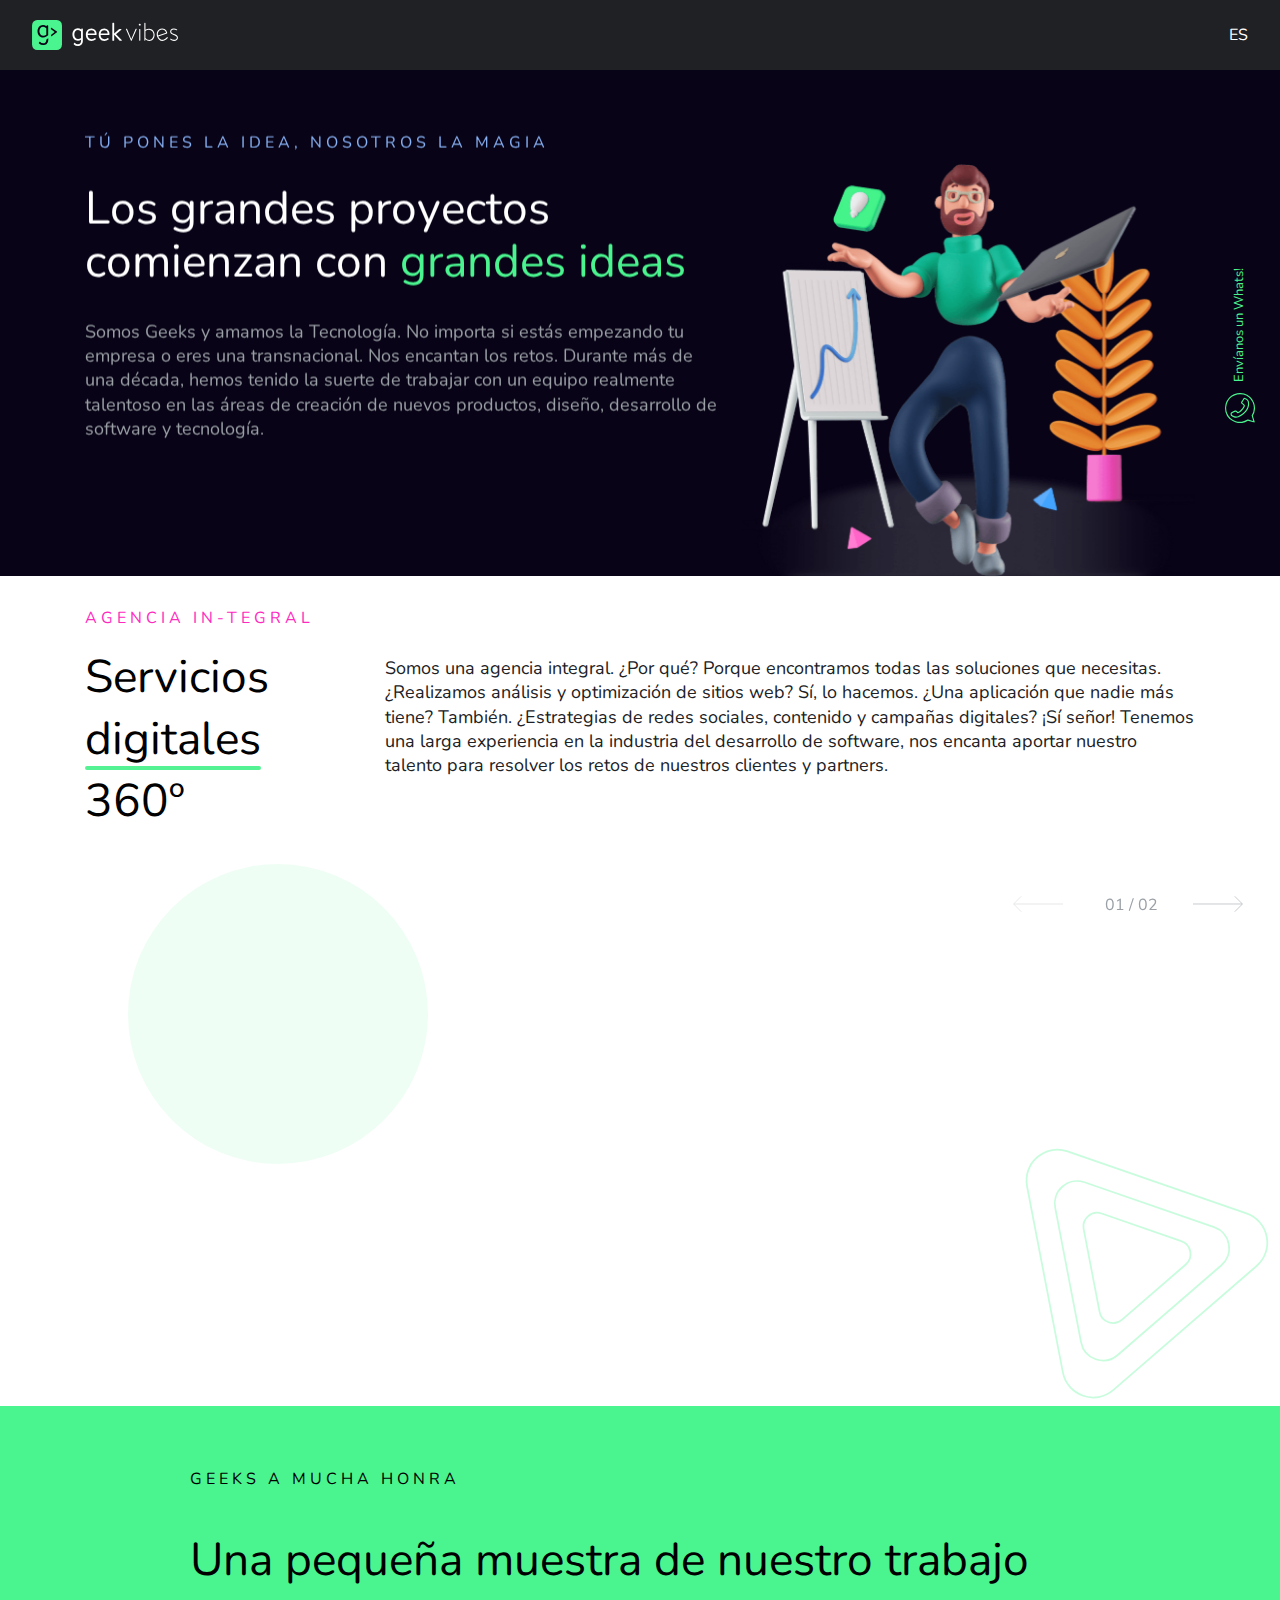
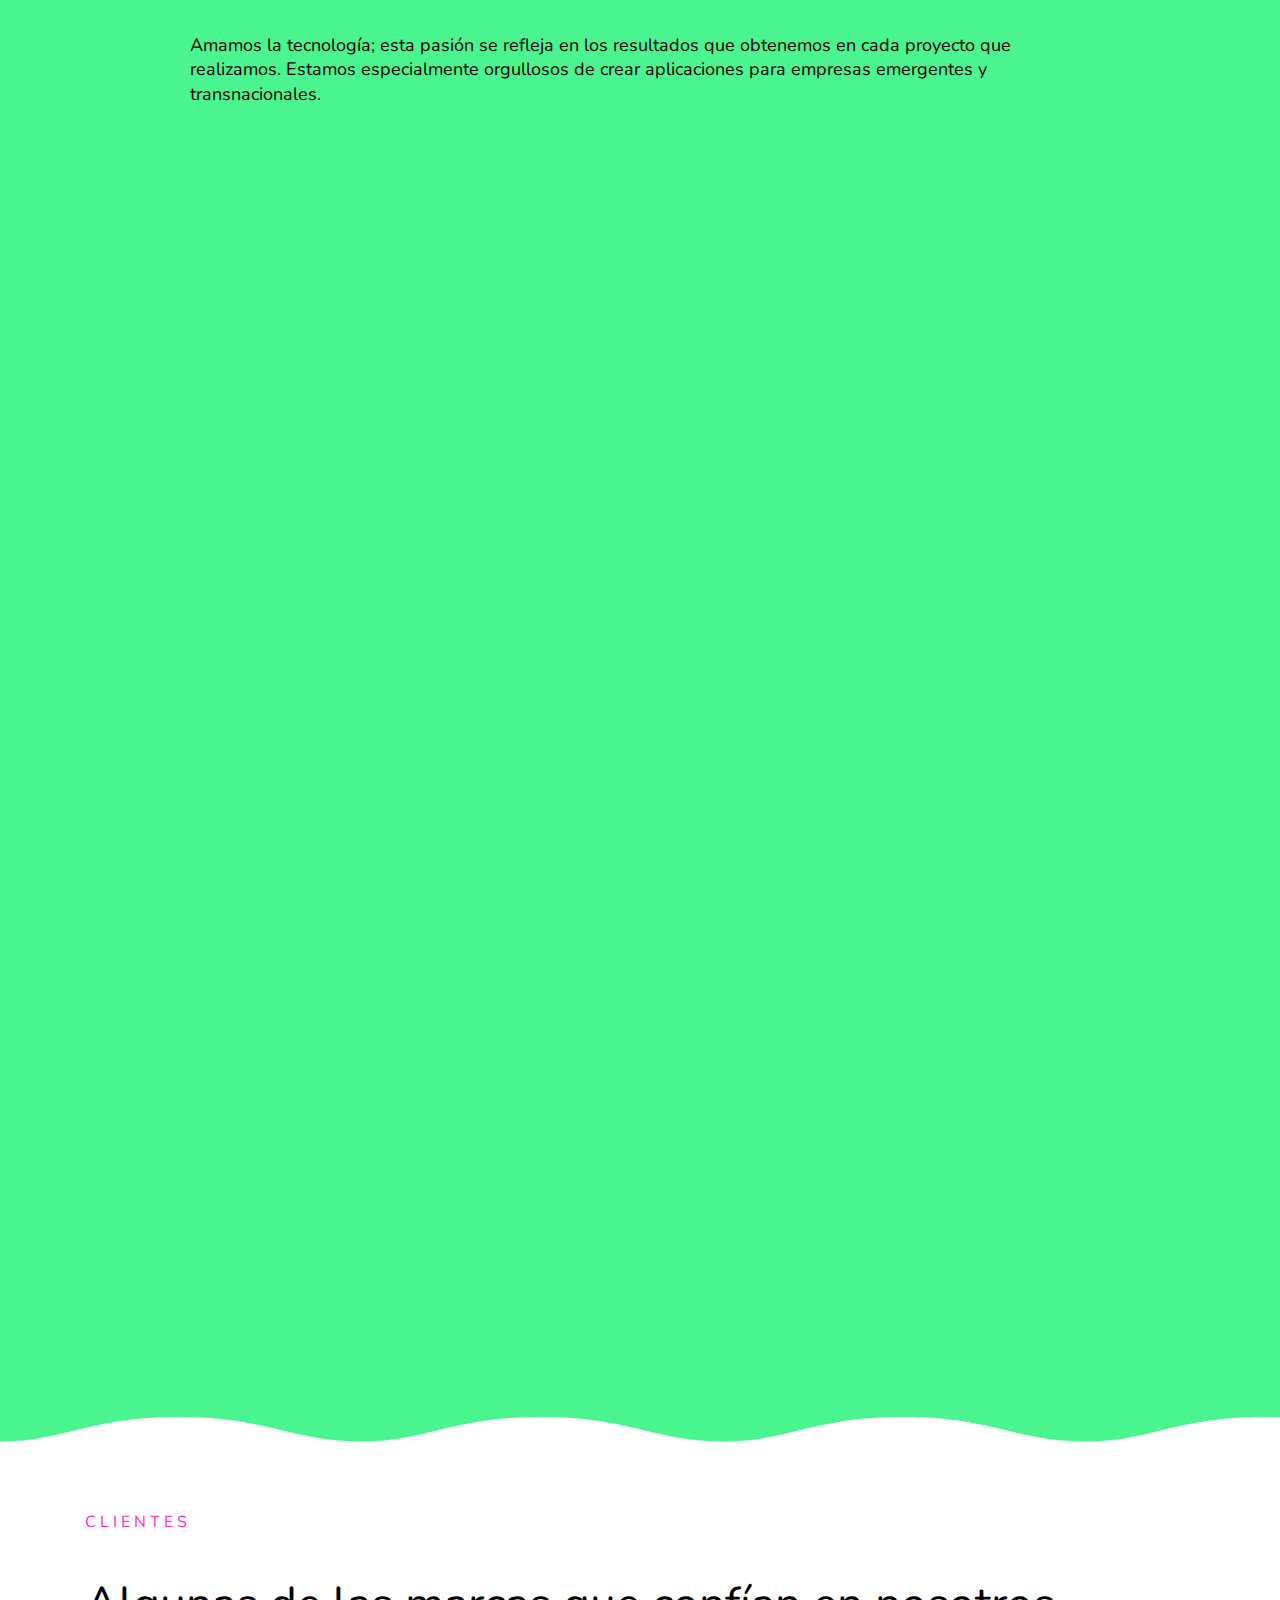
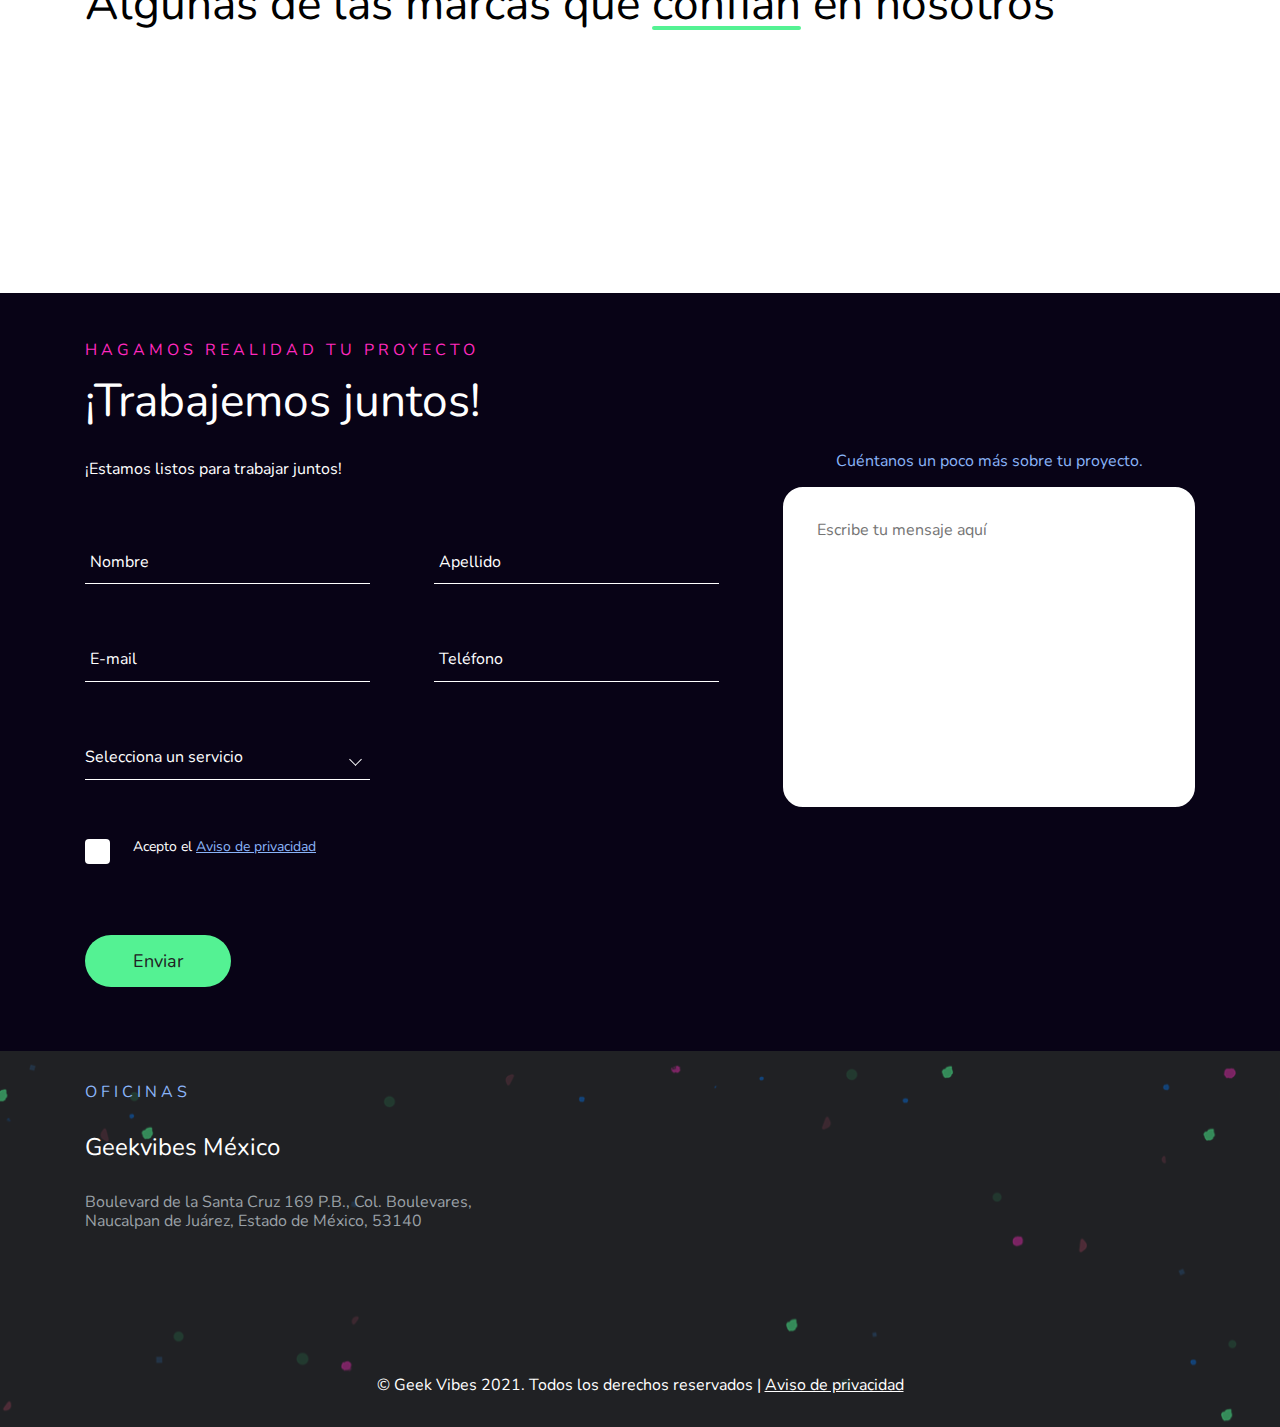
==== index.html @ f49b5184 "ADD ipad issues" ====
<!DOCTYPE html>
<html lang="es-MX">

<head>
    <meta charset="UTF-8">
    <meta http-equiv="X-UA-Compatible" content="IE=edge">
    <meta name="viewport" content="width=device-width, initial-scale=1.0">
    <link rel="icon" type="image/png" href="/assets/img/icons/favicon.png">
    <title>Geek Vibes</title>
    <meta property="og:url" content="https:www.geekvibes.mx" />
    <meta property="og:type" content="website" />
    <meta property="og:title" content="Geek Vibes | Tú pones la idea, nosotros la magia" />
    <meta property="og:description" content="Los grandes proyectos comienzan con grandes ideas" />
    <meta property="og:image" content="" />
    <meta name="twitter:card" content="summary" />
    <meta name="twitter:site" content="@geekvibesmx" />
    <meta name="twitter:creator" content="@geekvibesmx" />

    <link rel="preconnect" href="https://fonts.gstatic.com">
    <link href="https://fonts.googleapis.com/css2?family=Nunito:wght@400;700&display=swap" rel="stylesheet">
    <link rel="stylesheet" href="assets/css/splide.min.css">
    <link rel="stylesheet" href="assets/css/styles.css">
</head>

<body>
    <script async src="https://www.googletagmanager.com/gtag/js?id=UA-61159015-1"></script>
    <script>
        window.dataLayer = window.dataLayer || [];
        function gtag() { dataLayer.push(arguments) }
        gtag('js', new Date())
        gtag('config', 'UA-61159015-1')
    </script>

    <header class="header" id="header">
        <div class="inner__large">
            <img src="assets/img/geekvibes_logo.svg" alt="Logo Geekvibes">
            <div class="select__lang">
                <a href="/" class="active">ES</a> <!-- / <a href="/en">EN</a> -->
            </div>
        </div>
    </header>

    <section class="head__section">
        <div class="inner__small">
            <div class="coltext__head__section animate__animated animate__fadeInUp">
                <strong class="slog__small">TÚ PONES LA IDEA, NOSOTROS LA MAGIA</strong>
                <h1>Los grandes proyectos comienzan con <span class="green__color">grandes ideas</span></h1>
                <p>Somos Geeks y amamos la Tecnología. No importa si estás empezando tu empresa o eres una
                    transnacional. Nos encantan los retos. Durante más de una década, hemos tenido la suerte de trabajar
                    con un equipo realmente talentoso en las áreas de creación de nuevos productos, diseño, desarrollo
                    de software y tecnología.</p>
            </div>
            <div class="colimg__head__section">
                <img src="assets/img/illustrations/home_gv3d.png" alt="geek person"
                    class="inline-element show-on-scroll">
            </div>
            <div class="whatsapp__indicator">
                <div class="whatsapp__indicator__cta">
                    <a href="https://api.whatsapp.com/send/?phone=5215586401495&text=Hola%2C+quiero+informes&app_absent=0"
                        target="_blank" class="">
                        <svg id="whatsapp" xmlns="http://www.w3.org/2000/svg" width="30" height="30"
                            viewBox="0 0 30 30">
                            <g id="Grupo_84" data-name="Grupo 84">
                                <path id="Trazado_39" data-name="Trazado 39"
                                    d="M15,0A15,15,0,0,0,2.271,22.94c-.592,2.076-1.663,6-1.674,6.043a.577.577,0,0,0,.726.7l5.946-1.829A15,15,0,1,0,15,0Zm0,28.846A13.812,13.812,0,0,1,7.655,26.74a.577.577,0,0,0-.306-.088.587.587,0,0,0-.17.025l-5.192,1.6c.381-1.392,1.067-3.882,1.464-5.267a.579.579,0,0,0-.07-.474A13.847,13.847,0,1,1,15,28.846Z"
                                    fill="#4af48f" />
                                <path id="Trazado_40" data-name="Trazado 40"
                                    d="M28.887,22.779c-1.072-.6-1.986-1.194-2.652-1.631-.509-.333-.877-.573-1.146-.709a1.318,1.318,0,0,0-1.542.109.582.582,0,0,0-.073.088A8.174,8.174,0,0,1,21.37,23,13.986,13.986,0,0,1,17.8,20.682c-1.642-1.37-2.675-2.682-2.826-3.576,1.053-1.086,1.433-1.769,1.433-2.546,0-.8-1.866-4.146-2.2-4.484s-1.1-.392-2.268-.159a.586.586,0,0,0-.3.159c-.141.141-3.445,3.514-1.875,7.6,1.723,4.486,6.146,9.7,11.785,10.548a12.2,12.2,0,0,0,1.8.144c3.317,0,5.275-1.672,5.827-4.987A.58.58,0,0,0,28.887,22.779Zm-7.168,4.3c-5.963-.9-9.719-6.812-10.873-9.815-1.145-2.979.966-5.635,1.5-6.235a4.376,4.376,0,0,1,1.074-.074,20.906,20.906,0,0,1,1.826,3.609c0,.305-.1.731-1.282,1.916a.58.58,0,0,0-.17.411c0,3.046,6.416,7.272,7.553,7.272.988,0,2.277-1.663,3.011-2.747a.551.551,0,0,1,.216.067c.209.105.572.342,1.03.642.605.4,1.409.922,2.359,1.467C27.527,25.667,26.322,27.768,21.719,27.076Z"
                                    transform="translate(-4.024 -4.212)" fill="#4af48f" />
                            </g>
                        </svg>
                        Envíanos un Whats!
                    </a>
                </div>
            </div>
            <section id="" class="scroll__indicator">
                <a href="#services" class="anchor__link"><span></span><span></span><span></span></a>
            </section>
        </div>
    </section>

    <section class="services__head" id="services">
        <div class="inner__small">
            <div class="left_services__head">
                <strong class="pink__color">AGENCIA IN-TEGRAL</strong>
                <h2>
                    Servicios
                    <br>
                    <span class="sub__green">
                        <i>digitales</i>
                    </span>
                    <br>
                    360º
                </h2>
            </div>
            <div class="right_services__head">
                <p>Somos una agencia integral. ¿Por qué? Porque encontramos todas las soluciones que necesitas.
                    ¿Realizamos análisis y optimización de sitios web? Sí, lo hacemos. ¿Una aplicación que nadie más
                    tiene? También. ¿Estrategias de redes sociales, contenido y campañas digitales? ¡Sí señor! Tenemos
                    una larga experiencia en la industria del desarrollo de software, nos encanta aportar nuestro
                    talento para resolver los retos de nuestros clientes y partners.</p>
            </div>
        </div>
    </section>

    <section class="services__grid">
        <div class="inner__large">
            <div class="slide__services">
                <div class="splide">
                    <div class="splide__track">
                        <ul class="splide__list">
                            <li class="splide__slide">
                                <div class="inline-element show-on-scroll card__slide">
                                    <span class="service__category">DESARROLLO</span>
                                    <img class="service__image " data-splide-lazy="assets/img/icons/e-commerce.svg"
                                        alt="E-COMMERCE">
                                    <span class="pink__color text-center service__title">E-COMMERCE</span>
                                    <strong class="blue__color service__slogan">¿Vendes algo? Te ayudamos a
                                        hacerlo.</strong>
                                    <p class="service__description">Nuestras plataformas son tan amigables que
                                        administrar tus productos para venta en línea será muy sencillo.</p>
                                </div>
                            </li>
                            <li class="splide__slide">
                                <div class="inline-element show-on-scroll card__slide">
                                    <span class="service__category">DESARROLLO</span>
                                    <img class="service__image" data-splide-lazy="assets/img/icons/desarrollo-web.svg"
                                        alt="WEBSITES">
                                    <span class="pink__color text-center service__title">WEBSITES</span>
                                    <strong class="blue__color service__slogan">Tu web es el primer acercamiento con tu
                                        marca.</strong>
                                    <p class="service__description">Con el paso del tiempo hemos ido adaptándonos a las
                                        nuevas tendencias y siempre estamos IN.</p>
                                </div>
                            </li>
                            <li class="splide__slide">
                                <div class="inline-element show-on-scroll card__slide">
                                    <span class="service__category">DESARROLLO</span>
                                    <img class="service__image" data-splide-lazy="assets/img/icons/desarrollo-apps.svg"
                                        alt="MOBILE APPS">
                                    <span class="pink__color text-center service__title">MOBILE APPS</span>
                                    <strong class="blue__color service__slogan">Tu marca o producto en el bolsillo de
                                        tus clientes.</strong>
                                    <p class="service__description">¡Eso es una App! Nos especializamos en programar en
                                        código nativo iOS & Android & etc</p>
                                </div>
                            </li>
                            <li class="splide__slide">
                                <div class="inline-element show-on-scroll card__slide">
                                    <span class="service__category">MARKETING</span>
                                    <img class="service__image"
                                        data-splide-lazy="assets/img/icons/community-management.svg"
                                        alt="SOCIAL MEDIA FILTERS">
                                    <span class="pink__color text-center service__title">SOCIAL MEDIA</span>
                                    <strong class="blue__color service__slogan">¡No copiamos y pegamos!</strong>
                                    <p class="service__description">Imaginamos y creamos contenidos únicos que hasta tus
                                        tías compartirán en su feis o guats.</p>
                                </div>
                            </li>


                            <li class="splide__slide">
                                <div class="inline-element show-on-scroll card__slide">
                                    <span class="service__category">DESARROLLO</span>
                                    <img class="service__image" data-splide-lazy="assets/img/icons/intranet_2.svg"
                                        alt="Intranets">
                                    <span class="pink__color text-center service__title">Intranets</span>
                                    <strong class="blue__color service__slogan">Excel no es todo en la vida, ¡Cuida tu
                                        información!</strong>
                                    <p class="service__description">Hacemos sistemas administrativos para inventarios y
                                        consumidores finales.</p>
                                </div>
                            </li>
                            <li class="splide__slide">
                                <div class="inline-element show-on-scroll card__slide">
                                    <span class="service__category">MARKETING</span>
                                    <img class="service__image" data-splide-lazy="assets/img/icons/ui-ux.svg" alt="DISEÑO UX|UI>
                                    <span class=" pink__color text-center service__title">DISEÑO UX|UI</span>
                                    <strong class="blue__color service__slogan">Tan bonitos que hasta los
                                        enmarcarías.</strong>
                                    <p class="service__description"> Creamos experiencias para que tus usuarios se
                                        sientan como pez en el agua dentro de tu sitio o app, siempre resaltando lo
                                        mejor de tu marca.</p>
                                </div>
                            </li>
                            <li class="splide__slide">
                                <div class="inline-element show-on-scroll card__slide">
                                    <span class="service__category">DESARROLLO</span>
                                    <img class="service__image" data-splide-lazy="assets/img/icons/filtros-redes.svg"
                                        alt="SOCIAL MEDIA FILTERS">
                                    <span class="pink__color text-center service__title">SOCIAL MEDIA FILTERS</span>
                                    <strong class="blue__color service__slogan">Imagina verte con tu logo tatuado en la
                                        frente.</strong>
                                    <p class="service__description">Haz de tu marca una fiesta, hacemos filtros en
                                        tiempo real para que tus usuarios apoyen tu marca o servicio.</p>
                                </div>
                            </li>
                            <li class="splide__slide">
                                <div class="inline-element show-on-scroll card__slide">
                                    <span class="service__category">MARKETING</span>
                                    <img class="service__image" data-splide-lazy="assets/img/icons/seo.svg" alt="SEO">
                                    <span class="pink__color text-center service__title">SEO</span>
                                    <strong class="blue__color service__slogan">¿Cuando te buscan nadie te encuentra?
                                        Hacemos que existas.</strong>
                                    <p class="service__description">En sus marcas listos, SEO: Gana la carrera de los
                                        anuncios y posiciónate.</p>
                                </div>
                            </li>
                        </ul>
                    </div>
                </div>
                <div class="slide__services__indicator">
                    <span class="current__indicator">01</span>
                </div>
            </div>
            <svg xmlns="http://www.w3.org/2000/svg" width="295.187" height="312.665" viewBox="0 0 295.187 312.665"
                class="animate__animated animate__fadeInUp">
                <g id="bg_triangulos" transform="matrix(0.995, -0.105, 0.105, 0.995, -3835.769, -1837.116)"
                    opacity="0.3">
                    <path id="Path_134" data-name="Path 134"
                        d="M3811.217,2404.215l-86.537-40.583a15.611,15.611,0,0,0-22.183,15.461l8.123,95.234a15.611,15.611,0,0,0,24.481,11.481l78.413-54.651A15.611,15.611,0,0,0,3811.217,2404.215Z"
                        transform="translate(-22.768 -29.4)" fill="none" stroke="#4af48f" stroke-miterlimit="10"
                        stroke-width="2" />
                    <path id="Path_135" data-name="Path 135"
                        d="M3838.458,2377.588l-140.9-66.076a25.418,25.418,0,0,0-36.118,25.173l13.225,155.058a25.418,25.418,0,0,0,39.86,18.693l127.672-88.983A25.418,25.418,0,0,0,3838.458,2377.588Z"
                        transform="translate(-11.306 -14.599)" fill="none" stroke="#4af48f" stroke-miterlimit="10"
                        stroke-width="2" />
                    <path id="Path_136" data-name="Path 136"
                        d="M3865.327,2351.326l-194.514-91.221c-24.457-11.47-52.158,7.837-49.863,34.752l18.258,214.065c2.3,26.915,32.866,41.252,55.027,25.806l176.257-122.844C3892.653,2396.439,3889.784,2362.8,3865.327,2351.326Z"
                        fill="none" stroke="#4af48f" stroke-miterlimit="10" stroke-width="2" />
                </g>
            </svg>
        </div>
    </section>

    <section class="all__projects">
        <div class="inner__small">
            <strong class="all__projects--slogan">GEEKS A MUCHA HONRA</strong>
            <h3 class="all__projects--title">Una pequeña muestra de nuestro trabajo</h3>
            <p class="all__projects--description">Amamos la tecnología; esta pasión se refleja en los resultados que
                obtenemos en cada proyecto que realizamos. Estamos especialmente orgullosos de crear aplicaciones para
                empresas emergentes y transnacionales.</p>
        </div>
        <div class="inner__large">
            <div class="grid__projects">
                <div class="inline-element show-on-scroll  projects__grid__card">
                    <span class="projects__grid__category">E-commerce</span>
                    <img src="assets/img/imgs_projects/CE-website@2x.jpg" alt="City express website">
                    <div class="block__name__project">
                        <strong>Hoteles City Express</strong>
                        <p class="projects__grid__list">
                            Diseño UX | UI | Backend
                        </p>
                        <p class="projects__grid__list">
                            Integración de terceros
                        </p>
                    </div>
                </div>
                <div class="inline-element show-on-scroll  projects__grid__card">
                    <span class="projects__grid__category">E-commerce</span>
                    <img src="assets/img/imgs_projects/peugeot@2x.jpg" alt="Peugeot">
                    <div class="block__name__project">
                        <strong>Peugeot e-store</strong>
                        <p class="projects__grid__list">
                            Backend | Integración de terceros
                        </p>
                        <p class="projects__grid__list">
                            API’s | Web Services
                        </p>
                    </div>
                </div>
                <div class="inline-element show-on-scroll  projects__grid__card">
                    <span class="projects__grid__category">Sitio Web</span>
                    <img src="assets/img/imgs_projects/valores-futel@2x.jpg" alt="Valores fundación televisa">
                    <div class="block__name__project">
                        <strong>Fundación Televisa Valores</strong>
                        <p class="projects__grid__list">
                            Diseño UX | UI
                        </p>
                        <p class="projects__grid__list">
                            Backend
                        </p>
                    </div>
                </div>
                <div class="inline-element show-on-scroll  projects__grid__card">
                    <span class="projects__grid__category small">Apps</span>
                    <img src="assets/img/imgs_projects/teleton@2x.jpg" alt="Teleton">
                    <div class="block__name__project">
                        <strong>EVENTOS TELETÓN</strong>
                        <p class="projects__grid__list">
                            Diseño UX | UI | Web Services
                        </p>
                        <p class="projects__grid__list">
                            Integración de terceros | Monitoreo de donaciones
                        </p>
                    </div>
                </div>
            </div>
        </div>
        <div class="ctn__waves">
            <div class="wave"></div>
        </div>
    </section>

    <section class="ctn__clients">
        <div class="inner__small">
            <strong class="ctn__clients__slogan pink__color">CLIENTES</strong>
            <h3 class="ctn__clients__title">Algunas de las marcas que <span class="sub__green"> <i>confían</i></span> en
                nosotros</h3>
            <ul class="grid__clients">
                <li class="inline-element show-on-scroll">
                    <a href="#">
                        <img src="assets/img/clients/fundacion_televisa.svg" alt="Fundacion Televisa"
                            title="Fundacion Televisa">
                    </a>
                </li>
                <li class="inline-element show-on-scroll">
                    <a href="#">
                        <img src="assets/img/clients/cityexpress.svg" alt="City Express" title="City Express">
                    </a>
                </li>
                <li class="inline-element show-on-scroll">
                    <a href="#">
                        <img src="assets/img/clients/peugeot.svg" alt="Peugeot" title="Peugeot">
                    </a>
                </li>
                <li class="inline-element show-on-scroll">
                    <a href="#">
                        <img src="assets/img/clients/teleton.svg" alt="Teletón" title="Teletón">
                    </a>
                </li>
                <li class="inline-element show-on-scroll">
                    <a href="#">
                        <img src="assets/img/clients/nikken.svg" alt="Nikken" title="Nikken">
                    </a>
                </li>
            </ul>
        </div>
    </section>

    <section class="form__contact">
        <div class="inner__small">
            <form method="POST" action="" id="form__contactform">
                <div class="form__contact__form">
                    <div class="contact__form__left">
                        <strong class="pink__color form__contact__slogan"> Hagamos realidad tu proyecto</strong>
                        <h3 class="form__contact__title">¡Trabajemos juntos!</h3>
                        <p class="form__contact__description">¡Estamos listos para trabajar juntos!</p>
                        <div class="form__contact__inputs">
                            <div class="group__input medium">
                                <input type="text" class="text__input" required name="nombre" id="nombre">
                                <span class="highlight"></span>
                                <span class="bar"></span>
                                <label>Nombre</label>
                                <span class="check__input"></span>
                            </div>
                            <div class="group__input medium">
                                <input type="text" class="text__input" required name="apellido" id="apellido">
                                <span class="highlight"></span>
                                <span class="bar"></span>
                                <label>Apellido</label>
                                <span class="check__input"></span>
                            </div>
                            <div class="group__input medium">
                                <input type="text" required name="mail" id="mail">
                                <span class="highlight"></span>
                                <span class="bar"></span>
                                <label>E-mail</label>
                                <span class="check__input"></span>
                            </div>
                            <div class="group__input medium">
                                <input type="text" required name="telefono" id="telefono" pattern="[0-9]+"
                                    minlength="10" maxlength="12">
                                <span class="highlight"></span>
                                <span class="bar"></span>
                                <label>Teléfono</label>
                                <span class="check__input"></span>
                            </div>
                            <div class="select__wrap medium">
                                <select class="select-text" required name="servicio" id="servicio">
                                    <option value="" disabled selected></option>
                                    <option value="Websites">Websites</option>
                                    <option value="E-commerce">E-commerce</option>
                                    <option value="Aplicaciones móviles">Aplicaciones móviles</option>
                                    <option value="Intranets">Intranets</option>
                                    <option value="API's y Web Services">API's y Web Services</option>
                                    <option value="Integración de terceros">Integración de terceros</option>
                                    <option value="Contenido para redes sociales">Contenido para redes sociales</option>
                                    <option value="Community management">Community management</option>
                                    <option value="Estrategía y planeación de campañas">Estrategía y planeación de
                                        campañas</option>
                                    <option value="SEO y SEM">SEO y SEM</option>
                                    <option value="Analytics y reporteo">Analytics y reporteo</option>
                                    <option value="Social media filters">Social media filters</option>
                                    <option value="Diseño UX / UI">Diseño UX / UI</option>
                                </select>
                                <span class="select-highlight"></span>
                                <span class="select-bar"></span>
                                <label class="select-label">Selecciona un servicio</label>
                            </div>
                        </div>
                        <!-- <p class="question__budget">¿Tienes un presupuesto?</p> -->

                        <!-- <div class="select__options__budget">
                            <div class="label__options__budget">
                                Selecciona
                            </div>
                            <div class="list__options__budget">
                                <span class="options__budget__option">
                                    <input id="option__budget__one"type="radio" value="200" checked name="option__budget" class="option__budget__input">
                                    <label for="option__budget__one">menos de $200k</label>
                                </span>
                                <span class="options__budget__option">
                                    <input id="option__budget__two"type="radio" value="200-500" name="option__budget" class="option__budget__input">
                                    <label for="option__budget__two">$200-500k</label>
                                </span>
                                <span class="options__budget__option">
                                    <input id="option__budget__three"type="radio" value="500" name="option__budget" class="option__budget__input">
                                    <label for="option__budget__three">más de $500k</label>
                                </span>
                                <span class="options__budget__option">
                                    <input id="option__budget__four"type="radio" value="otro" name="option__budget" class="option__budget__input">
                                    <label for="option__budget__four">Otro</label>
                                </span>
                            </div>
                        </div> -->
                    </div>
                    <div class="contact__form__right">
                        <img src="assets/img/icons/contacto_form.svg" alt="contact us"
                            class="inline-element show-on-scroll">
                        <p class="blue__color">Cuéntanos un poco más sobre tu proyecto.</p>
                        <textarea class="form__text__description" required id="mensaje" name="message" id="" cols="30"
                            rows="10" placeholder="Escribe tu mensaje aquí"></textarea>
                    </div>
                    <div class="contact__form__large">
                        <div class="wrap__terms__conditions">
                            <label class="container__check">
                                Acepto el <a href="privacidad.html">Aviso de privacidad</a>
                                <input type="checkbox" id="checkbox__input">
                                <span class="checkmark"></span>
                            </label>
                        </div>
                        <div class="g-recaptcha" data-sitekey="6LciUCkbAAAAADh8MBR3cgwSK4rFHg6ixCCHSXan"></div>
                        <button class="send__form" type="submit">Enviar </button>
                    </div>
                </div>
            </form>
        </div>
    </section>

    <div class="modal__contact__send">
        <div class="inner__contact__send">
            <button class="close__contact__send">
                <svg xmlns="http://www.w3.org/2000/svg" width="18.121" height="18.121" viewBox="0 0 20.121 20.121">
                    <g id="Group_530" data-name="Group 530" transform="translate(1.439 1.061)">
                        <line id="Line_10" data-name="Line 10" x2="18" y2="18" transform="translate(-0.379 0)"
                            fill="none" stroke="#080316" stroke-linecap="round" stroke-linejoin="round"
                            stroke-width="1.5" />
                        <line id="Line_11" data-name="Line 11" x1="18" y2="18" transform="translate(-0.379 0)"
                            fill="none" stroke="#080316" stroke-linecap="round" stroke-linejoin="round"
                            stroke-width="1.5" />
                    </g>
                </svg>
            </button>
            <svg id="Group_589" class="icon__contact__send" data-name="Group 589" xmlns="http://www.w3.org/2000/svg"
                width="76" height="66.853" viewBox="0 0 76 66.853">
                <circle id="Ellipse_68" data-name="Ellipse 68" cx="11.824" cy="11.824" r="11.824"
                    transform="translate(19.452 21.628)" fill="#4af48f" />
                <path id="Path_314" data-name="Path 314"
                    d="M253.945,1526.028c0-.016.008-.032.01-.048s0-.012,0-.018,0-.013,0-.02,0-.03,0-.044,0-.027,0-.04v-.016c0-.015,0-.029,0-.043s0-.042-.008-.063v0s0-.009,0-.013-.008-.029-.012-.043-.011-.039-.018-.058l-.011-.027s0-.008,0-.012-.008-.013-.011-.02-.017-.033-.027-.05-.014-.023-.021-.033-.012-.017-.018-.025-.021-.027-.032-.04l-.031-.035-.019-.019-.008-.009s-.009-.005-.013-.009l0,0c-.017-.014-.034-.029-.052-.042s-.033-.021-.051-.031-.039-.023-.06-.033-.037-.015-.055-.022a.624.624,0,0,0-.064-.022c-.021-.005-.042-.009-.064-.013s-.041-.007-.062-.009a.683.683,0,0,0-.076,0c-.014,0-.028,0-.042,0l-50.841,4.2a.714.714,0,0,0-.394,1.263l10.4,8.54,1.683,17.8a.712.712,0,0,0,1.073.87L225.561,1550l11.183,9.182a.722.722,0,0,0,.24.13.714.714,0,0,0,.854-.367l16.054-32.764c.006-.012.009-.025.015-.037s.013-.031.018-.047l.007-.02C253.938,1526.064,253.941,1526.046,253.945,1526.028Zm-33.567,18.651-.008.012a.7.7,0,0,0-.106.149l-5.019,9.691-1.44-15.23,18.353-5.9,15.344-4.932-26.97,16.086A.7.7,0,0,0,220.378,1544.679Zm26.733-17.584L213.189,1538l-8.964-7.36Zm-30.44,27.784,4.424-8.541,3.329,2.733Zm20.281,2.631-10.738-8.817c-.01-.016-.018-.033-.029-.049a.712.712,0,0,0-.321-.239l-3.787-3.11,29.476-17.58Z"
                    transform="translate(-177.964 -1525.16)" fill="#080316" />
                <path id="Path_315" data-name="Path 315"
                    d="M173.022,1632.625a10.1,10.1,0,0,1-3.7-.7c-5.651-2.247-8.547-7.3-7.947-13.872a20.912,20.912,0,0,1,1.008-4.7,58.233,58.233,0,0,0-13.759,6.758.739.739,0,1,1-.848-1.21,59.243,59.243,0,0,1,13.085-6.621q1.116-.387,2.193-.694c2.652-6.233,8.217-12.043,16.007-13.59a.739.739,0,1,1,.288,1.45c-6.611,1.313-11.716,6.192-14.421,11.66,7.657-1.737,13.648-.224,17.473,4.464,3.083,3.779,1.982,8.855-.477,12.211A10.888,10.888,0,0,1,173.022,1632.625Zm-8.865-19.78a19.528,19.528,0,0,0-1.312,5.348c-.537,5.87,2.022,10.377,7.021,12.364,4.684,1.862,8.78-.8,10.864-3.641,2.122-2.9,3.107-7.236.524-10.4C176.978,1611.272,170.336,1611.211,164.157,1612.844Z"
                    transform="translate(-147.458 -1565.772)" fill="#080316" />
            </svg>
            <p class="blue__color">MENSAJE ENVIADO</p>
            <p class="text__contact__send">Gracias por contactarnos, en breve nos comunicaremos contigo.</p>
        </div>
    </div>


    <footer class="footer">
        <div class="inner__small">
            <div class="footer__left">
                <strong class="footer__title">OFICINAS</strong>
                <h4 class="footer__geek">Geekvibes México</h4>
                <p class="footer__direction">Boulevard de la Santa Cruz 169 P.B., Col. Boulevares, Naucalpan de Juárez,
                    Estado de México, 53140</p>
            </div>
            <div class="footer__right">
                <div class="social__links">
                    <a class="inline-element show-on-scroll "
                        href="https://api.whatsapp.com/send/?phone=5215586401495&text=Hola%2C+quiero+informes&app_absent=0"
                        target="_blank">
                        <svg id="whatsapp" xmlns="http://www.w3.org/2000/svg" width="30" height="30"
                            viewBox="0 0 30 30">
                            <g id="Grupo_84" data-name="Grupo 84">
                                <path id="Trazado_39" data-name="Trazado 39"
                                    d="M15,0A15,15,0,0,0,2.271,22.94c-.592,2.076-1.663,6-1.674,6.043a.577.577,0,0,0,.726.7l5.946-1.829A15,15,0,1,0,15,0Zm0,28.846A13.812,13.812,0,0,1,7.655,26.74a.577.577,0,0,0-.306-.088.587.587,0,0,0-.17.025l-5.192,1.6c.381-1.392,1.067-3.882,1.464-5.267a.579.579,0,0,0-.07-.474A13.847,13.847,0,1,1,15,28.846Z"
                                    fill="#4af48f" />
                                <path id="Trazado_40" data-name="Trazado 40"
                                    d="M28.887,22.779c-1.072-.6-1.986-1.194-2.652-1.631-.509-.333-.877-.573-1.146-.709a1.318,1.318,0,0,0-1.542.109.582.582,0,0,0-.073.088A8.174,8.174,0,0,1,21.37,23,13.986,13.986,0,0,1,17.8,20.682c-1.642-1.37-2.675-2.682-2.826-3.576,1.053-1.086,1.433-1.769,1.433-2.546,0-.8-1.866-4.146-2.2-4.484s-1.1-.392-2.268-.159a.586.586,0,0,0-.3.159c-.141.141-3.445,3.514-1.875,7.6,1.723,4.486,6.146,9.7,11.785,10.548a12.2,12.2,0,0,0,1.8.144c3.317,0,5.275-1.672,5.827-4.987A.58.58,0,0,0,28.887,22.779Zm-7.168,4.3c-5.963-.9-9.719-6.812-10.873-9.815-1.145-2.979.966-5.635,1.5-6.235a4.376,4.376,0,0,1,1.074-.074,20.906,20.906,0,0,1,1.826,3.609c0,.305-.1.731-1.282,1.916a.58.58,0,0,0-.17.411c0,3.046,6.416,7.272,7.553,7.272.988,0,2.277-1.663,3.011-2.747a.551.551,0,0,1,.216.067c.209.105.572.342,1.03.642.605.4,1.409.922,2.359,1.467C27.527,25.667,26.322,27.768,21.719,27.076Z"
                                    transform="translate(-4.024 -4.212)" fill="#4af48f" />
                            </g>
                        </svg>
                        Envíanos un Whats!
                    </a>
                    <a class="inline-element show-on-scroll "
                        href="mailto:hola@geekvibes.mx?subject=Hola,%20quiero%20informes">
                        <svg xmlns="http://www.w3.org/2000/svg" width="30" height="21.27" viewBox="0 0 30 21.27">
                            <g id="mail" transform="translate(0 -85.333)">
                                <g id="Group_85" data-name="Group 85" transform="translate(0 85.333)">
                                    <path id="Path_41" data-name="Path 41"
                                        d="M28.461,85.333H1.538A1.594,1.594,0,0,0,0,86.969v18A1.594,1.594,0,0,0,1.538,106.6H28.462A1.594,1.594,0,0,0,30,104.967v-18A1.594,1.594,0,0,0,28.461,85.333Zm-.577,1.227-12,9.572a1.529,1.529,0,0,1-1.77,0l-12-9.572Zm-6.41,10.2,6.538,8.59c.007.009.015.015.022.023H1.965c.007-.008.015-.014.022-.023l6.538-8.59A.64.64,0,0,0,8.44,95.9a.554.554,0,0,0-.811.091L1.154,104.5V87.327l12.269,9.786a2.62,2.62,0,0,0,3.154,0l12.269-9.786V104.5l-6.474-8.506a.554.554,0,0,0-.811-.091A.64.64,0,0,0,21.475,96.763Z"
                                        transform="translate(0 -85.333)" fill="#54f293" />
                                </g>
                            </g>
                        </svg>
                        hola@geekvibes.mx
                    </a>
                </div>
            </div>
            <div class="footer__large">
                <ul class="list__social__pages">
                    <li class="inline-element show-on-scroll ">
                        <a href="https://www.facebook.com/geekvibes/" target="_blank" title="Facebook">
                            <svg class="link__normal" id="FB" xmlns="http://www.w3.org/2000/svg" xmlns:xlink="http://www.w3.org/1999/xlink"
                                width="30" height="30" viewBox="0 0 30 30">
                                <defs>
                                    <linearGradient id="linear-gradient" x1="0.132" y1="-0.125" x2="1" y2="1.146"
                                        gradientUnits="objectBoundingBox">
                                        <stop offset="0" stop-color="#54f293" />
                                        <stop offset="0.493" stop-color="#8cb5f6" />
                                        <stop offset="0.764" stop-color="#4b92ef" />
                                        <stop offset="1" stop-color="#1374e8" />
                                    </linearGradient>
                                </defs>
                                <path id="FB-2" data-name="FB"
                                    d="M1897.149,2346.094h-25a2.476,2.476,0,0,0-2.5,2.5v25a2.476,2.476,0,0,0,2.5,2.5h12.5v-1h0v-10h-4v-4h4v-3.5a5.536,5.536,0,0,1,5-5.5h4.5v4h-4a1.473,1.473,0,0,0-1.5,1.5v3.5h5v4h-5v11h8.5a2.476,2.476,0,0,0,2.5-2.5v-25A2.476,2.476,0,0,0,1897.149,2346.094Zm1.5,27.5h0a1.473,1.473,0,0,1-1.5,1.5h-7.5v-9h5v-6h-5v-2.5a.472.472,0,0,1,.5-.5h5v-6h-5.55a6.563,6.563,0,0,0-5.95,6.5v2.5h-4v6h4v9h-11.5a1.473,1.473,0,0,1-1.5-1.5v-25a1.473,1.473,0,0,1,1.5-1.5h25a1.473,1.473,0,0,1,1.5,1.5Z"
                                    transform="translate(-1869.649 -2346.094)" fill="url(#linear-gradient)" />
                            </svg>
                            <svg class="link__hover" version="1.1" id="FB-HOVER" xmlns="http://www.w3.org/2000/svg"
                                xmlns:xlink="http://www.w3.org/1999/xlink" x="0px" y="0px" viewBox="0 0 30 30"
                                xml:space="preserve" width="30" height="30">
                                <style type="text/css">
                                    .st0__fb {
                                        fill: url(#FB_2_);
                                    }
                                </style>
                                <g id="Grupo_541" transform="translate(-774.5 -8460.999)">

                                    <linearGradient id="FB_2_" gradientUnits="userSpaceOnUse" x1="951.9277" y1="19.7084"
                                        x2="952.8967" y2="21.0727"
                                        gradientTransform="matrix(30.0001 0 0 30.0002 -27783.4023 7863.377)">
                                        <stop offset="0" style="stop-color:#54F293" />
                                        <stop offset="0.517" style="stop-color:#F1FF83" />
                                        <stop offset="1" style="stop-color:#1374E8" />
                                    </linearGradient>
                                    <path id="FB_1_" class="st0__fb"
                                        d="M802.2,8461h-25c-1.4,0-2.5,1.1-2.5,2.5l0,0v25c0,1.4,1.1,2.5,2.5,2.5l0,0h12.5v-1l0,0v-10h-4v-4h4
                                 v-3.5c0-2.8,2.2-5.2,5-5.5h4.5v4h-4c-0.8,0-1.5,0.6-1.5,1.4c0,0,0,0,0,0.1v3.5h5v4h-5v11h8.5c1.4,0,2.5-1.1,2.5-2.5l0,0v-25
                                 C804.7,8462.1,803.6,8461,802.2,8461L802.2,8461z M803.7,8488.5L803.7,8488.5c0,0.8-0.6,1.5-1.4,1.5c0,0,0,0-0.1,0h-7.5v-9h5v-6h-5
                                 v-2.5c0-0.3,0.2-0.5,0.4-0.5c0,0,0,0,0.1,0h5v-6h-5.6c-3.4,0.3-5.9,3.1-5.9,6.5v2.5h-4v6h4v9h-11.5c-0.8,0-1.5-0.6-1.5-1.4
                                 c0,0,0,0,0-0.1v-25c0-0.8,0.6-1.5,1.4-1.5c0,0,0,0,0.1,0h25c0.8,0,1.5,0.6,1.5,1.4c0,0,0,0,0,0.1V8488.5z" />
                                </g>
                            </svg>
                        </a>
                    </li>
                    <li class="inline-element show-on-scroll ">
                        <a href="https://www.linkedin.com/company/geekvibes/" target="_blank" title="LinkedIn">
                            <svg class="link__normal" id="Group_99" data-name="Group 99" xmlns="http://www.w3.org/2000/svg"
                                xmlns:xlink="http://www.w3.org/1999/xlink" width="30.654" height="30.143"
                                viewBox="0 0 30.654 30.143">
                                <defs>
                                    <linearGradient id="linear-gradient__link" x1="0.178" y1="0.078" x2="0.855" y2="1"
                                        gradientUnits="objectBoundingBox">
                                        <stop offset="0" stop-color="#54f293" />
                                        <stop offset="0.493" stop-color="#8cb5f6" />
                                        <stop offset="0.764" stop-color="#4b92ef" />
                                        <stop offset="1" stop-color="#1374e8" />
                                    </linearGradient>
                                </defs>
                                <g id="Group_98" data-name="Group 98" transform="translate(0 0)">
                                    <path id="Path_126" data-name="Path 126"
                                        d="M2495.271,2346.094a4.1,4.1,0,0,0-4.138,4.087,4.1,4.1,0,0,0,1.226,2.912,3.9,3.9,0,0,0,2.861,1.175h.1a3.872,3.872,0,0,0,2.759-1.175,4.1,4.1,0,0,0,1.226-2.912,3.817,3.817,0,0,0-1.175-2.861A3.867,3.867,0,0,0,2495.271,2346.094Zm2.095,6.284a2.813,2.813,0,0,1-2.146.868,3.1,3.1,0,0,1-2.146-.868,2.971,2.971,0,0,1-.92-2.2,3.053,3.053,0,0,1,3.116-3.065,2.981,2.981,0,0,1,2.095.868,3.054,3.054,0,0,1,.92,2.2A2.971,2.971,0,0,1,2497.366,2352.378Z"
                                        transform="translate(-2491.133 -2346.094)" fill="url(#linear-gradient__link)" />
                                    <path id="Path_127" data-name="Path 127"
                                        d="M2500.99,2422.365h-4.138a1.5,1.5,0,0,0-1.482,1.533v17.881a1.571,1.571,0,0,0,1.533,1.533h4.087a1.563,1.563,0,0,0,1.532-1.481V2423.9A1.571,1.571,0,0,0,2500.99,2422.365Zm.511,19.465a.5.5,0,0,1-.511.46H2496.9a.549.549,0,0,1-.511-.511V2423.9a.5.5,0,0,1,.46-.511h4.138a.549.549,0,0,1,.511.511Z"
                                        transform="translate(-2494.859 -2413.169)" fill="url(#linear-gradient__link)" />
                                    <path id="Path_128" data-name="Path 128"
                                        d="M2588.79,2418.128h-1.073a6.9,6.9,0,0,0-5.109,2.248v-.715a1.1,1.1,0,0,0-1.022-1.022h-5.109a1.05,1.05,0,0,0-1.022.97v19.057a1,1,0,0,0,1.022.92h5.62a1,1,0,0,0,1.022-.92v-11.035a2.884,2.884,0,0,1,2.81-3.014,3.012,3.012,0,0,1,2.146.869,2.683,2.683,0,0,1,.715,2.095v10.984a1.1,1.1,0,0,0,1.022,1.022h5.109a1.1,1.1,0,0,0,1.022-1.022v-13.181A7.1,7.1,0,0,0,2588.79,2418.128Zm6.131,20.385-.051.051h-5.007l-.051-10.984a3.763,3.763,0,0,0-.971-2.81,4.019,4.019,0,0,0-2.861-1.175,3.939,3.939,0,0,0-3.832,4.036v10.933h-5.62v-18.9h5.058l.051.051v3.219l1.38-1.379.051-.051a5.83,5.83,0,0,1,4.7-2.35h1.073a6.1,6.1,0,0,1,6.08,6.233Z"
                                        transform="translate(-2565.288 -2409.443)" fill="url(#linear-gradient__link)" />
                                </g>
                            </svg>
                            <svg class="link__hover" version="1.1" id="IN-HOVER" xmlns="http://www.w3.org/2000/svg" xmlns:xlink="http://www.w3.org/1999/xlink" x="0px" y="0px"
                                viewBox="0 0 30 30" width="30" height="30">
                                <style type="text/css">
                                    .st0__link {
                                        fill: url(#Trazado_126_2_);
                                    }

                                    .st1__link {
                                        fill: url(#Trazado_127_2_);
                                    }

                                    .st2__link {
                                        fill: url(#Trazado_128_2_);
                                    }
                                </style>
                                <g id="IN_1_" transform="translate(-2486.36 -2341.109)">
                                    <g id="Grupo_99_1_" transform="translate(2491.133 2346.094)">
                                        <g id="Grupo_98_1_" transform="translate(0 0)">

                                            <linearGradient id="Trazado_126_2_" gradientUnits="userSpaceOnUse" x1="-552.3428" y1="86.5722"
                                                x2="-551.6658" y2="87.4942" gradientTransform="matrix(8.1736 0 0 8.1748 4511.1504 -712.1242)">
                                                <stop offset="0" style="stop-color:#54F293" />
                                                <stop offset="0.517" style="stop-color:#F1FF83" />
                                                <stop offset="1" style="stop-color:#1374E8" />
                                            </linearGradient>
                                            <path id="Trazado_126_1_" class="st0__link" d="M-0.9-5C-3.1-5-5-3.2-5-0.9l0,0C-5,0.2-4.6,1.2-3.8,2S-2,3.2-0.9,3.2h0.1
                                            c1,0,2-0.4,2.8-1.2s1.2-1.8,1.2-2.9S2.8-3,2-3.8C1.3-4.6,0.2-5-0.9-5z M1.2,1.3C0.7,1.9-0.1,2.2-0.9,2.2S-2.5,1.9-3,1.3
                                            c-0.7-0.6-1-1.4-1-2.2C-4-2.6-2.6-4-0.9-4h0.1C0-4,0.7-3.7,1.3-3.1s0.9,1.4,0.9,2.2S1.8,0.7,1.2,1.3z" />

                                            <linearGradient id="Trazado_127_2_" gradientUnits="userSpaceOnUse" x1="-541.9003" y1="30.7839"
                                                x2="-541.2233" y2="31.7059" gradientTransform="matrix(7.1523 0 0 20.947 3872.6604 -639.0607)">
                                                <stop offset="0" style="stop-color:#54F293" />
                                                <stop offset="0.517" style="stop-color:#F1FF83" />
                                                <stop offset="1" style="stop-color:#1374E8" />
                                            </linearGradient>
                                            <path id="Trazado_127_1_" class="st1__link" d="M1.1,4.2H-3c-0.8,0-1.5,0.7-1.5,1.5l0,0v17.9c0,0.8,0.7,1.5,1.5,1.5h4.1
                                            c0.8,0,1.5-0.7,1.5-1.5V5.7C2.6,4.9,2,4.2,1.1,4.2z M1.6,23.7c0,0.3-0.2,0.5-0.5,0.5H-3c-0.3,0-0.5-0.2-0.5-0.5v-18
                                            c0-0.3,0.2-0.5,0.5-0.5h4.1c0.3,0,0.5,0.2,0.5,0.5V23.7z" />

                                            <linearGradient id="Trazado_128_2_" gradientUnits="userSpaceOnUse" x1="-596.3682" y1="29.9643"
                                                x2="-595.6912" y2="30.8863" gradientTransform="matrix(20.4897 0 0 21.459 12227.4209 -637.027)">
                                                <stop offset="0" style="stop-color:#54F293" />
                                                <stop offset="0.517" style="stop-color:#F1FF83" />
                                                <stop offset="1" style="stop-color:#1374E8" />
                                            </linearGradient>
                                            <path id="Trazado_128_1_" class="st2__link" d="M18.5,3.7h-1.1c-1.9,0-3.8,0.8-5.1,2.2V5.2c0-0.5-0.5-1-1-1H6.2c-0.5,0-1,0.4-1,1v19.1
                                            c0,0.5,0.5,0.9,1,0.9h5.6c0.5,0,1-0.4,1-0.9v-11c-0.1-1.6,1.2-2.9,2.8-3c0,0,0,0,0.1,0c0.8,0,1.6,0.3,2.1,0.9
                                            c0.5,0.6,0.8,1.3,0.7,2.1v11c0,0.5,0.5,1,1,1h5.1c0.5,0,1-0.5,1-1V10.9c0.1-3.9-3-7.2-6.9-7.3C18.6,3.7,18.6,3.7,18.5,3.7z
                                            M24.6,24.1L24.6,24.1l-5.1,0.1l-0.1-11c0.1-1-0.3-2-1-2.8c-0.8-0.8-1.8-1.2-2.9-1.2c-2.2,0.1-3.9,1.9-3.8,4v10.9H6.1V5.2h5.1
                                            l0.1,0.1v3.2l1.4-1.4L12.8,7c1.1-1.5,2.8-2.4,4.7-2.4h1.1c3.4,0,6.1,2.7,6.1,6.1v0.1L24.6,24.1z" />
                                        </g>
                                    </g>
                                </g>
                            </svg>
                        </a>
                    </li>
                    <li class="inline-element show-on-scroll ">
                        <a href="https://www.instagram.com/geekvibes.mx/" target="blank" title="instagram">
                            <svg class="link__normal" id="IG" xmlns="http://www.w3.org/2000/svg" xmlns:xlink="http://www.w3.org/1999/xlink"
                                width="30" height="30" viewBox="0 0 30 30">
                                <defs>
                                    <linearGradient id="linear-gradient__inst" x1="0.169" x2="0.855" y2="1"
                                        gradientUnits="objectBoundingBox">
                                        <stop offset="0" stop-color="#54f293" />
                                        <stop offset="0.493" stop-color="#8cb5f6" />
                                        <stop offset="0.764" stop-color="#4b92ef" />
                                        <stop offset="1" stop-color="#1374e8" />
                                    </linearGradient>
                                </defs>
                                <path id="Path_124" data-name="Path 124"
                                    d="M2172.88,2376.094h-17.207a6.4,6.4,0,0,1-6.4-6.4V2352.49a6.4,6.4,0,0,1,6.4-6.4h17.207a6.4,6.4,0,0,1,6.4,6.4V2369.7A6.4,6.4,0,0,1,2172.88,2376.094Zm-17.207-29.07a5.472,5.472,0,0,0-5.466,5.466V2369.7a5.472,5.472,0,0,0,5.466,5.466h17.207a5.472,5.472,0,0,0,5.466-5.466V2352.49a5.472,5.472,0,0,0-5.466-5.466Z"
                                    transform="translate(-2149.276 -2346.094)" fill="url(#linear-gradient__inst)" />
                                <path id="Path_125" data-name="Path 125"
                                    d="M2211.4,2416.794a8.574,8.574,0,1,1,8.574-8.574A8.583,8.583,0,0,1,2211.4,2416.794Zm0-16.217a7.644,7.644,0,1,0,7.644,7.644A7.652,7.652,0,0,0,2211.4,2400.577Z"
                                    transform="translate(-2196.403 -2393.221)" fill="url(#linear-gradient__inst)" />
                                <rect id="Rectangle_108" data-name="Rectangle 108" width="3.152" height="3.152"
                                    rx="1.576" transform="translate(23.108 3.773)" fill="url(#linear-gradient__inst)" />
                            </svg>
                            <svg class="link__hover" version="1.1" id="IG-HOVER" xmlns="http://www.w3.org/2000/svg" xmlns:xlink="http://www.w3.org/1999/xlink" x="0px" y="0px"
                                viewBox="0 0 30 30" xml:space="preserve" width="30" height="30">
                                <style type="text/css">
                                    .st0__ig {
                                        fill: url(#Trazado_124_2_);
                                    }

                                    .st1__ig {
                                        fill: url(#Trazado_125_2_);
                                    }

                                    .st2__ig {
                                        fill: url(#Rectángulo_108_2_);
                                    }
                                </style>
                                <g id="IG_1_" transform="translate(-2144.276 -2341.109)">

                                    <linearGradient id="Trazado_124_2_" gradientUnits="userSpaceOnUse" x1="3691.6428" y1="19.9345" x2="3692.3289"
                                        y2="20.9345" gradientTransform="matrix(30.0068 0 0 30.0039 -108625.3125 1743.1277)">
                                        <stop offset="0" style="stop-color:#54F293" />
                                        <stop offset="0.517" style="stop-color:#F1FF83" />
                                        <stop offset="1" style="stop-color:#1374E8" />
                                    </linearGradient>
                                    <path id="Trazado_124_1_" class="st0__ig" d="M2167.9,2371.1h-17.2c-3.5,0-6.4-2.9-6.4-6.4v-17.2c0-3.5,2.9-6.4,6.4-6.4h17.2
                                    c3.5,0,6.4,2.9,6.4,6.4v17.2C2174.3,2368.2,2171.4,2371.1,2167.9,2371.1z M2150.7,2342c-3,0-5.5,2.4-5.5,5.5v17.2
                                    c0,3,2.4,5.5,5.5,5.5h17.2c3,0,5.5-2.4,5.5-5.5v-17.2c0-3-2.4-5.5-5.5-5.5H2150.7z" />

                                    <linearGradient id="Trazado_125_2_" gradientUnits="userSpaceOnUse" x1="3706.593" y1="38.6204" x2="3707.2791"
                                        y2="39.6204" gradientTransform="matrix(17.1479 0 0 17.1479 -61406.793 1685.3959)">
                                        <stop offset="0" style="stop-color:#54F293" />
                                        <stop offset="0.493" style="stop-color:#8CB5F6" />
                                        <stop offset="0.764" style="stop-color:#4B92EF" />
                                        <stop offset="1" style="stop-color:#1374E8" />
                                    </linearGradient>
                                    <path id="Trazado_125_1_" class="st1__ig" d="M2159.3,2364.7c-4.7,0-8.6-3.8-8.6-8.6s3.8-8.6,8.6-8.6s8.6,3.8,8.6,8.6l0,0
                                    C2167.8,2360.8,2164,2364.7,2159.3,2364.7z M2159.3,2348.4c-4.2,0-7.6,3.4-7.6,7.6s3.4,7.6,7.6,7.6s7.6-3.4,7.6-7.6
                                    C2166.9,2351.9,2163.5,2348.5,2159.3,2348.4z" />

                                    <linearGradient id="Rectángulo_108_2_" gradientUnits="userSpaceOnUse" x1="3861.4258" y1="232.318" x2="3862.1118"
                                        y2="233.318" gradientTransform="matrix(3.152 0 0 3.152 -10003.3457 1612.6274)">
                                        <stop offset="0" style="stop-color:#54F293" />
                                        <stop offset="0.493" style="stop-color:#8CB5F6" />
                                        <stop offset="0.764" style="stop-color:#4B92EF" />
                                        <stop offset="1" style="stop-color:#1374E8" />
                                    </linearGradient>
                                    <path id="Rectángulo_108_1_" class="st2__ig" d="M2169,2344.9L2169,2344.9c0.9,0,1.6,0.7,1.6,1.6l0,0c0,0.9-0.7,1.6-1.6,1.6l0,0
                                    c-0.9,0-1.6-0.7-1.6-1.6l0,0C2167.4,2345.6,2168.1,2344.9,2169,2344.9z" />
                                </g>
                            </svg>
                        </a>
                    </li>
                </ul>
                <div class="copyright">
                    © Geek Vibes 2021. Todos los derechos reservados | <a href="privacidad.html">Aviso de privacidad</a>
                </div>
            </div>

            <section id="" class="inline-element show-on-scroll scroll__indicator__up">
                <a href="#header" class="anchor__link"><span></span><span></span><span></span></a>
                <span>up</span>
            </section>
        </div>


    </footer>
    <script src="https://www.google.com/recaptcha/api.js"></script>
    <script type="text/javascript" src="assets/js/splide.min.js"></script>
    <script type="text/javascript" src="assets/js/email.min.js"></script>
    <script type="text/javascript" src="assets/js/base.js"></script>

</body>

</html>
---- assets/css/styles.css ----
html {
    line-height: 1.15;
    -webkit-text-size-adjust: 100%
}

body {
    margin: 0;
    -webkit-font-smoothing: antialiased;
    -moz-osx-font-smoothing: grayscale;
}
h1 {
    font-size: 2em;
    margin: .67em 0
}

a {
    background-color: transparent
}


b,
strong {
    font-weight: bolder
}
small {
    font-size: 80%
}

img {
    border-style: none
}

button,
input,
optgroup,
select,
textarea {
    font-family: inherit;
    font-size: 100%;
    line-height: 1.15;
    margin: 0
}

button,
input {
    overflow: visible
}

button,
select {
    text-transform: none
}

[type=button],
[type=reset],
[type=submit],
button {
    -webkit-appearance: button
}

[type=button]::-moz-focus-inner,
[type=reset]::-moz-focus-inner,
[type=submit]::-moz-focus-inner,
button::-moz-focus-inner {
    border-style: none;
    padding: 0
}

[type=button]:-moz-focusring,
[type=reset]:-moz-focusring,
[type=submit]:-moz-focusring,
button:-moz-focusring {
    outline: 1px dotted ButtonText
}

textarea {
    overflow: auto
}

[type=checkbox],
[type=radio] {
    box-sizing: border-box;
    padding: 0
}

[type=number]::-webkit-inner-spin-button,
[type=number]::-webkit-outer-spin-button {
    height: auto
}

[hidden] {
    display: none
}

* {
    box-sizing: border-box;
}

.pink__color {
    color: #FF29BF;
}

.green__color {
    color: #4AF48F;
}

.blue__color {
    color: #0071EB;
}

.text-center {
    text-align: center;
}

.sub__green {
    position: relative;
    display: inline-block;
}

.sub__green i {
    font-style: normal;
    display: inline-block;
    position: relative;
    z-index: 2;
}

.sub__green:after {
    content: "";
    position: absolute;
    left: 0;
    right: 0;
    display: inline-block;
    bottom: 0;
    border-bottom: 4px solid #54F293;
    z-index: 1;
    border-radius: 2px;
}

html {
    font-family: 'Nunito', sans-serif;
}

.header {
    background-color: #202124;
    padding-left: 2rem;
    padding-right: 2rem;
}

.header .inner__large {
    display: -webkit-box;
    display: -ms-flexbox;
    display: flex;
    -webkit-box-pack: justify;
    -ms-flex-pack: justify;
    justify-content: space-between;
    height: 70px;
    line-height: 70px;
    -webkit-box-align: center;
    -ms-flex-align: center;
    align-items: center;
}

.header .inner__large img {
    max-width: 150px;
    max-height: 30px;
}

.select__lang {
    color: #9AA0A6;
}

.select__lang a {
    color: #9AA0A6;
    text-decoration: none;
    font-family: 'Nunito', sans-serif;
    font-weight: 400;
    -webkit-transition: all linear 0.35s;
    transition: all linear 0.35s;
}

.select__lang a:hover,
.select__lang a:focus,
.select__lang a.active {
    color: #FFFFFF;
}



.inner__large {
    max-width: 1300px;
    margin-left: auto;
    margin-right: auto;
}

.inner__small {
    max-width: 1110px;
    margin-left: auto;
    margin-right: auto;
}

.whatsapp__indicator {
    width: 40px;
    position: absolute;
    right: 2rem;
    top: 0;
    bottom: 0;
    display: none;
    height: 100%;

}

.whatsapp__indicator__cta {
    font-size: 13px;
    color: #4AF48F;
    position: absolute;
    top: 50%;
    width: 100%;
    text-decoration: none;
    display: -webkit-box;
    display: -ms-flexbox;
    display: flex;
    width: 200px;
    -webkit-transform: translateX(-50%) translateY(-50%) rotate(-90deg);
    transform: translateX(-50%) translateY(-50%) rotate(-90deg);
}

.whatsapp__indicator a {
    color: #4AF48F;
    text-decoration: none;
}

.whatsapp__indicator a:hover svg {
    margin-right: 1.5rem;
}

.whatsapp__indicator svg {
    margin-right: 0.5rem;
    width: 30px;
    height: 30px;
    display: inline-block;
    -webkit-transition: all ease-in 0.25s;
    transition: all ease-in 0.25s;
    vertical-align: middle;
}


.scroll__indicator {
    margin-left: auto;
    margin-right: auto;
    position: absolute;
    left: 0;
    right: 0;
    bottom: 0;
    display: none;
}
.scroll__indicator__up{
    width: 40px;
    height: 80px;
    
    right: -1rem;
    top: -80px;
    position: absolute;
}

.scroll__indicator__up a ,
.scroll__indicator a {
    padding-top: 80px;
    position: absolute;
    bottom: 0;
    left: 0;
    right: 0;
    margin-left: auto;
    margin-right: auto;
    z-index: 2;
    width: 40px;
    height: 70px;
    display: inline-block;
    color: #fff;
    font: normal 400 16px/1 'Nunito', sans-serif;
    letter-spacing: .1em;
    text-decoration: none;
    -webkit-transition: opacity .3s;
    transition: opacity .3s;
}
.scroll__indicator__up a{
    transform: rotate(-180deg);

}
.scroll__indicator__up > span{
    position: absolute;
    bottom: -1rem;
    text-align: center;
    left: 0;
    width: 100%;
    color: #FF29BF;
} 

.scroll__indicator__up a:hover ,
.scroll__indicator a:hover {
    opacity: .5;
}

.scroll__indicator__up a span ,
.scroll__indicator a span {
    position: absolute;
    top: 0;
    left: 50%;
    width: 24px;
    height: 24px;
    margin-left: -12px;
    border-left: 1px solid #54F293;
    border-bottom: 1px solid #54F293;
    -webkit-transform: rotate(-45deg);
    transform: rotate(-45deg);
    -webkit-animation: sdb07 2s infinite;
    animation: sdb07 2s infinite;
    opacity: 0;
    box-sizing: border-box;
}
.scroll__indicator__up a span{
    border-left: 1px solid #FF29BF;
    border-bottom: 1px solid #FF29BF;
}

.scroll__indicator__up a span:nth-of-type(1),
.scroll__indicator a span:nth-of-type(1) {
    -webkit-animation-delay: 0s;
    animation-delay: 0s;
}

.scroll__indicator__up a span:nth-of-type(2),
.scroll__indicator a span:nth-of-type(2) {
    top: 16px;
    -webkit-animation-delay: .15s;
    animation-delay: .15s;
}

.scroll__indicator__up a span:nth-of-type(3),
.scroll__indicator a span:nth-of-type(3) {
    top: 32px;
    -webkit-animation-delay: .3s;
    animation-delay: .3s;
}

@-webkit-keyframes sdb07 {
    0% {
        opacity: 0;
    }

    50% {
        opacity: 1;
    }

    100% {
        opacity: 0;
    }
}

@keyframes sdb07 {
    0% {
        opacity: 0;
    }

    50% {
        opacity: 1;
    }

    100% {
        opacity: 0;
    }
}


.head__section {
    background-color: #080316;
    padding-top: 4rem;
    padding-bottom: 0;
    position: relative;
    padding-left: 2rem;
    padding-right: 2rem;
}

.head__section .inner__small {
    display: -webkit-box;
    display: -ms-flexbox;
    display: flex;
    -webkit-box-pack: justify;
    -ms-flex-pack: justify;
    justify-content: space-between;
    -webkit-box-orient: vertical;
    -webkit-box-direction: normal;
    -ms-flex-direction: column;
    flex-direction: column;
}

.head__section .coltext__head__section {
    padding-right: 1rem;
}


.head__section .coltext__head__section strong {
    font-size: 0.875rem;
    color: #8AB4F8;
    letter-spacing: 0.25em;
    font-weight: 400;
}

.head__section .coltext__head__section h1 {
    font-size: 2rem;
    color: #FFFFFF;
    font-weight: 400;
}

.head__section .coltext__head__section p {
    font-size: 1rem;
    color: #9AA0A6;
    line-height: 1.35em;
}

.head__section .colimg__head__section img {
    max-height: 450px;
    max-width: 470px;
    width: 100%;
}


.services__head {
    padding-top: 2rem;
    padding-bottom: 2rem;
}

.services__head .inner__small {
    display: -webkit-box;
    display: -ms-flexbox;
    display: flex;
    -webkit-box-orient: vertical;
    -webkit-box-direction: normal;
    -ms-flex-direction: column;
    flex-direction: column;
    padding-left: 2rem;
    padding-right: 2rem;
}

.services__head .left_services__head {
    min-width: 300px;
}

.services__head .left_services__head strong {
    text-transform: uppercase;
    font-weight: 400;
    letter-spacing: 0.25em;
    line-height: 1.35em;
}

.services__head .left_services__head h2 {
    font-size: 2rem;
    line-height: 1.35em;
    margin-top: 1rem;
    margin-bottom: 0;
    font-weight: 400;
}


.right_services__head p {
    color: #202124;
    font-size: 1.125rem;
    font-weight: 400;
    margin-top: 3rem;
    line-height: 1.35em;
}

.services__grid .inner__large {
    position: relative;
    padding-top: 2rem;
    padding-bottom: 2rem;
}

.services__grid .inner__large:before {
    content: "";
    position: absolute;
    left: 10%;
    top: 0;
    width: 300px;
    height: 300px;
    background-color: rgba(84, 242, 147, 0.1);
    z-index: 1;
    border-radius: 50%;
}

.services__grid .inner__large>svg {
    position: absolute;
    right: -4rem;
    z-index: 1;
    width: 260px;
    height: 280px;
    bottom: 0;
    display: none;
}

.services__grid .slide__services {
    position: relative;
    z-index: 2;
    padding-bottom: 3rem;
}

.services__grid .splide__arrows .splide__arrow {
    width: 60px;
    background-position: center center !important;
    background: no-repeat;
    background-size: 50px 20px;
    background-repeat: no-repeat;
    bottom: -2.5rem;
    top: auto;
}

.services__grid .splide__arrows .splide__arrow svg {
    display: none;
}

.services__grid .splide__arrows .splide__arrow--prev {
    background-image: url('../img/icons/arrow__left__gray.svg');
    left: 3rem;
}

.services__grid .splide__arrows .splide__arrow--prev:hover ,
.services__grid .splide__arrows .splide__arrow--prev:active ,
.services__grid .splide__arrows .splide__arrow--prev:focus {
    background-image: url('../img/icons/arrow__left__blue.svg');
    left: 3rem;
}
.services__grid .splide__arrows .splide__arrow--prev[disabled]{
    opacity: 0.3;
    pointer-events: none;
    background-image: url('../img/icons/arrow__left__gray.svg');
}

.services__grid .splide__arrows .splide__arrow--next {
    background-image: url('../img/icons/arrow__right__gray.svg');
    right: 3rem;
}
.services__grid .splide__arrows .splide__arrow--next:hover ,
.services__grid .splide__arrows .splide__arrow--next:active ,
.services__grid .splide__arrows .splide__arrow--next:focus {
    background-image: url('../img/icons/arrow__right__blue.svg');
    right: 3rem;
}

.services__grid .splide__arrows .splide__arrow--next[disabled] {
    opacity: 0.3;
    pointer-events: none;
    background-image: url('../img/icons/arrow__right__gray.svg');
}

.slide__services__indicator {
    display: inline-block;
    width: 70px;
    position: absolute;
    left: 0;
    right: 0;
    margin-left: auto;
    margin-right: auto;
    text-align: center;
    color: #9AA0A6;
    font-size: 1rem;
    font-weight: 400;
}

.services__grid .splide__track {
    padding-top: 1rem;
    padding-bottom: 2rem;
}

.services__grid .card__slide {
    background-color: #fff;
    border-radius: 1rem;
    box-shadow: 3px 6px 19px #E4E9F2;
    padding: 2rem;
    display: -webkit-box;
    display: -ms-flexbox;
    display: flex;
    -webkit-box-orient: vertical;
    -webkit-box-direction: normal;
    -ms-flex-direction: column;
    flex-direction: column;
    height: 100%;
    position: relative;
}

.services__grid .card__slide .service__category {
    font-size: 0.75rem;
    color: #9AA0A6;
    position: absolute;
    left: -1rem;
    top: 4rem;
    -webkit-transform: rotate(-90deg);
    transform: rotate(-90deg);
}

.services__grid .card__slide .service__image {
    max-height: 80px;
    margin-bottom: 1rem;
}

.services__grid .card__slide .service__title {
    font-size: 1rem;
    text-transform: uppercase;
    color: #FF29BF;
}

.services__grid .card__slide .service__slogan {
    font-size: 1rem;
    font-weight: 700;
    margin-top: 1.5rem;
    margin-bottom: 1.5rem;
}

.services__grid .card__slide .service__description {
    color: #080316;
    font-size: 1rem;
    margin-top: 0;
    margin-bottom: 0;
    line-height: 1.4em;
}


.inline__photo {
    transition: transform 4s .25s cubic-bezier(0, 1, .3, 1), -webkit-filter 10s 2s ease-out;
    -webkit-transition: -webkit-transform 4s .25s cubic-bezier(0, 1, .3, 1), -webkit-filter 10s 2s ease-out;
    transition: -webkit-transform 4s .25s cubic-bezier(0, 1, .3, 1), -webkit-filter 10s 2s ease-out;
    transition: transform 4s .25s cubic-bezier(0, 1, .3, 1), filter 10s 2s ease-out;
    transition: transform 4s .25s cubic-bezier(0, 1, .3, 1), filter 10s 2s ease-out, -webkit-transform 4s .25s cubic-bezier(0, 1, .3, 1), -webkit-filter 10s 2s ease-out;
    transition: transform 4s .25s cubic-bezier(0, 1, .3, 1), filter 10s 2s ease-out, -webkit-filter 10s 2s ease-out;
    will-change: transform;
    -webkit-transform: translate(0, -50%);
    transform: translate(0, -50%);
}

.is-animated {
    -webkit-transform: translate(0, 0);
    transform: translate(0, 0);
}

.animate__animated {
    -webkit-animation-duration: 1s;
    animation-duration: 1s;
    -webkit-animation-duration: 2s;
    animation-duration: 2s;
    -webkit-animation-fill-mode: both;
    animation-fill-mode: both;
}

@-webkit-keyframes fadeInUp {
    from {
        opacity: 0;
        -webkit-transform: translate3d(0, 100%, 0);
        transform: translate3d(0, 100%, 0);
    }

    to {
        opacity: 1;
        -webkit-transform: translate3d(0, 0, 0);
        transform: translate3d(0, 0, 0);
    }
}

@keyframes fadeInUp {
    from {
        opacity: 0;
        -webkit-transform: translate3d(0, 20%, 0);
        transform: translate3d(0, 20%, 0);
    }

    to {
        opacity: 1;
        -webkit-transform: translate3d(0, 0, 0);
        transform: translate3d(0, 0, 0);
    }
}

.animate__fadeInUp {
    -webkit-animation-name: fadeInUp;
    animation-name: fadeInUp;
    will-change: transform, opacity;
    -webkit-animation-fill-mode: forwards;
    animation-fill-mode: forwards
}

.inline-element {
    opacity: 0;
    -webkit-transform: translateY(4em);
    transform: translateY(4em);
    -webkit-transition: opacity .3s .25s ease-out, -webkit-transform 2s .25s cubic-bezier(0, 1, .3, 1);
    transition: opacity .3s .25s ease-out, -webkit-transform 2s .25s cubic-bezier(0, 1, .3, 1);
    transition: transform 2s .25s cubic-bezier(0, 1, .3, 1), opacity .3s .25s ease-out;
    transition: transform 2s .25s cubic-bezier(0, 1, .3, 1), opacity .3s .25s ease-out, -webkit-transform 2s .25s cubic-bezier(0, 1, .3, 1);
    will-change: transform, opacity;
}

.inline-element.is-visible {
    opacity: 1;
    -webkit-transform: translateY(0);
    transform: translateY(0);
}


.all__projects {
    background-color: #4AF48F;
    padding-top: 4rem;
    padding-bottom: 6rem;
    padding-left: 2rem;
    padding-right: 2rem;
    position: relative;
    overflow: hidden;
}

.all__projects .inner__small {
    margin-bottom: 4rem;
    max-width: 900px;
}

.all__projects--slogan {
    font-size: 1rem;
    text-transform: uppercase;
    font-weight: 400;
    letter-spacing: 0.25em;
}

.all__projects--title {
    font-size: 2rem;
    font-weight: 400;
}

.all__projects--description {
    font-size: 1.125rem;
    line-height: 1.35em;
}

.grid__projects {
    display: -webkit-box;
    display: -ms-flexbox;
    display: flex;
    -webkit-box-pack: justify;
    -ms-flex-pack: justify;
    justify-content: space-between;
    -webkit-box-orient: vertical;
    -webkit-box-direction: normal;
    -ms-flex-direction: column;
    flex-direction: column;
}

.grid__projects .projects__grid__card {
    width: 100%;
    max-width: 100%;
    position: relative;
    margin-bottom: 1rem;
    -webkit-transition: all linear .5s;
    transition: all linear .5s;
}

.grid__projects .projects__grid__card:after {
    position: absolute;
    content: "";
    left: 0;
    top: 0;
    bottom: 0;
    right: 0;
    background: rgb(8, 3, 22);
    background: -webkit-linear-gradient(bottom, rgba(8, 3, 22, 0.8) 0%, rgba(8, 3, 22, 0) 50%, rgba(8, 3, 22, 0) 100%);
    background: linear-gradient(0deg, rgba(8, 3, 22, 0.8) 0%, rgba(8, 3, 22, 0) 50%, rgba(8, 3, 22, 0) 100%);
    z-index: 2;
    -webkit-transition: all linear .35s;
    transition: all linear .35s;
    opacity: 1;
}

.grid__projects .projects__grid__card:hover:after {
    opacity: 0.5;
}

.grid__projects .projects__grid__card img {
    max-width: 100%;
    position: relative;
    z-index: 1;
    float: left;
}

.grid__projects .projects__grid__category {
    color: #fff;
    background-color: #202124;
    border-radius: 10px;
    font-size: 0.75rem;
    font-weight: 400;
    padding-left: 1rem;
    padding-right: 1rem;
    left: -1.5rem;
    top: 4rem;
    position: absolute;
    line-height: 1.5em;
    -webkit-transform: rotate(-90deg);
    transform: rotate(-90deg);
    z-index: 3;
    text-transform: uppercase;
    min-width: 100px;
    text-align: center;
}

.grid__projects .projects__grid__category.small{
    min-width: 60px;
    left: -5px;
}

.grid__projects .block__name__project {
    position: absolute;
    bottom: 1rem;
    left: 1rem;
    color: #fff;
    z-index: 3;
}

.grid__projects .block__name__project strong {
    text-transform: uppercase;
    font-size: 1rem;
    position: relative;
    -webkit-transform: translateY(0);
    transform: translateY(0);
    display: inline-block;
    width: 100%;
    -webkit-transition: all linear 0.35s;
    transition: all linear 0.35s;
}

.grid__projects .projects__grid__list {
    color: #fff;
    margin-bottom: 0;
    margin-top: 0;
    font-size: 0.75rem;
    opacity: 1;
    -webkit-transition: all linear 0.35s;
    transition: all linear 0.35s;
    line-height: 1.5em;
}

.grid__projects .projects__grid__card:hover .block__name__project strong {
    -webkit-transform: translateY(0);
    transform: translateY(0);
}

.grid__projects .projects__grid__card:hover .projects__grid__list {
    opacity: 1;
}

.ctn__waves {
    height: 40px;
    width: 100%;
    position: absolute;
    bottom: 0;
    left: 0;
    right: 0;
    background: #fff;
}

.wave {
    background-image: url('../img/backgrounds/back__wave.svg');
    background-repeat: repeat-x;
    position: absolute;
    background-size: auto 40px;
    top: -40px;
    width: 6400px;
    height: 40px;
    -webkit-animation: wave 7s cubic-bezier(0.36, 0.45, 0.63, 0.53) infinite;
    animation: wave 7s cubic-bezier(0.36, 0.45, 0.63, 0.53) infinite;
    -webkit-transform: translate3d(0, 0, 0);
    transform: translate3d(0, 0, 0);
}

@-webkit-keyframes wave {
    0% {
        margin-left: 0;
    }

    100% {
        margin-left: -1600px;
    }
}

@keyframes wave {
    0% {
        margin-left: 0;
    }

    100% {
        margin-left: -1600px;
    }
}

@-webkit-keyframes swell {

    0%,
    100% {
        -webkit-transform: translate3d(0, -15px, 0);
        transform: translate3d(0, -15px, 0);
    }

    50% {
        -webkit-transform: translate3d(0, 5px, 0);
        transform: translate3d(0, 5px, 0);
    }
}

@keyframes swell {

    0%,
    100% {
        -webkit-transform: translate3d(0, -15px, 0);
        transform: translate3d(0, -15px, 0);
    }

    50% {
        -webkit-transform: translate3d(0, 5px, 0);
        transform: translate3d(0, 5px, 0);
    }
}

.ctn__clients {
    padding-top: 1rem;
    padding-bottom: 4rem;
    padding-left: 1rem;
    padding-right: 1rem;
}

.ctn__clients__slogan {
    font-size: 1rem;
    text-transform: uppercase;
    font-weight: 400;
    letter-spacing: 0.25em;
}

.ctn__clients__title {
    font-size: 2rem;
    font-weight: 400;
}

.grid__clients {
    display: -webkit-box;
    display: -ms-flexbox;
    display: flex;
    -webkit-box-pack: justify;
    -ms-flex-pack: justify;
    justify-content: space-between;
    list-style: none;
    -webkit-box-align: center;
    -ms-flex-align: center;
    align-items: center;
    padding-left: 0;
    padding-right: 0;
    -webkit-box-orient: horizontal;
    -webkit-box-direction: normal;
    -ms-flex-direction: row;
    flex-direction: row;
    -ms-flex-wrap: wrap;
    flex-wrap: wrap;
}

.grid__clients li {
    width: 50%;
    max-width: 50%;
    text-align: center;
    padding: 1rem;
    -ms-flex-item-align: stretch;
    -ms-grid-row-align: stretch;
    align-self: stretch;
}

.grid__clients li:first-of-type {
    border-right: 2px solid #F9F9F9;
}

.grid__clients li:nth-of-type(3) {
    border-right: 2px solid #F9F9F9;
    border-top: 2px solid #F9F9F9;
}

.grid__clients li:nth-of-type(4) {
    border-top: 2px solid #F9F9F9;
}

.grid__clients li:nth-of-type(5),
.grid__clients li:nth-of-type(6),
.grid__clients li:nth-of-type(7),
.grid__clients li:nth-of-type(8) {
    display: none;
}



.grid__clients img {
    max-width: 100px;
    max-height: 100px;
}


.form__contact {
    background-color: #080316;
    overflow: hidden;
}

.select__wrap {
    font-family: 'Nunito', sans-serif;
    position: relative;
    width: 100%;
}

.select__wrap.medium {
    width: 100%;
}

.select-text {
    position: relative;
    font-family: inherit;
    background-color: transparent;
    width: 100%;
    padding: 10px 10px 10px 0;
    font-size: 18px;
    border-radius: 0;
    border: none;
    border-bottom: 1px solid #fff;
    color: #54F293;
    min-width: 222px;
    width: 100%;
    box-shadow: none;
    border-radius: 0;
}


.select-text:focus {
    outline: none;
    border-bottom: 1px solid #54F293;
}


.select__wrap .select-text {
    -moz-appearance: none;
    appearance: none;
    -webkit-appearance: none
}

.select__wrap:after {
    width: 8px;
    height: 8px;
    border-right: 1px solid #fff;
    border-bottom: 1px solid #fff;
    position: absolute;
    right: 10px;
    content: " ";
    top: 17px;
    -webkit-transform: rotate(45deg);
    transform: rotate(45deg);
    -webkit-transition: all 0.2s ease-in-out;
    transition: all 0.2s ease-in-out;
}



.select-label {
    color: rgba(0, 0, 0, 0.26);
    font-size: 18px;
    font-weight: normal;
    position: absolute;
    pointer-events: none;
    left: 0;
    top: 10px;
    -webkit-transition: 0.2s ease all;
    transition: 0.2s ease all;
    color: #fff;
    font-family: 'Nunito', sans-serif;
    font-size: 1rem;
}


.select-text:valid {
    border-bottom: 1px solid #54F293;
}

.select-text:focus~.select-label,
.select-text:valid~.select-label {
    color: #54F293;
    top: -20px;
    -webkit-transition: 0.2s ease all;
    transition: 0.2s ease all;
    font-size: 14px;
}



.select-bar {
    position: relative;
    display: block;
    width: 100%;
}

.select-bar:before,
.select-bar:after {
    content: '';
    height: 2px;
    width: 0;
    bottom: 1px;
    position: absolute;
    background: #54F293;
    -webkit-transition: 0.2s ease all;
    transition: 0.2s ease all;
}

.select-bar:before {
    left: 50%;
}

.select-bar:after {
    right: 50%;
}


.select-text:focus~.select-bar:before,
.select-text:focus~.select-bar:after {
    width: 50%;
}


.select-highlight {
    position: absolute;
    height: 60%;
    width: 100px;
    top: 25%;
    left: 0;
    pointer-events: none;
    opacity: 0.5;
}



.group__input {
    position: relative;
    margin-bottom: 56px;

}

.group__input input {
    font-size: 18px;
    padding: 10px 1.5rem 10px 5px;
    display: block;
    width: 100%;
    border: none;
    border-bottom: 1px solid #fff;
    background-color: transparent;
    color: #54F293;
    border-radius: 0;
    box-shadow: none;
}

.group__input input:focus {
    outline: none;
}


.group__input label {
    color: #fff;
    font-size: 18px;
    font-weight: normal;
    position: absolute;
    pointer-events: none;
    left: 5px;
    top: 10px;
    transition: 0.2s ease all;
    -moz-transition: 0.2s ease all;
    -webkit-transition: 0.2s ease all;
    font-family: 'Nunito', sans-serif;
    font-size: 1rem;
}


.group__input input:focus~label,
.group__input input:valid~label {
    top: -20px;
    font-size: 14px;
    color: #54F293;
}

.group__input input:valid {
    border-color: #54F293;
}

.group__input .check__input{
    position: absolute;
    right: 9px;
    top: 5px;
    width: 8px;
    height: 16px;
    border: solid #4AF48F;
    border-width: 0 2px 2px 0;
    -webkit-transform: rotate(45deg);
    transform: rotate(45deg);
    opacity: 0;
    visibility: hidden;
    transition: all linear 0.25s;
}
.group__input input.text__input:valid ~ .check__input{
    opacity: 1;
    visibility: visible;
}


.group__input .bar {
    position: absolute;
    display: block;
    width: 100%;
    top: calc(100% + 1px);
}

.group__input .bar:before,
.group__input .bar:after {
    content: '';
    height: 1px;
    width: 0;
    bottom: 1px;
    position: absolute;
    background: #54F293;
    transition: 0.2s ease all;
    -moz-transition: 0.2s ease all;
    -webkit-transition: 0.2s ease all;
}

.group__input .bar:before {
    left: 50%;
}

.bar:after {
    right: 50%;
}


.group__input input:focus~.bar:before,
.group__input input:focus~.bar:after {
    width: 50%;
}


.group__input .highlight {
    position: absolute;
    height: 60%;
    width: 100px;
    top: 25%;
    left: 0;
    pointer-events: none;
    opacity: 0.5;
}


.group__input input:focus~.highlight {
    -webkit-animation: inputHighlighter 0.3s ease;
    animation: inputHighlighter 0.3s ease;
}


@-webkit-keyframes inputHighlighter {
    from {
        background: #54F293;
    }

    to {
        width: 0;
        background: transparent;
    }
}

@keyframes inputHighlighter {
    from {
        background: #54F293;
    }

    to {
        width: 0;
        background: transparent;
    }
}

.form__contact {
    padding-top: 3rem;
    padding-bottom: 2rem;
}

.form__contact__form {
    display: -webkit-box;
    display: -ms-flexbox;
    display: flex;
    -ms-flex-wrap: wrap;
    flex-wrap: wrap;
    -webkit-box-orient: vertical;
    -webkit-box-direction: normal;
    -ms-flex-direction: column;
    flex-direction: column;
}

.form__contact__form .contact__form__left {
    padding-right: 4rem;
    width: 100%;
    color: #fff;
    padding-left: 2rem;
    padding-right: 2rem;
}

.form__contact__form .contact__form__right {
    width: 100%;
    color: #fff;
    display: -webkit-box;
    display: -ms-flexbox;
    display: flex;
    -webkit-box-orient: vertical;
    -webkit-box-direction: normal;
    -ms-flex-direction: column;
    flex-direction: column;
    -webkit-box-align: center;
    -ms-flex-align: center;
    align-items: center;
    padding-left: 2rem;
    padding-right: 2rem;
    padding-top: 2rem;
}

.form__contact__form .contact__form__right p {
    margin-top: 1rem;
    margin-bottom: 1rem;
    font-size: 1rem;
    color: #8AB4F8;
    display: inline-block;
    width: 100%;
    text-align: center;
}

.form__contact__slogan {
    font-size: 1rem;
    text-transform: uppercase;
    font-weight: 400;
    letter-spacing: 0.25em;
}

.form__contact__title {
    font-size: 2rem;
    color: #fff;
    font-weight: 400;
    margin-top: 1rem;
    margin-bottom: 1rem;
}

.form__contact__description {
    font-size: 1rem;
    color: #fff;
    margin-bottom: 4rem;
    display: inline-block;
    width: 100%;
}


.form__contact__inputs {
    display: -webkit-box;
    display: -ms-flexbox;
    display: flex;
    -ms-flex-wrap: wrap;
    flex-wrap: wrap;
    -webkit-box-pack: justify;
    -ms-flex-pack: justify;
    justify-content: space-between;
}

.form__contact__inputs .group__input.medium {
    width: 100%;
}

.form__contact .question__budget {
    font-size: 1.125rem;
    margin-top: 4rem;
    margin-bottom: 2rem;
    display: inline-block;
}

.select__options__budget {
    position: relative;
}

.label__options__budget {
    position: relative;
    display: inline-block;
    padding-bottom: 1rem;
    color: #54F293;
}

.label__options__budget:after {
    content: "";
    position: absolute;
    right: -4px;
    width: 800px;
    border-bottom: 1px solid #54F293;
    bottom: 0;
}

.list__options__budget {
    display: block;
    margin-top: 1.5rem;
}

.options__budget__option {
    display: inline-block;
    width: 100%;
}

.options__budget__option .option__budget__input {
    position: absolute;
    width: 0;
    height: 0;
}

.option__budget__input+label {
    width: auto;
    border-radius: 0.5rem;
    background-color: transparent;
    line-height: 1.5em;
    display: inline-block;
    padding-left: 0.5rem;
    padding-right: 0.5rem;
    margin-right: 1rem;
    margin-bottom: 1rem;
    cursor: pointer;
    border: 1px solid #9AA0A6;
    width: 100%;
    text-align: center;
}

.option__budget__input:checked+label {
    background-color: #54F293;
    color: #080316;
    font-weight: 600;
    display: inline-block;
    text-align: center;
    line-height: 2em;
    border: 1px solid #54F293;
}



.form__text__description {
    width: 100%;
    border-radius: 1.25rem;
    padding: 2rem;
    max-width: 420px;
    resize: none;
    outline: none;
    border: 2px solid #fff;
    -webkit-transition: all linear .25s;
    transition: all linear .25s;
    color: #080316;
}

.form__text__description:focus {
    border-color: #54F293;
}

.contact__form__large {
    width: 100%;
    min-width: 100%;
    margin-top: 2rem;
    padding-left: 2rem;
    padding-right: 2rem;
}

.wrap__terms__conditions {
    color: #fff;
    margin-bottom: 2rem;
}

.wrap__terms__conditions a {
    color: #8AB4F8;
}

.wrap__terms__conditions input[type="checkbox"] {
    width: 0;
    height: 0;
}

.wrap__terms__conditions label {
    position: relative;
    padding-left: 3rem;
}

.container__check {
    display: block;
    position: relative;
    padding-left: 35px;
    margin-bottom: 12px;
    cursor: pointer;
    -webkit-user-select: none;
    -moz-user-select: none;
    -ms-user-select: none;
    user-select: none;
    font-size: 0.875rem;
}

.container__check input {
    position: absolute;
    opacity: 0;
    cursor: pointer;
    height: 0;
    width: 0;
}

.container__check .checkmark {
    position: absolute;
    top: 0;
    left: 0;
    height: 25px;
    width: 25px;
    background-color: #fff;
    border-radius: 4px;
}

.container__check:hover input~.checkmark {
    background-color: #fff;
}

.container__check input:checked~.checkmark {
    background-color: #8AB4F8;
}

.container__check .checkmark:after {
    content: "";
    position: absolute;
    display: none;
}

.container__check input:checked~.checkmark:after {
    display: block;
}

.container__check .checkmark:after {
    left: 9px;
    top: 5px;
    width: 5px;
    height: 10px;
    border: solid white;
    border-width: 0 2px 2px 0;
    -webkit-transform: rotate(45deg);
    transform: rotate(45deg);
}

.send__form {
    color: #202124;
    font-size: 1.125rem;
    padding: 1rem 3rem;
    border-radius: 3rem;
    border: none;
    font-weight: 400;
    background-color: #54F293;
    margin-top: 3rem;
}

.footer{
    background-color: #202124;
    background-image: url('../img/illustrations/geek_party.svg');
    background-size: cover;
    background-origin: 0 0;
    color: #fff;
    padding: 2rem;

}
.footer .inner__small{
    display: flex;
    flex-wrap: wrap;
    flex-direction: column;
    position: relative;
}
.footer .footer__title{
    color: #8AB4F8;
    text-transform: uppercase;
    font-weight: 400;
    letter-spacing: 0.25em;
}
.footer .footer__geek{
    font-size: 1.5rem;
    color: #fff;
    font-weight: 400;
}
.footer .footer__direction{
    font-size: 1rem;
    color: #9AA0A6;
}
.footer__right{
    padding-top: 2rem;
}

.footer .social__links{
    display: flex;
    flex-direction: column;
    align-items: center;
}
.footer .social__links a{
    margin-bottom: 1rem;
    color: #54F293;
    text-decoration: none;
    display: flex;
    align-items: center;
}
.footer .social__links a svg{
    margin-right: 1rem;
}
.footer .social__links a:hover {
    text-decoration: underline;
}
.footer .social__links a:last-of-type{
    margin-bottom: 0;
}

.footer .list__social__pages{
    padding-top: 5rem;
    padding-left: 0;
    margin: 0;
    display: flex;
    list-style: none;
    max-width: 260px;
    justify-content: space-between;
    margin-left: auto;
    margin-right: auto;
    padding-bottom: 3rem;
    position: relative;
}
.footer .list__social__pages::before{
    content: '';
    position: absolute;
    top: 2rem;
    left: 0;
    right: 0;
    margin-left: auto;
    margin-right: auto;
    width: 80%;
    border-bottom: 1px solid #8AB4F8;
}
.footer .list__social__pages a{
    position: relative;
    padding: 0.5rem 0.25rem;
    display: inline-block;
}
.footer .list__social__pages a:before{
    content: "";
    position: absolute;
    left: -2px;
    top: 0;
    width: 40px;
    height: 40px;
    border-radius: 50%;
    background-color: #080316;
    z-index: 1;
    transform: scale(1,1);
    -webkit-transform: scale(1,1);
    transition: all linear 0.25s;
}
.footer .list__social__pages li a:hover:before{
    background-color: #080316;
    transform: scale(1.35,1.35);
    -webkit-transform: scale(1.35,1.35);
}
.footer .list__social__pages li a svg{
    position: relative;
    z-index: 2;
    display: inline-block;
    width: 30px;
    height: 30px;
}

.footer .list__social__pages a svg.link__hover{
    display: none;
}
.footer .list__social__pages a:hover svg.link__hover{
    display: inline-block;
}
.footer .list__social__pages a:hover svg.link__normal {
    display: none;
}
.footer .copyright{
    color: #fff;
    font-size: 0.75rem;
    max-width: 240px;
    margin-left: auto;
    margin-right: auto;
    text-align: center;
}
.footer .copyright a{
    color: #fff;
}

.modal__contact__send{
    position: fixed;
    left: 0;
    top: 0;
    bottom: 0;
    right: 0;
    background-color: rgba(249,249,249,0.9);
    display: flex;
    align-items: center;
    justify-content: center;
    padding-left: 2rem;
    padding-right: 2rem;
    opacity: 0;
    z-index: -100;
    visibility: hidden;
    transition: opacity linear 0.5s, visibility linear 0.1s;
}
.modal__contact__send.open{
    opacity: 1;
    z-index: 10;
    visibility: visible;
}
.modal__contact__send .inner__contact__send{
    background-color: #fff;
    box-shadow: 3px 6px 19px #e4e9f2;
    border-radius: 1rem;
    padding: 3rem 3rem;
    display: flex;
    flex-direction: column;
    justify-content: center;
    align-items: center;
    max-width: 400px;
    font-family: 'Nunito', sans-serif;
    position: relative;
    transition: all linear 0.25s;
    top: 100px;
    text-align: center;
}
.modal__contact__send.open .inner__contact__send{
    top: 0;
    transition: all linear 0.25s;
}

.close__contact__send{
    position: absolute;
    right: 1rem;
    top: 1rem;
    width: 1.5rem;
    height: 1.5rem;
    padding: 0;
    background-color: transparent;
    border: none;
    box-shadow: none;
}

.modal__contact__send .text__contact__send{
    margin-top: 0;
    margin-bottom: 0;
}

@media screen and (min-width: 768px) {

    .whatsapp__indicator,
    .scroll__indicator {
        display: block;
    }

    .whatsapp__indicator {
        right: 0;
    }

    .whatsapp__indicator__cta {
        top: 50%;
    }

    .services__head .inner__small,
    .head__section {
        padding-right: 2rem;
        padding-left: 2rem;
    }

    .services__head .inner__small,
    .head__section .inner__small {
        -webkit-box-orient: horizontal;
        -webkit-box-direction: normal;
        -ms-flex-direction: row;
        flex-direction: row;
    }

    .services__grid .inner__large>svg {
        display: block;
    }

    .grid__clients {
        -ms-flex-wrap: nowrap;
        flex-wrap: nowrap;
    }

    .grid__clients li {
        display: -webkit-box;
        display: -ms-flexbox;
        display: flex;
        -webkit-box-align: center;
        -ms-flex-align: center;
        align-items: center;
        -webkit-box-pack: center;
        -ms-flex-pack: center;
        justify-content: center;
    }

    .grid__clients li:nth-of-type(4),
    .grid__clients li:nth-of-type(3),
    .grid__clients li:first-of-type {
        border: none;
    }

    .grid__clients li:nth-of-type(5) {
        display: -webkit-box;
        display: -ms-flexbox;
        display: flex;
    }

    .grid__projects {
        -webkit-box-orient: horizontal;
        -webkit-box-direction: normal;
        -ms-flex-direction: row;
        flex-direction: row;
        flex-wrap: wrap;
    }

    .grid__projects .projects__grid__card {
        width: 48%;
        min-width: 48%;
        margin-top: 1rem;
    }

    .head__section .coltext__head__section {
        width: 60%;
        max-width: 60%;
    }
    .form__contact{
        padding-bottom: 4rem;
    }

    .form__contact__form {
        -webkit-box-orient: horizontal;
        -webkit-box-direction: normal;
        -ms-flex-direction: row;
        flex-direction: row;
    }

    .form__contact__form .contact__form__left {
        width: 60%;
    }

    .form__contact__form .contact__form__right {
        width: 40%;
    }

    .select__wrap.medium,
    .form__contact__inputs .group__input.medium {
        width: 45%;
        min-width: 45%;
    }

    .select-text {
        min-width: 222px;
    }

    .form__contact__title,
    .ctn__clients__title,
    .all__projects--title,
    .services__head .left_services__head h2,
    .head__section .coltext__head__section h1 {
        font-size: 2.875rem;
    }

    .head__section .coltext__head__section strong {
        font-size: 1rem;
        letter-spacing: 0.25em;
    }

    .head__section .coltext__head__section p {
        font-size: 1.125rem;
        margin-bottom: 2rem;
    }

    .slide__services__indicator{
        left: auto;
        right: 7.125rem;
        top: 0;
        bottom: auto;
    }
    .services__grid .splide__arrows{
        position: absolute;
        right: 2rem;
        top: 0.5rem;
        max-width: 240px;
        width: 100%;
    }
    .services__grid .splide__arrows .splide__arrow--prev{
        left: 0;
    }
    .services__grid .splide__arrows .splide__arrow--next{
        right: 0;
    }
    .services__grid .splide__arrows .splide__arrow{
        bottom: 0;
    }
    .services__grid .splide__arrows .splide__arrow--next:hover, 
    .services__grid .splide__arrows .splide__arrow--next:active,
    .services__grid .splide__arrows .splide__arrow--next:focus{
        right: 0;
    }
    .services__grid .splide__arrows .splide__arrow--prev:hover, 
    .services__grid .splide__arrows .splide__arrow--prev:active, 
    .services__grid .splide__arrows .splide__arrow--prev:focus{
        left: 0;
    }

    .services__grid .slide__services {
        padding-bottom: 0;
        padding-top: 2rem;
    }

    .grid__projects .projects__grid__category {
        background-color: #FF29BF;
    }


    .option__budget__input+label {
        border-color: transparent;
    }

    .options__budget__option {
        width: auto;
    }

    .services__grid .inner__large>svg {
        right: 0;
    }

    .colimg__head__section {
        display: -webkit-box;
        display: -ms-flexbox;
        display: flex;
        -webkit-box-align: end;
        -ms-flex-align: end;
        align-items: flex-end;
    }
    .footer .inner__small{
        flex-direction: row;
        flex-wrap: wrap;
        justify-content: space-between;
        align-items: center;
    }

    .footer .footer__left{
        width: 35%;
    }
    .footer .footer__right{
        width: 35%;
    }
    .footer .footer__large{
        width: 100%;
    }
    .footer .list__social__pages{
        padding-top: 2rem;
    }
    .footer .list__social__pages::before{
        content: none;
        display: none;
    }
    .footer .copyright{
        font-size: 1rem;
        max-width: 100%;
    }
    .form__text__description{
        min-height: 320px;
    }
}

@media screen and (min-width: 1025px) {
    .grid__projects .projects__grid__list {
        opacity: 0;
    }
    .grid__projects .block__name__project strong {
        -webkit-transform: translateY(1rem);
        transform: translateY(1rem);
    }
}
@media screen and (min-width: 1200px) {
    .form__contact{
        padding-left: 1rem;
        padding-right: 1rem;
    }
    .form__contact__form .contact__form__right{
        padding-right: 0;
    }
    .form__contact__form .contact__form__left{
        padding-left: 0;
    }
    .contact__form__large{
        padding-left: 0;
    }
    .services__head .inner__small{
        padding-left: 0;
        padding-right: 0;
    }
}
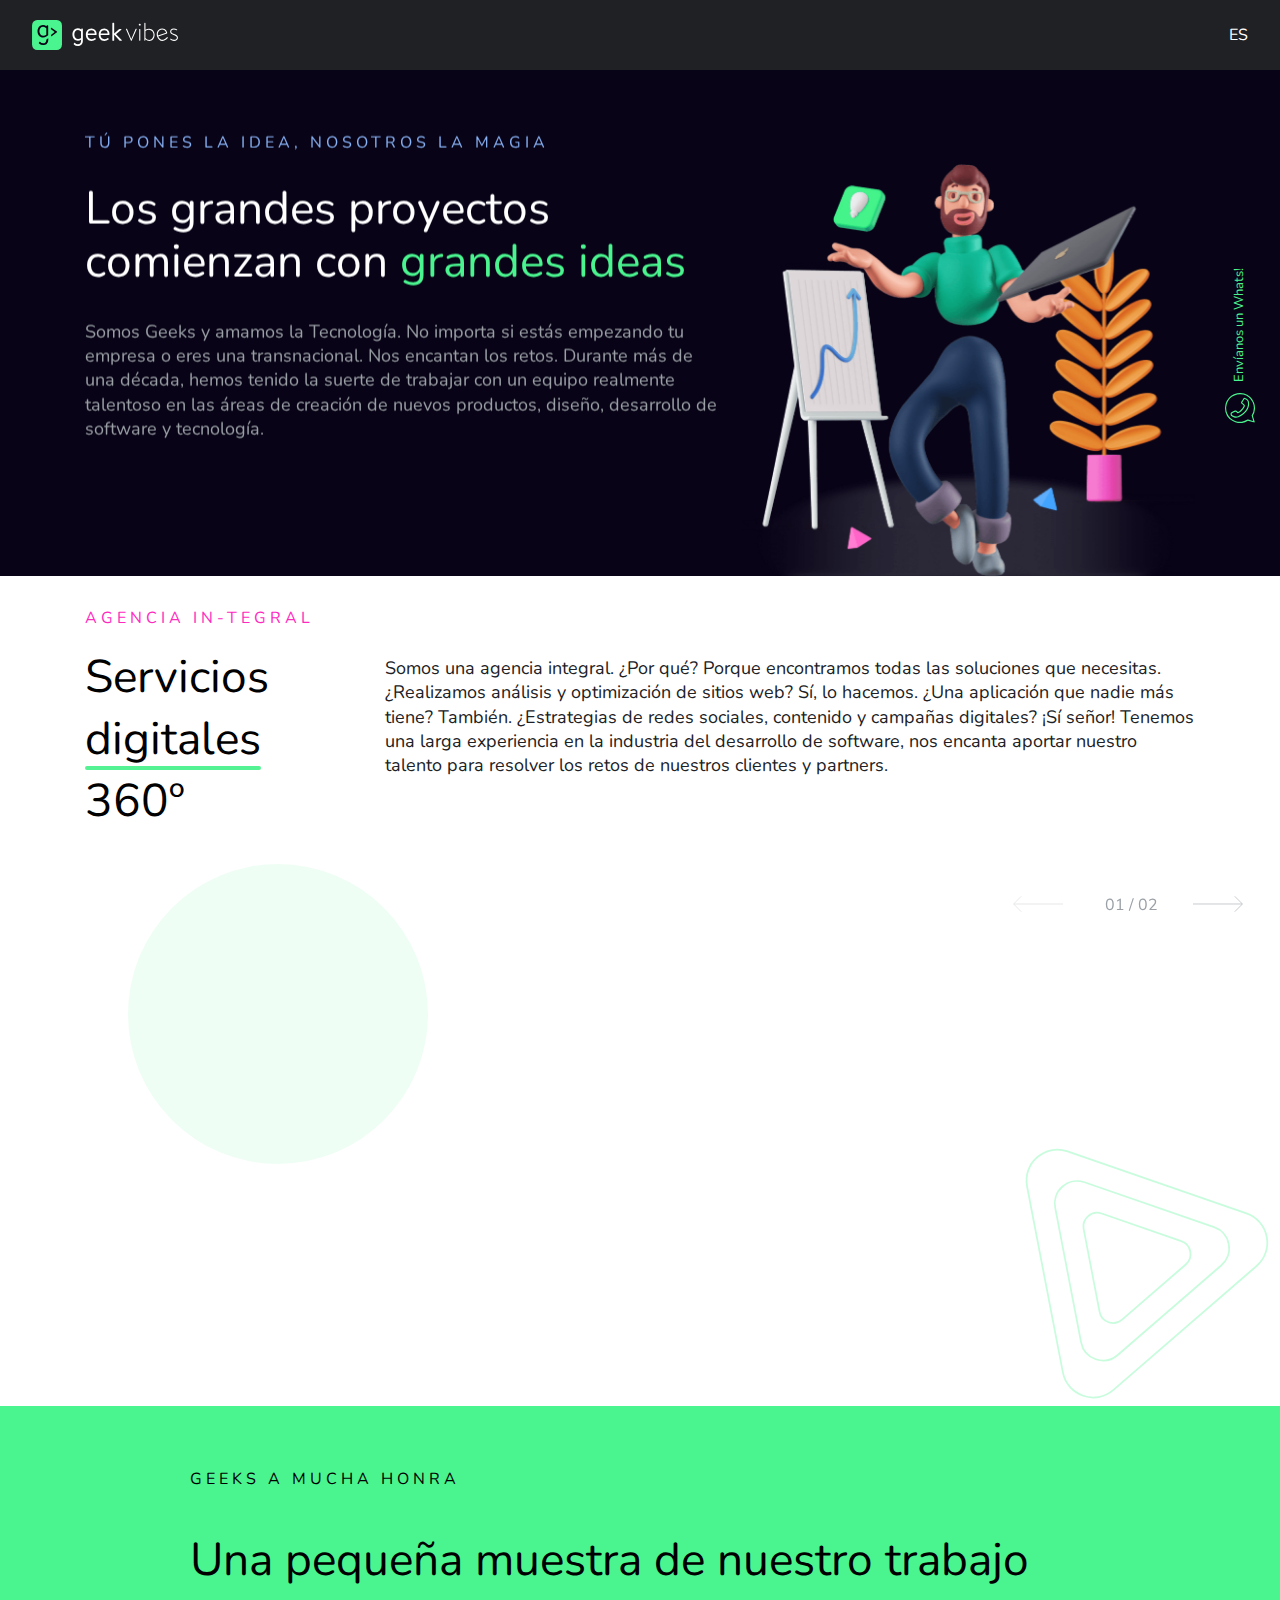
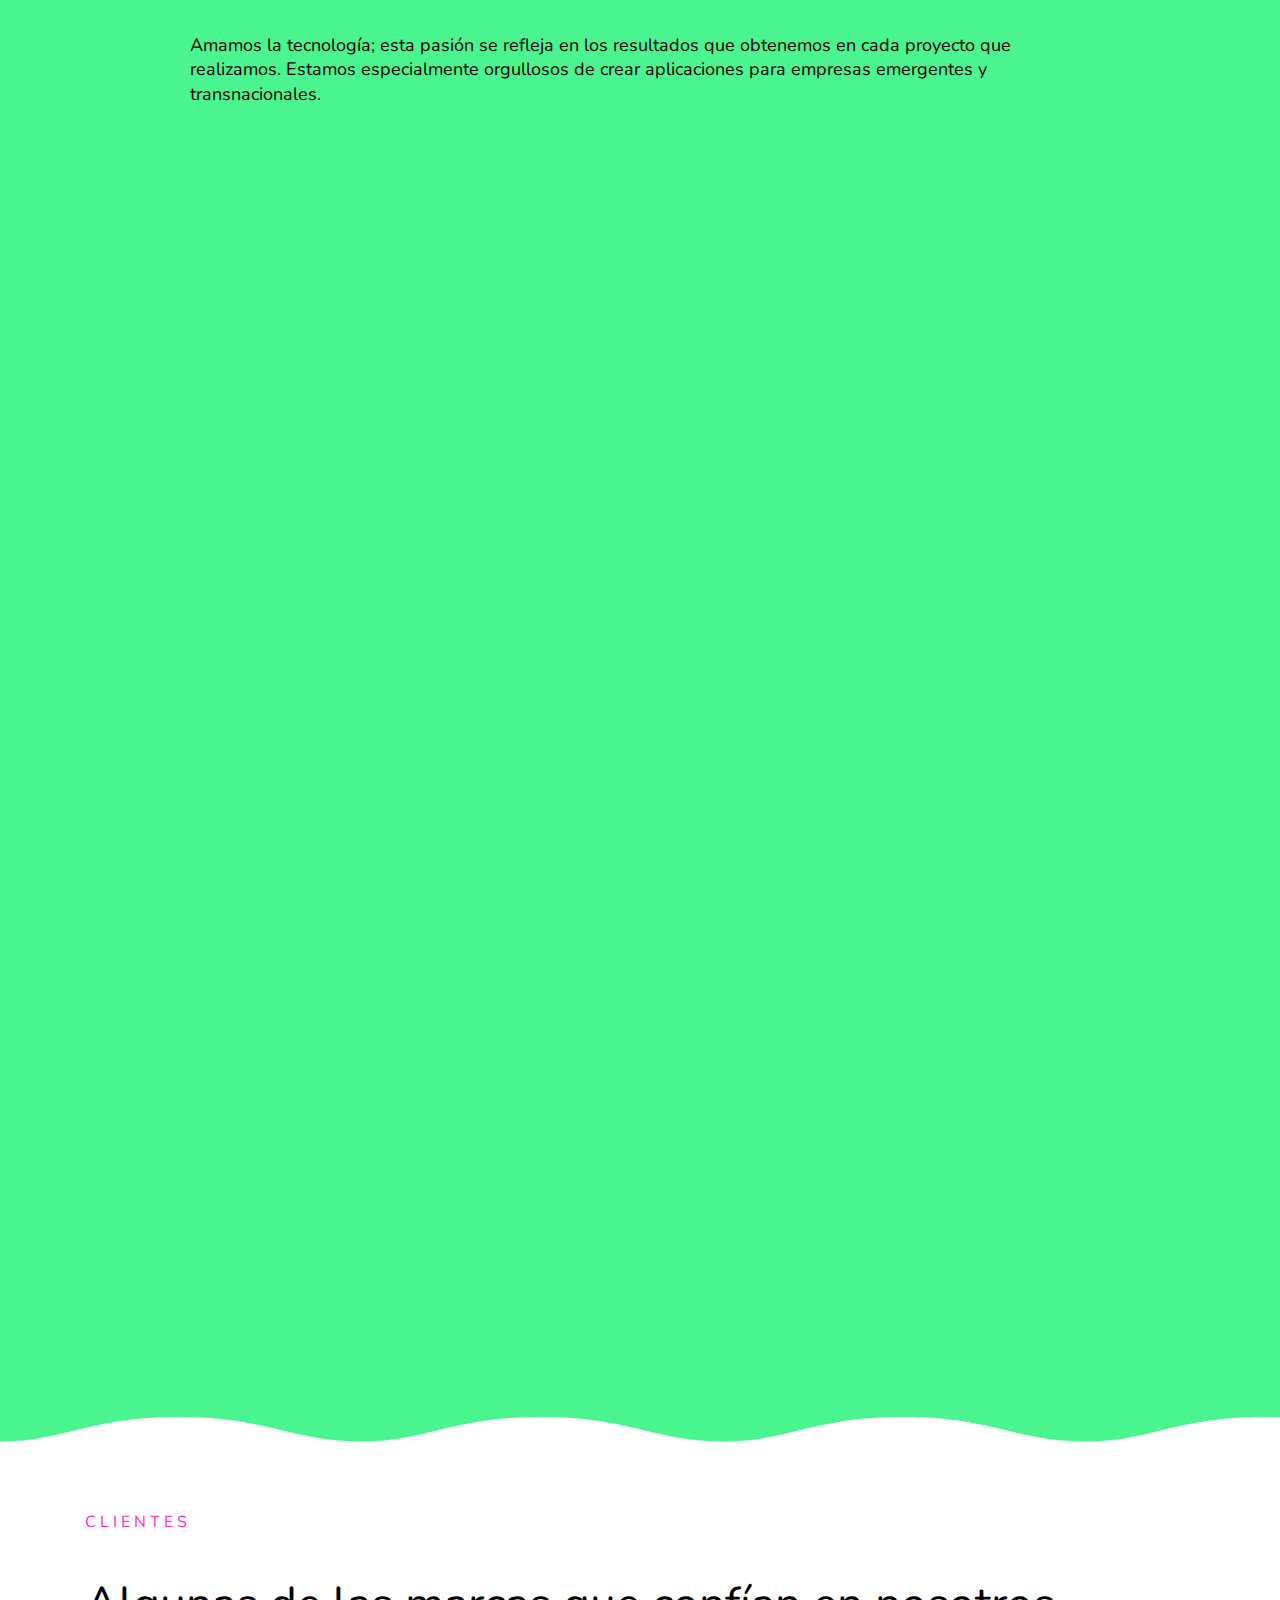
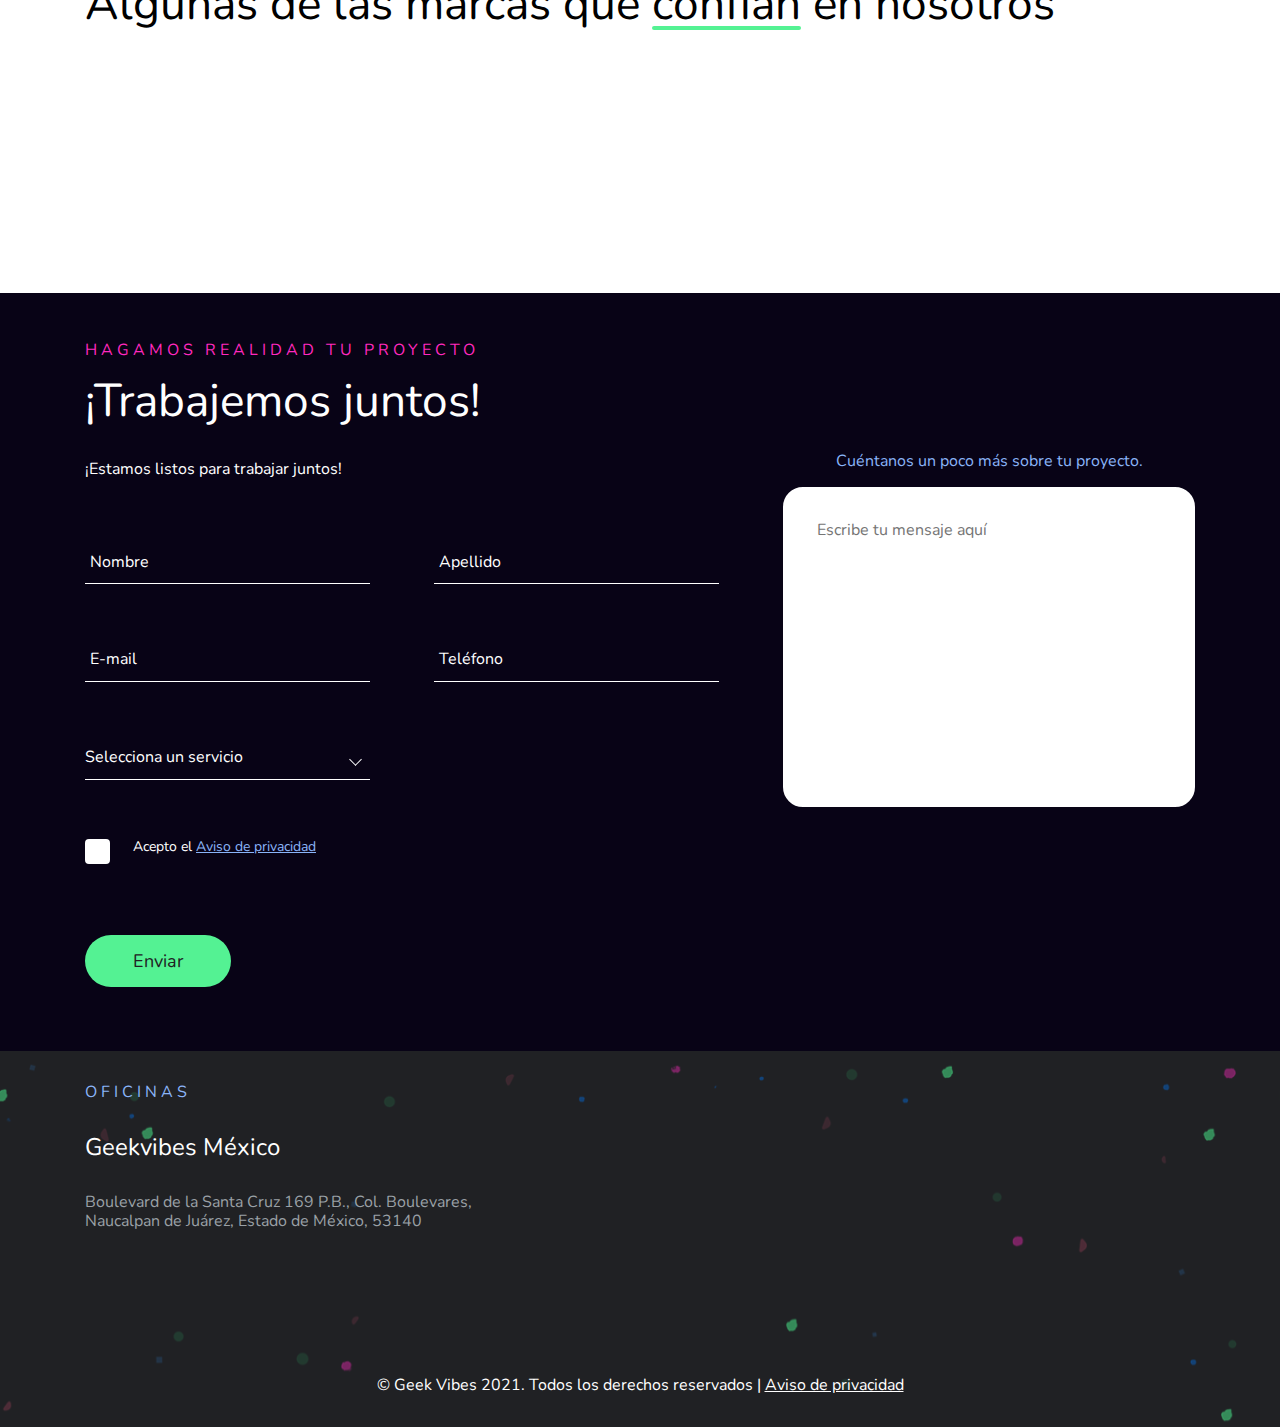
==== commit 9170217b: "ADD validation form" ====
--- a/index.html
+++ b/index.html
@@ -348,36 +348,44 @@
                         <p class="form__contact__description">¡Estamos listos para trabajar juntos!</p>
                         <div class="form__contact__inputs">
                             <div class="group__input medium">
-                                <input type="text" class="text__input" required name="nombre" id="nombre">
+                                <input type="text" class="text__input" name="nombre" id="nombre">
                                 <span class="highlight"></span>
                                 <span class="bar"></span>
                                 <label>Nombre</label>
                                 <span class="check__input"></span>
+                                <span class="error__input"></span>
+                                <span class="error__text">Escribe tu nombre</span>
                             </div>
                             <div class="group__input medium">
-                                <input type="text" class="text__input" required name="apellido" id="apellido">
+                                <input type="text" class="text__input" name="apellido" id="apellido">
                                 <span class="highlight"></span>
                                 <span class="bar"></span>
                                 <label>Apellido</label>
                                 <span class="check__input"></span>
+                                <span class="error__input"></span>
+                                <span class="error__text">Escribe tu apellido</span>
                             </div>
                             <div class="group__input medium">
-                                <input type="text" required name="mail" id="mail">
+                                <input type="text" name="mail" id="mail" class="is-email">
                                 <span class="highlight"></span>
                                 <span class="bar"></span>
                                 <label>E-mail</label>
                                 <span class="check__input"></span>
+                                <span class="error__input"></span>
+                                <span class="error__text">Escribe un correo válido</span>
                             </div>
                             <div class="group__input medium">
-                                <input type="text" required name="telefono" id="telefono" pattern="[0-9]+"
-                                    minlength="10" maxlength="12">
+                                <input type="text" name="telefono" id="telefono" pattern="[0-9]+"
+                                    minlength="10" maxlength="10" class="is-phone">
                                 <span class="highlight"></span>
                                 <span class="bar"></span>
                                 <label>Teléfono</label>
                                 <span class="check__input"></span>
+                                <span class="error__input"></span>
+                                <span class="error__text">Escribe un teléfono válido</span>
                             </div>
                             <div class="select__wrap medium">
-                                <select class="select-text" required name="servicio" id="servicio">
+                                <select class="select-text" name="servicio" id="servicio">
                                     <option value="" disabled selected></option>
                                     <option value="Websites">Websites</option>
                                     <option value="E-commerce">E-commerce</option>
@@ -429,7 +437,7 @@
                         <img src="assets/img/icons/contacto_form.svg" alt="contact us"
                             class="inline-element show-on-scroll">
                         <p class="blue__color">Cuéntanos un poco más sobre tu proyecto.</p>
-                        <textarea class="form__text__description" required id="mensaje" name="message" id="" cols="30"
+                        <textarea class="form__text__description" id="mensaje" name="message" id="" cols="30"
                             rows="10" placeholder="Escribe tu mensaje aquí"></textarea>
                     </div>
                     <div class="contact__form__large">
--- a/assets/css/styles.css
+++ b/assets/css/styles.css
@@ -460,13 +460,16 @@
     margin-bottom: 0;
     font-weight: 400;
 }
+.services__head .left_services__head h2 br{
+    display: none;
+}
 
 
 .right_services__head p {
     color: #202124;
     font-size: 1.125rem;
     font-weight: 400;
-    margin-top: 3rem;
+    margin-top: 1.5rem;
     line-height: 1.35em;
 }
 
@@ -1037,7 +1040,9 @@
     outline: none;
     border-bottom: 1px solid #54F293;
 }
-
+.select-text.is-invalid {
+    border-bottom: 1px solid #FF29BF;
+}
 
 .select__wrap .select-text {
     -moz-appearance: none;
@@ -1077,21 +1082,14 @@
     font-size: 1rem;
 }
 
-
-.select-text:valid {
-    border-bottom: 1px solid #54F293;
-}
-
 .select-text:focus~.select-label,
-.select-text:valid~.select-label {
+.select-text.is-valid ~ .select-label {
     color: #54F293;
     top: -20px;
     -webkit-transition: 0.2s ease all;
     transition: 0.2s ease all;
     font-size: 14px;
 }
-
-
 
 .select-bar {
     position: relative;
@@ -1160,6 +1158,7 @@
 .group__input input:focus {
     outline: none;
 }
+
 
 
 .group__input label {
@@ -1178,17 +1177,37 @@
 }
 
 
-.group__input input:focus~label,
-.group__input input:valid~label {
+
+.group__input input:focus~label {
     top: -20px;
     font-size: 14px;
     color: #54F293;
 }
 
-.group__input input:valid {
-    border-color: #54F293;
-}
-
+
+.group__input input.is-invalid:focus,
+.group__input input.is-invalid {
+    color: #fff;
+    border-bottom: 1px solid #FF29BF !important;
+}
+.group__input input.is-invalid ~ label{
+    color: #fff;
+    top: -20px;
+}
+.group__input input.is-valid ~ label{
+    top: -20px;
+    color: #54F293;
+}
+
+.group__input input.is-invalid ~ .bar:before, 
+.group__input input.is-invalid ~ .bar:after{
+    background-color: #FF29BF;
+}
+
+.group__input input.is-valid ~ .check__input{
+    opacity: 1;
+    visibility: visible;
+}
 .group__input .check__input{
     position: absolute;
     right: 9px;
@@ -1201,11 +1220,76 @@
     transform: rotate(45deg);
     opacity: 0;
     visibility: hidden;
-    transition: all linear 0.25s;
-}
-.group__input input.text__input:valid ~ .check__input{
+    transition: all linear 0.35s;
+}
+.group__input .error__input{
+    position: absolute;
+    right: 4px;
+    top: 5px;
+    width: 20px;
+    height: 20px;
+    overflow: hidden;
+    transition: all linear 0.35s;
+    opacity: 0;
+    visibility: hidden;
+}
+.error__input:hover::before, 
+.error__input:hover::after {
+    background: #FF29BF;
+  }
+  .error__input::before, .error__input::after {
+    content: "";
+    position: absolute;
+    height: 2px;
+    width: 100%;
+    top: 50%;
+    left: 0;
+    margin-top: -1px;
+    background: #FF29BF;
+  }
+  .error__input::before {
+    -webkit-transform: rotate(45deg);
+    -moz-transform: rotate(45deg);
+    -ms-transform: rotate(45deg);
+    -o-transform: rotate(45deg);
+    transform: rotate(45deg);
+  }
+  .error__input::after {
+    -webkit-transform: rotate(-45deg);
+    -moz-transform: rotate(-45deg);
+    -ms-transform: rotate(-45deg);
+    -o-transform: rotate(-45deg);
+    transform: rotate(-45deg);
+  }
+
+.group__input input.is-invalid ~ .error__input{
     opacity: 1;
     visibility: visible;
+}
+
+.group__input input ~ .error__text{
+    position: absolute;
+    left: 0;
+    bottom: -1.5rem;
+    font-size: 0.75rem;
+    color: #FF29BF;
+    font-weight: 400;
+    opacity: 0;
+    visibility: hidden;
+}
+.group__input input.is-invalid ~ .error__text {
+    opacity: 1;
+    visibility: visible;
+}
+
+
+.group__input input.text__input.is-valid ~ .check__input{
+    opacity: 1;
+    visibility: visible;
+}
+.group__input input.text__input.is-invalid ~ .check__input {
+    opacity: 0;
+    visibility: hidden;
 }
 
 
@@ -1462,6 +1546,9 @@
 .form__text__description:focus {
     border-color: #54F293;
 }
+.form__text__description.is-invalid {
+    border-color: #FF29BF;
+}
 
 .contact__form__large {
     width: 100%;
@@ -1518,6 +1605,7 @@
     height: 25px;
     width: 25px;
     background-color: #fff;
+    border: 2px solid #fff;
     border-radius: 4px;
 }
 
@@ -1527,6 +1615,7 @@
 
 .container__check input:checked~.checkmark {
     background-color: #8AB4F8;
+    border: 2px solid #8AB4F8;
 }
 
 .container__check .checkmark:after {
@@ -1540,14 +1629,18 @@
 }
 
 .container__check .checkmark:after {
-    left: 9px;
-    top: 5px;
+    left: 7px;
+    top: 3px;
     width: 5px;
     height: 10px;
     border: solid white;
     border-width: 0 2px 2px 0;
     -webkit-transform: rotate(45deg);
     transform: rotate(45deg);
+}
+
+.container__check input.is-invalid ~ .checkmark {
+    border-color: #FF29BF;
 }
 
 .send__form {
@@ -1559,6 +1652,11 @@
     font-weight: 400;
     background-color: #54F293;
     margin-top: 3rem;
+    transition: all linear 0.25s;
+}
+.send__form:hover{
+    background-color: #0071EB;
+    color: #FFFFFF;
 }
 
 .footer{
@@ -1606,13 +1704,36 @@
     text-decoration: none;
     display: flex;
     align-items: center;
+    padding-right: 2rem;
+    transition: all linear 0.35s;
+    text-decoration: none;
+}
+.footer .social__links a:hover {
+    padding-left: 1rem;
+    padding-right: 1rem;
+}
+.footer .social__links a:after {
+    width: 8px;
+    height: 8px;
+    border-right: 1px solid #4AF48F;
+    border-bottom: 1px solid #4AF48F;
+    position: absolute;
+    right: 0;
+    content: " ";
+    top: 8px;
+    transform: rotate(-45deg);
+    -webkit-transition: all 0.2s ease-in-out;
+    -moz-transition: all 0.2s ease-in-out;
+    transition: all 0.2s ease-in-out;
+    opacity: 0;
+}
+.footer .social__links a:hover:after{
+    opacity: 1;
 }
 .footer .social__links a svg{
-    margin-right: 1rem;
-}
-.footer .social__links a:hover {
-    text-decoration: underline;
-}
+    margin-right: 1.5rem;
+}
+
 .footer .social__links a:last-of-type{
     margin-bottom: 0;
 }
@@ -1755,7 +1876,9 @@
 }
 
 @media screen and (min-width: 768px) {
-
+    .right_services__head p{
+        margin-top: 3rem;
+    }
     .whatsapp__indicator,
     .scroll__indicator {
         display: block;
@@ -1870,6 +1993,9 @@
     .head__section .coltext__head__section h1 {
         font-size: 2.875rem;
     }
+    .services__head .left_services__head h2 br{
+        display: block;
+    }
 
     .head__section .coltext__head__section strong {
         font-size: 1rem;
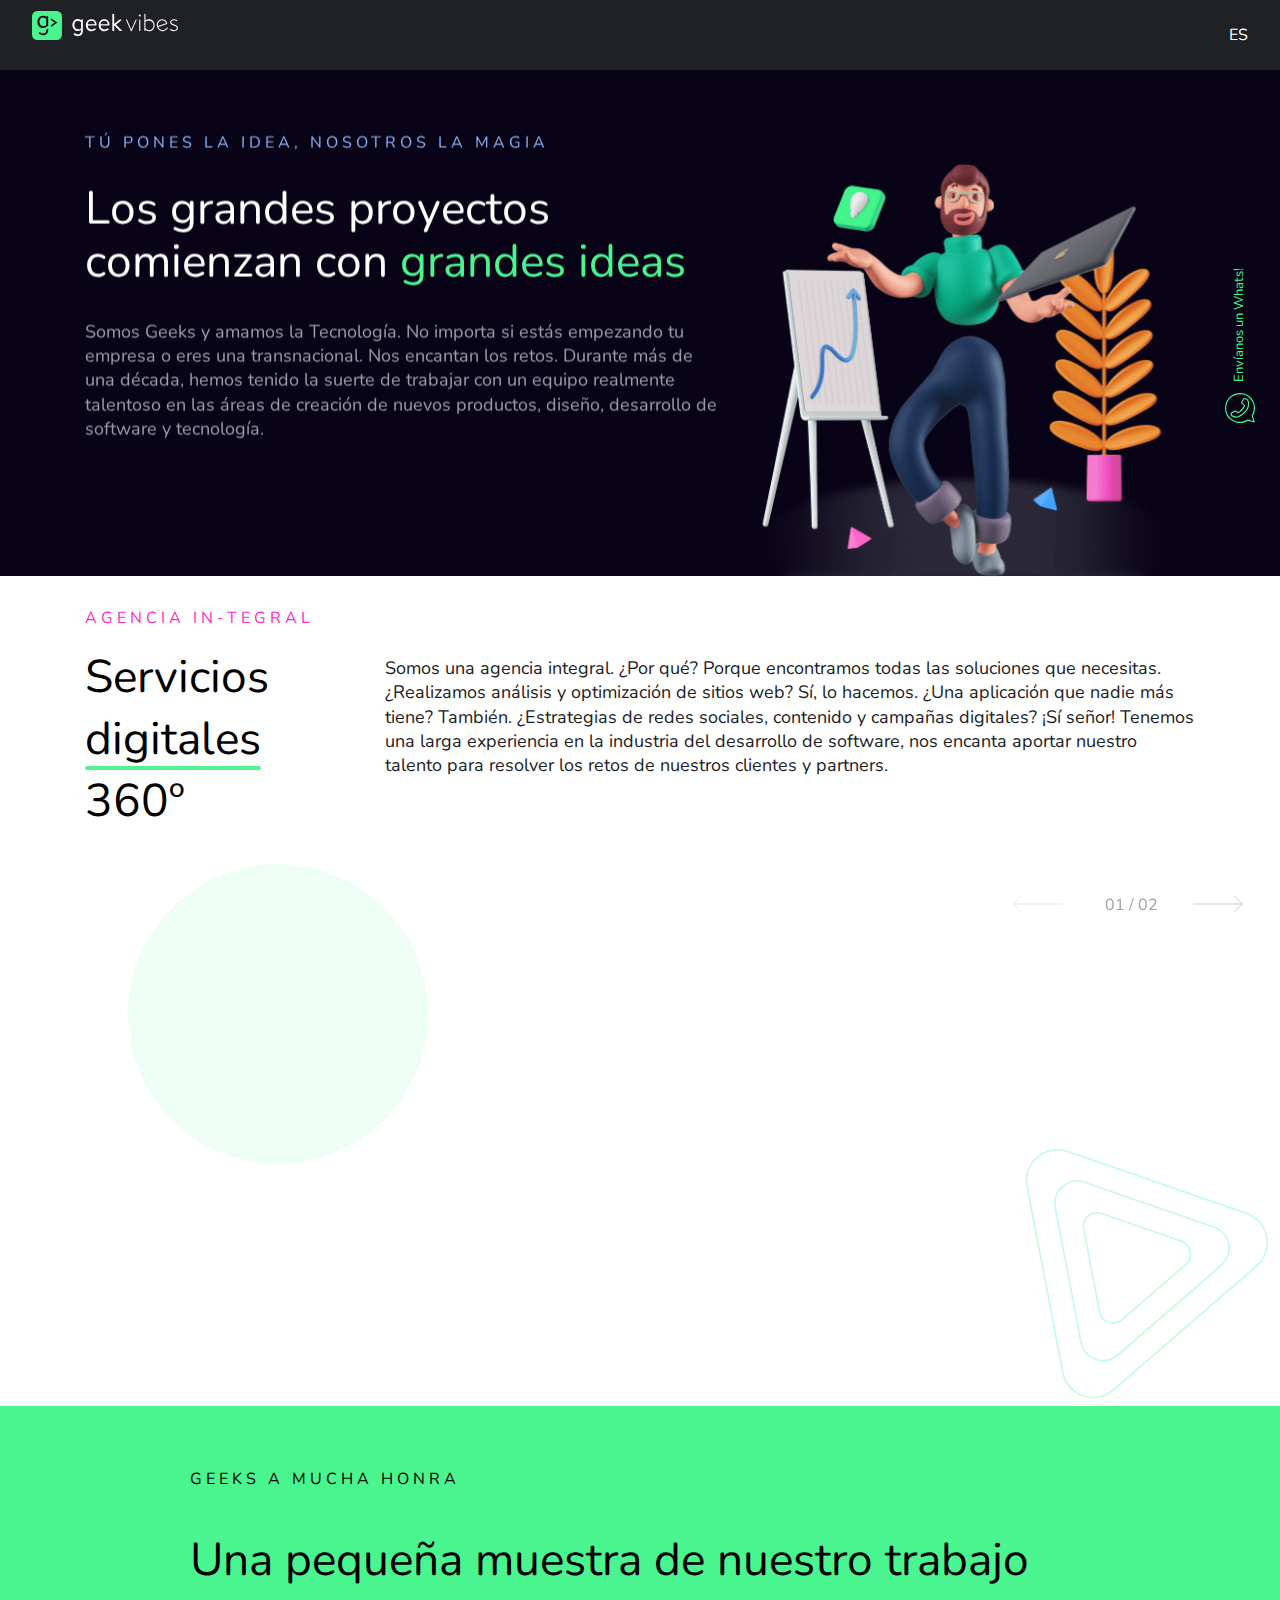
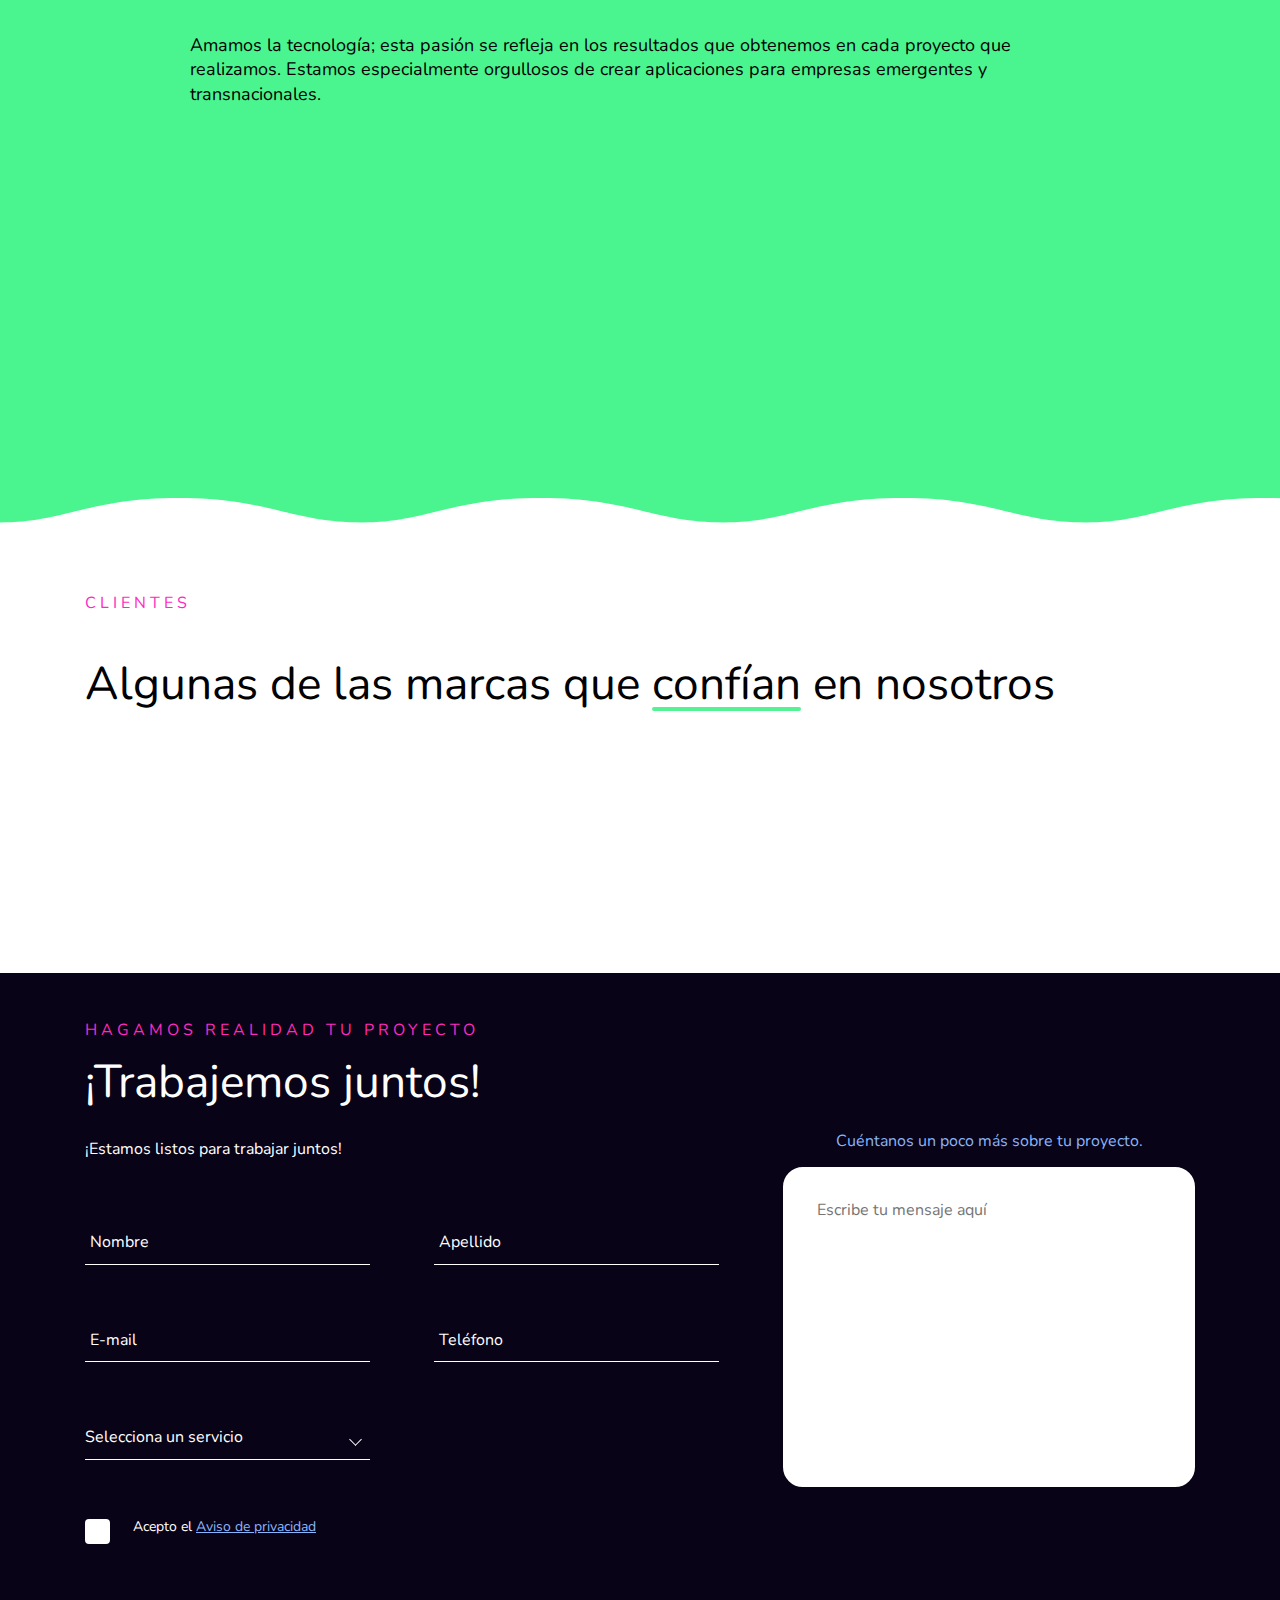
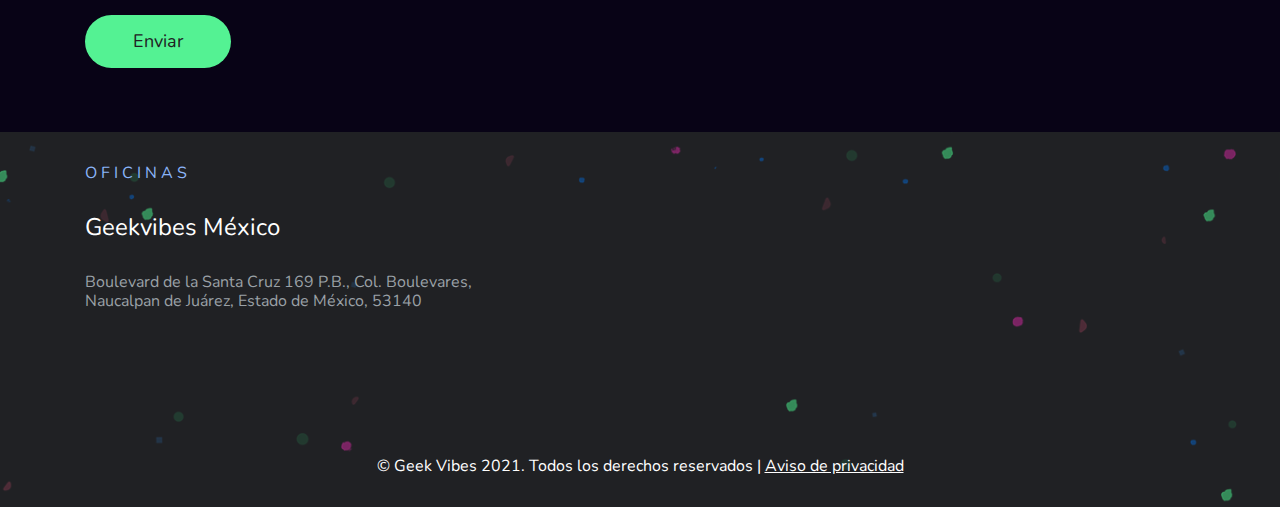
==== commit 039566fa: "ADD add link to home logo" ====
--- a/index.html
+++ b/index.html
@@ -6,7 +6,7 @@
     <meta http-equiv="X-UA-Compatible" content="IE=edge">
     <meta name="viewport" content="width=device-width, initial-scale=1.0">
     <link rel="icon" type="image/png" href="/assets/img/icons/favicon.png">
-    <title>Geek Vibes</title>
+    <title>Geekvibes</title>
     <meta property="og:url" content="https:www.geekvibes.mx" />
     <meta property="og:type" content="website" />
     <meta property="og:title" content="Geek Vibes | Tú pones la idea, nosotros la magia" />
@@ -33,7 +33,7 @@
 
     <header class="header" id="header">
         <div class="inner__large">
-            <img src="assets/img/geekvibes_logo.svg" alt="Logo Geekvibes">
+            <a href="/"><img src="assets/img/geekvibes_logo.svg" alt="Logo Geekvibes"></a>
             <div class="select__lang">
                 <a href="/" class="active">ES</a> <!-- / <a href="/en">EN</a> -->
             </div>
@@ -449,7 +449,7 @@
                             </label>
                         </div>
                         <div class="g-recaptcha" data-sitekey="6LciUCkbAAAAADh8MBR3cgwSK4rFHg6ixCCHSXan"></div>
-                        <button class="send__form" type="submit">Enviar </button>
+                        <button class="btn__geek btn__green send__form" type="submit">Enviar </button>
                     </div>
                 </div>
             </form>
--- a/assets/css/styles.css
+++ b/assets/css/styles.css
@@ -111,6 +111,29 @@
 
 .text-center {
     text-align: center;
+}
+
+.btn__geek {
+    color: #202124;
+    font-size: 1.125rem;
+    padding: 1rem 3rem;
+    border-radius: 3rem;
+    border: none;
+    font-weight: 400;
+    transition: all linear 0.25s;
+    text-decoration: none;
+    display: inline-block;
+}
+.btn__geek.btn__green{
+    color: #202124;
+    background-color: #54F293;
+}
+.btn__geek.btn__green:hover{
+    background-color: #0071EB;
+    color: #FFFFFF;
+}
+.send__form{
+    margin-top: 3rem;
 }
 
 .sub__green {
@@ -243,7 +266,6 @@
     transition: all ease-in 0.25s;
     vertical-align: middle;
 }
-
 
 .scroll__indicator {
     margin-left: auto;
@@ -1643,21 +1665,8 @@
     border-color: #FF29BF;
 }
 
-.send__form {
-    color: #202124;
-    font-size: 1.125rem;
-    padding: 1rem 3rem;
-    border-radius: 3rem;
-    border: none;
-    font-weight: 400;
-    background-color: #54F293;
-    margin-top: 3rem;
-    transition: all linear 0.25s;
-}
-.send__form:hover{
-    background-color: #0071EB;
-    color: #FFFFFF;
-}
+
+
 
 .footer{
     background-color: #202124;
@@ -1875,6 +1884,58 @@
     margin-bottom: 0;
 }
 
+.large__section{
+    padding-left: 2rem;
+    padding-right: 2rem;
+}
+.large__section.privacidad {
+    margin-top: 4rem;
+    margin-bottom: 4rem;
+}
+.large__section.not__found{
+    margin-top: 0;
+    margin-bottom: 4rem;
+    padding-left: 2rem;
+    padding-right: 2rem;
+}   
+.container__not__found{
+    display: flex;
+    justify-content: center;
+    align-items: center;
+    flex-direction: column;
+}
+.container__not__found img,
+.container__not__found svg {
+    max-width: 100%;
+    height: auto;
+}
+
+.container__not__found .slogan__404{
+    text-transform: uppercase;
+    font-weight: 400;
+    letter-spacing: 0.25em;
+    line-height: 1.35em;
+    font-size: 0.875rem;
+}
+.container__not__found .title__404{
+    color: #202124;
+    font-size: 2rem;
+}
+.large__section h1 {
+    font-size: 2rem;
+    color: #202124;
+    font-weight: 400;
+}
+.large__section .title__section__text strong{
+    font-weight: 400;
+    color: #0071EB;
+}
+.large__section p{
+    color: #080316;
+    line-height: 1.5em;
+    font-size: 1rem;
+}
+
 @media screen and (min-width: 768px) {
     .right_services__head p{
         margin-top: 3rem;
@@ -2100,6 +2161,14 @@
     .form__text__description{
         min-height: 320px;
     }
+    .large__section h1{
+        font-size: 2.875rem;
+    }
+    .large__section p{
+        font-size: 1.125rem;
+        line-height: 1.375em;
+    }
+
 }
 
 @media screen and (min-width: 1025px) {
@@ -2110,6 +2179,21 @@
         -webkit-transform: translateY(1rem);
         transform: translateY(1rem);
     }
+    .container__not__found{
+        flex-direction: row;
+        min-height: 50vh;
+    }
+    .container__not__found .desc__not__found{
+        padding-left: 2rem;
+    }
+    .container__not__found .title__404{
+        max-width: 360px;
+    }
+    .grid__projects .projects__grid__card{
+        width: 23%;
+        min-width: 23%;
+    }
+
 }
 @media screen and (min-width: 1200px) {
     .form__contact{
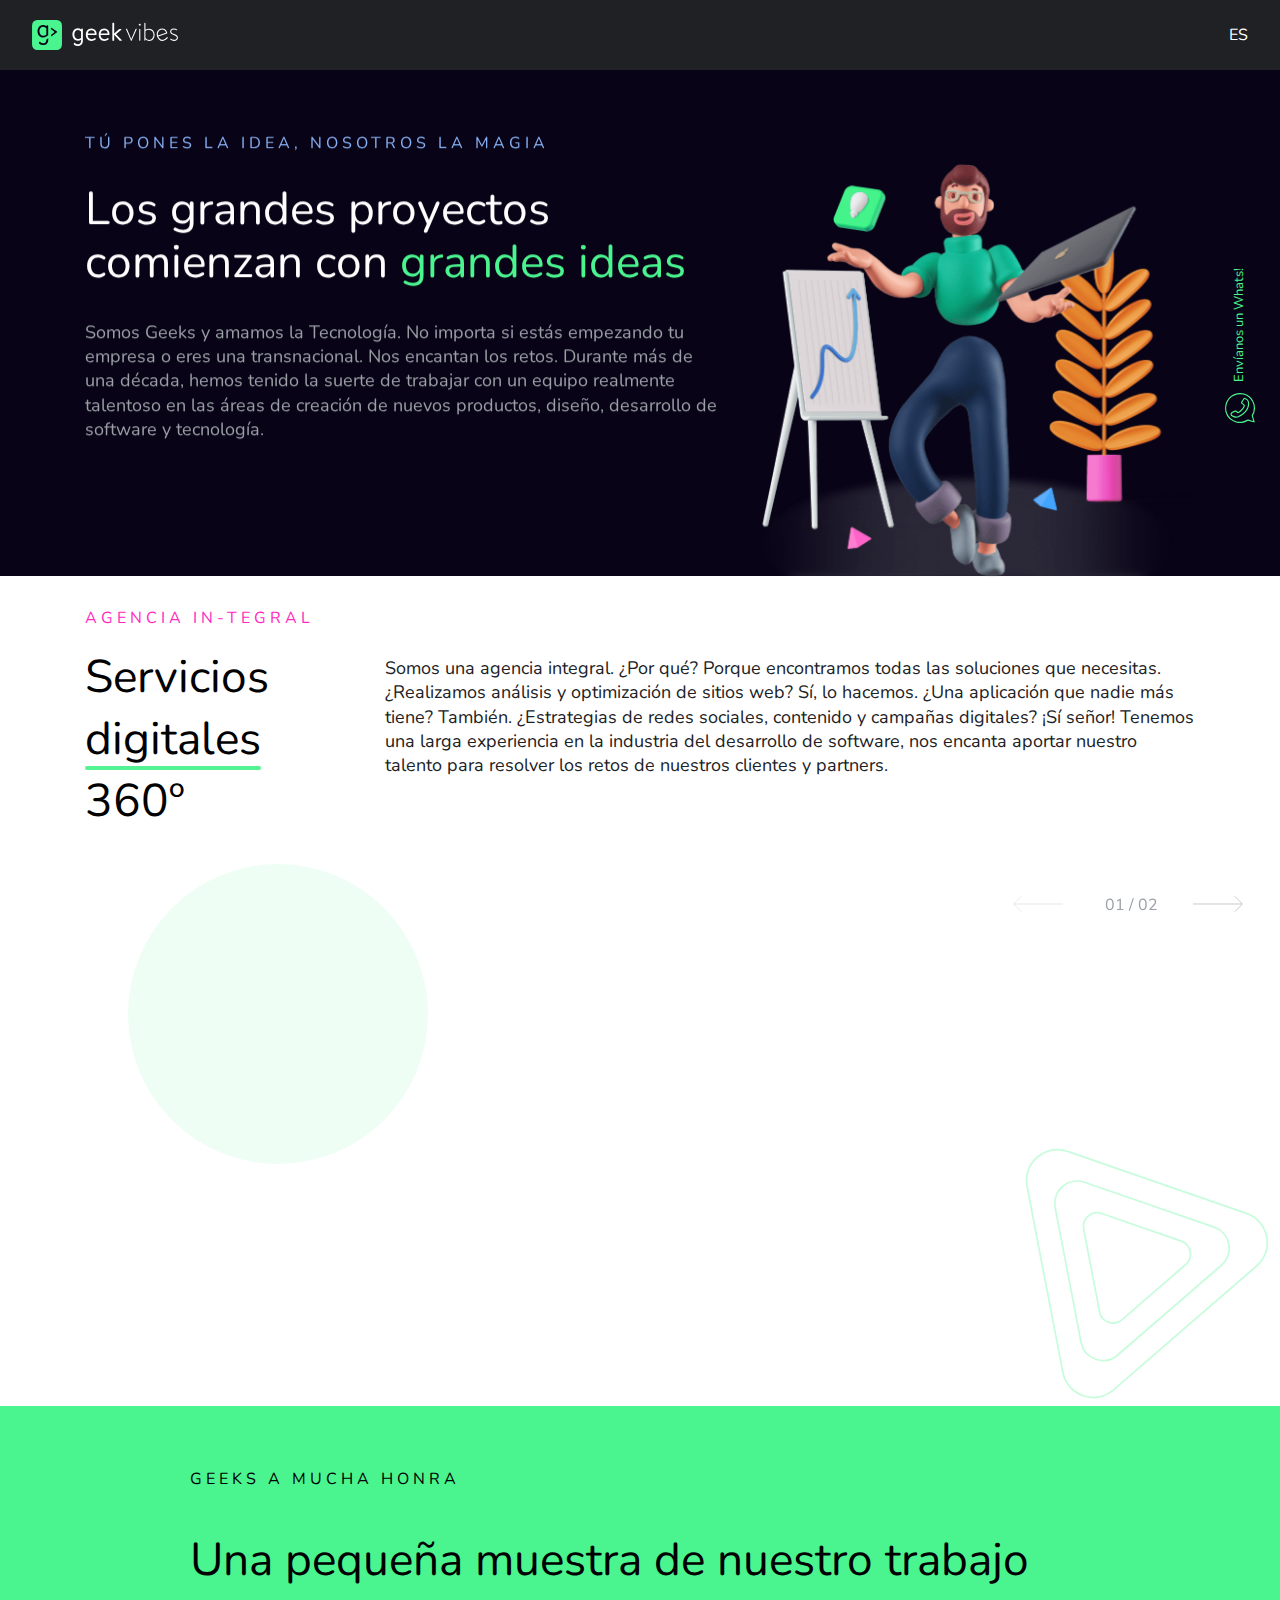
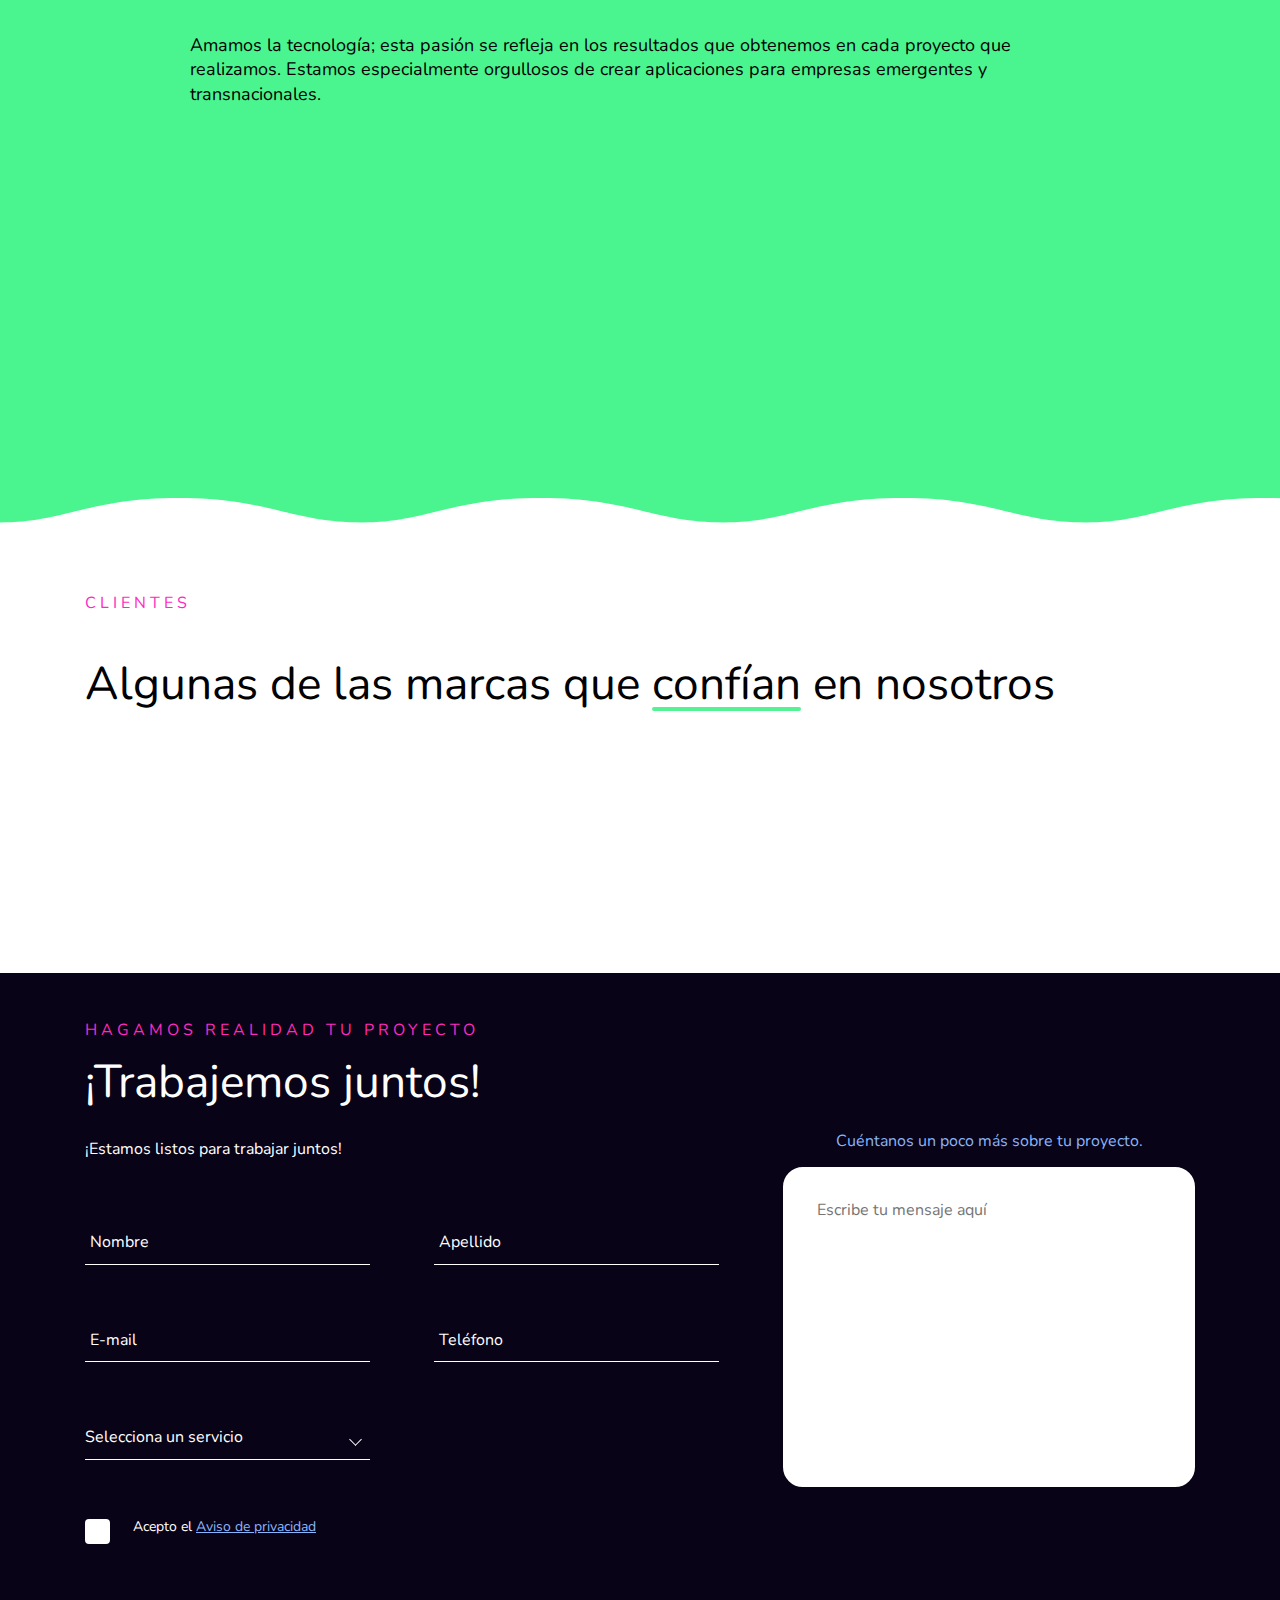
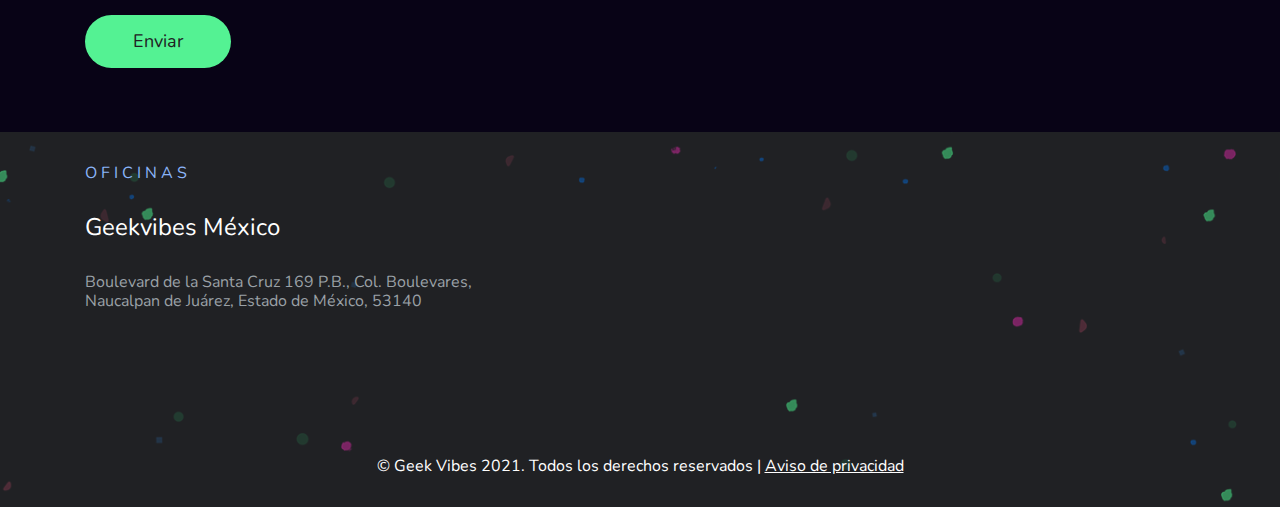
==== commit 71c095f2: "ADD scroll indicator" ====
--- a/index.html
+++ b/index.html
@@ -11,7 +11,7 @@
     <meta property="og:type" content="website" />
     <meta property="og:title" content="Geek Vibes | Tú pones la idea, nosotros la magia" />
     <meta property="og:description" content="Los grandes proyectos comienzan con grandes ideas" />
-    <meta property="og:image" content="" />
+    <meta property="og:image" content="/assets/img/backgrounds/geek_vibes_agencia.jpg" />
     <meta name="twitter:card" content="summary" />
     <meta name="twitter:site" content="@geekvibesmx" />
     <meta name="twitter:creator" content="@geekvibesmx" />
@@ -39,6 +39,8 @@
             </div>
         </div>
     </header>
+    <div id="progress-bar"></div>
+
 
     <section class="head__section">
         <div class="inner__small">
--- a/assets/css/styles.css
+++ b/assets/css/styles.css
@@ -187,6 +187,10 @@
 .header .inner__large img {
     max-width: 150px;
     max-height: 30px;
+}
+.header .inner__large > a{
+    display: flex;
+    align-items: center;
 }
 
 .select__lang {
@@ -1936,6 +1940,17 @@
     font-size: 1rem;
 }
 
+#progress-bar {
+    position: fixed;
+    top: 0;
+    left: 0;
+    height: 0;
+    width: 4px;
+    z-index: 99;
+    background-color: #54F293;
+    transition: height 0.5s;
+  }
+
 @media screen and (min-width: 768px) {
     .right_services__head p{
         margin-top: 3rem;
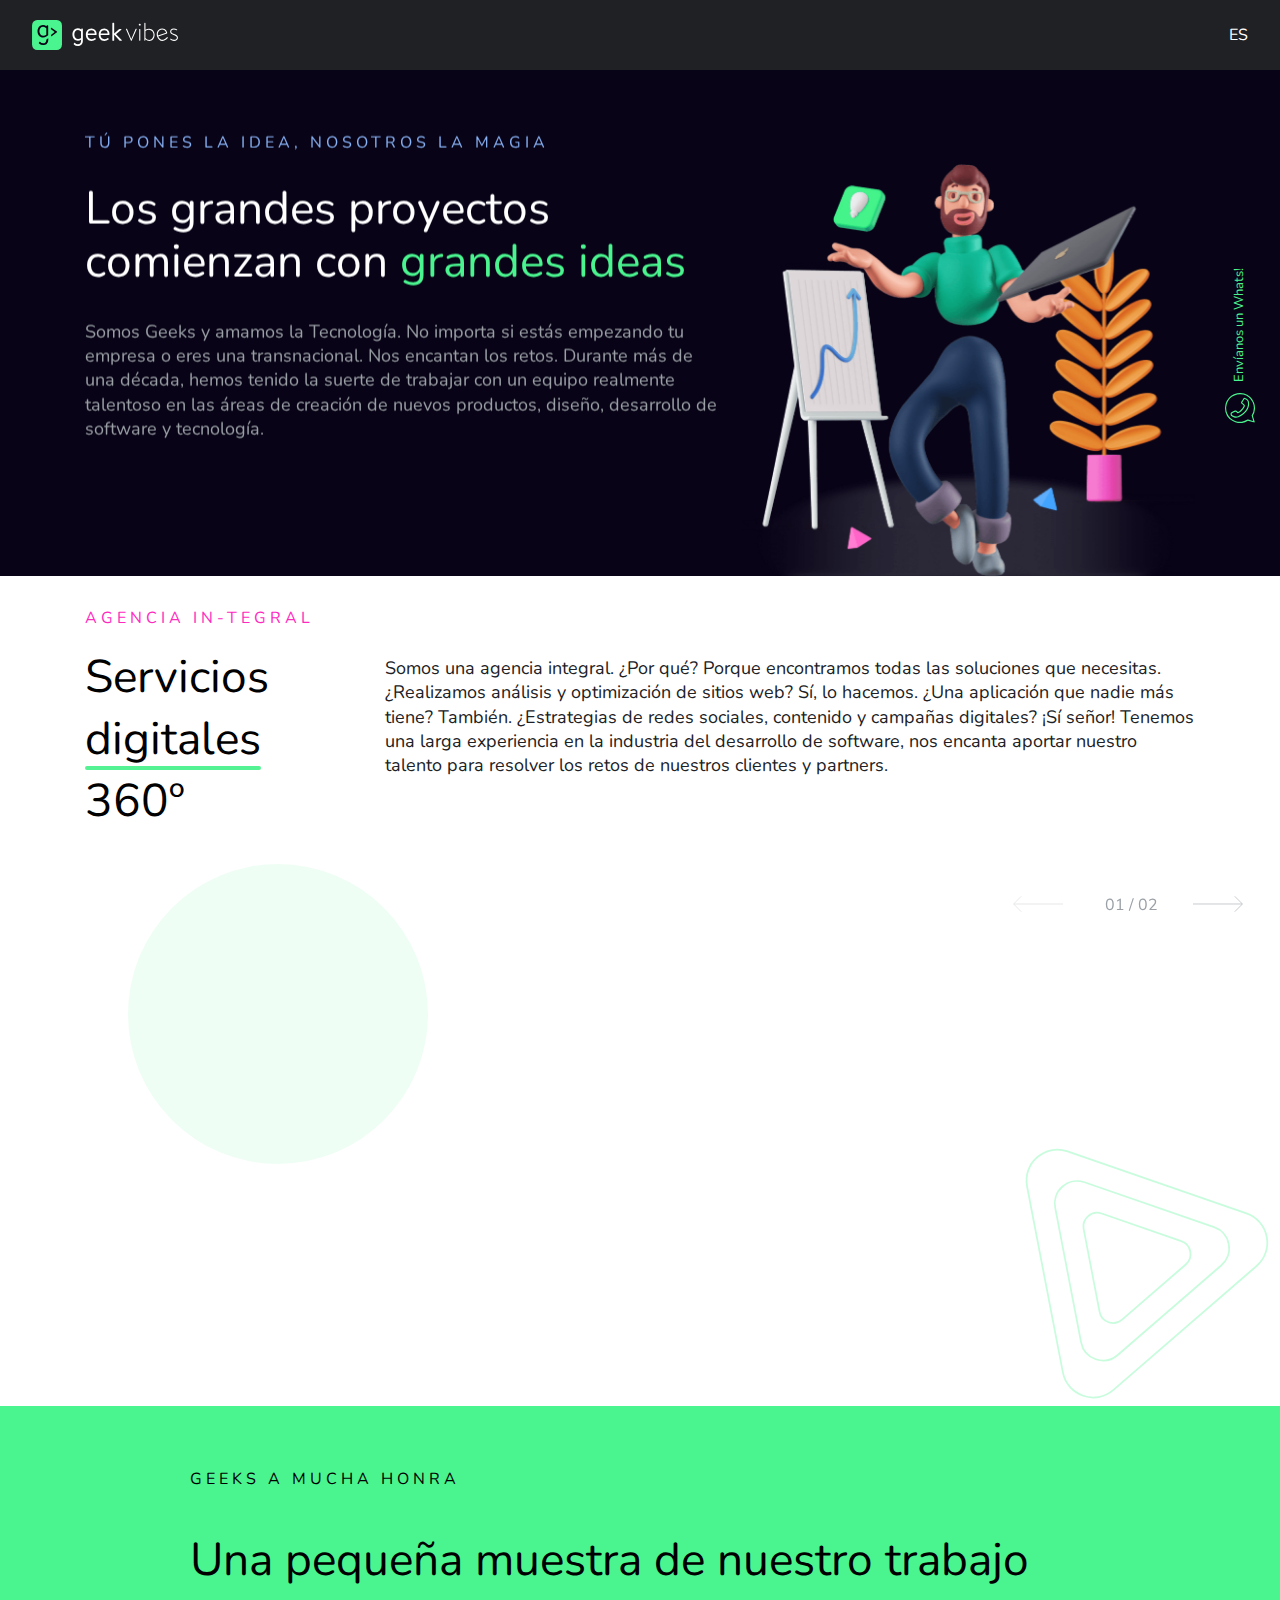
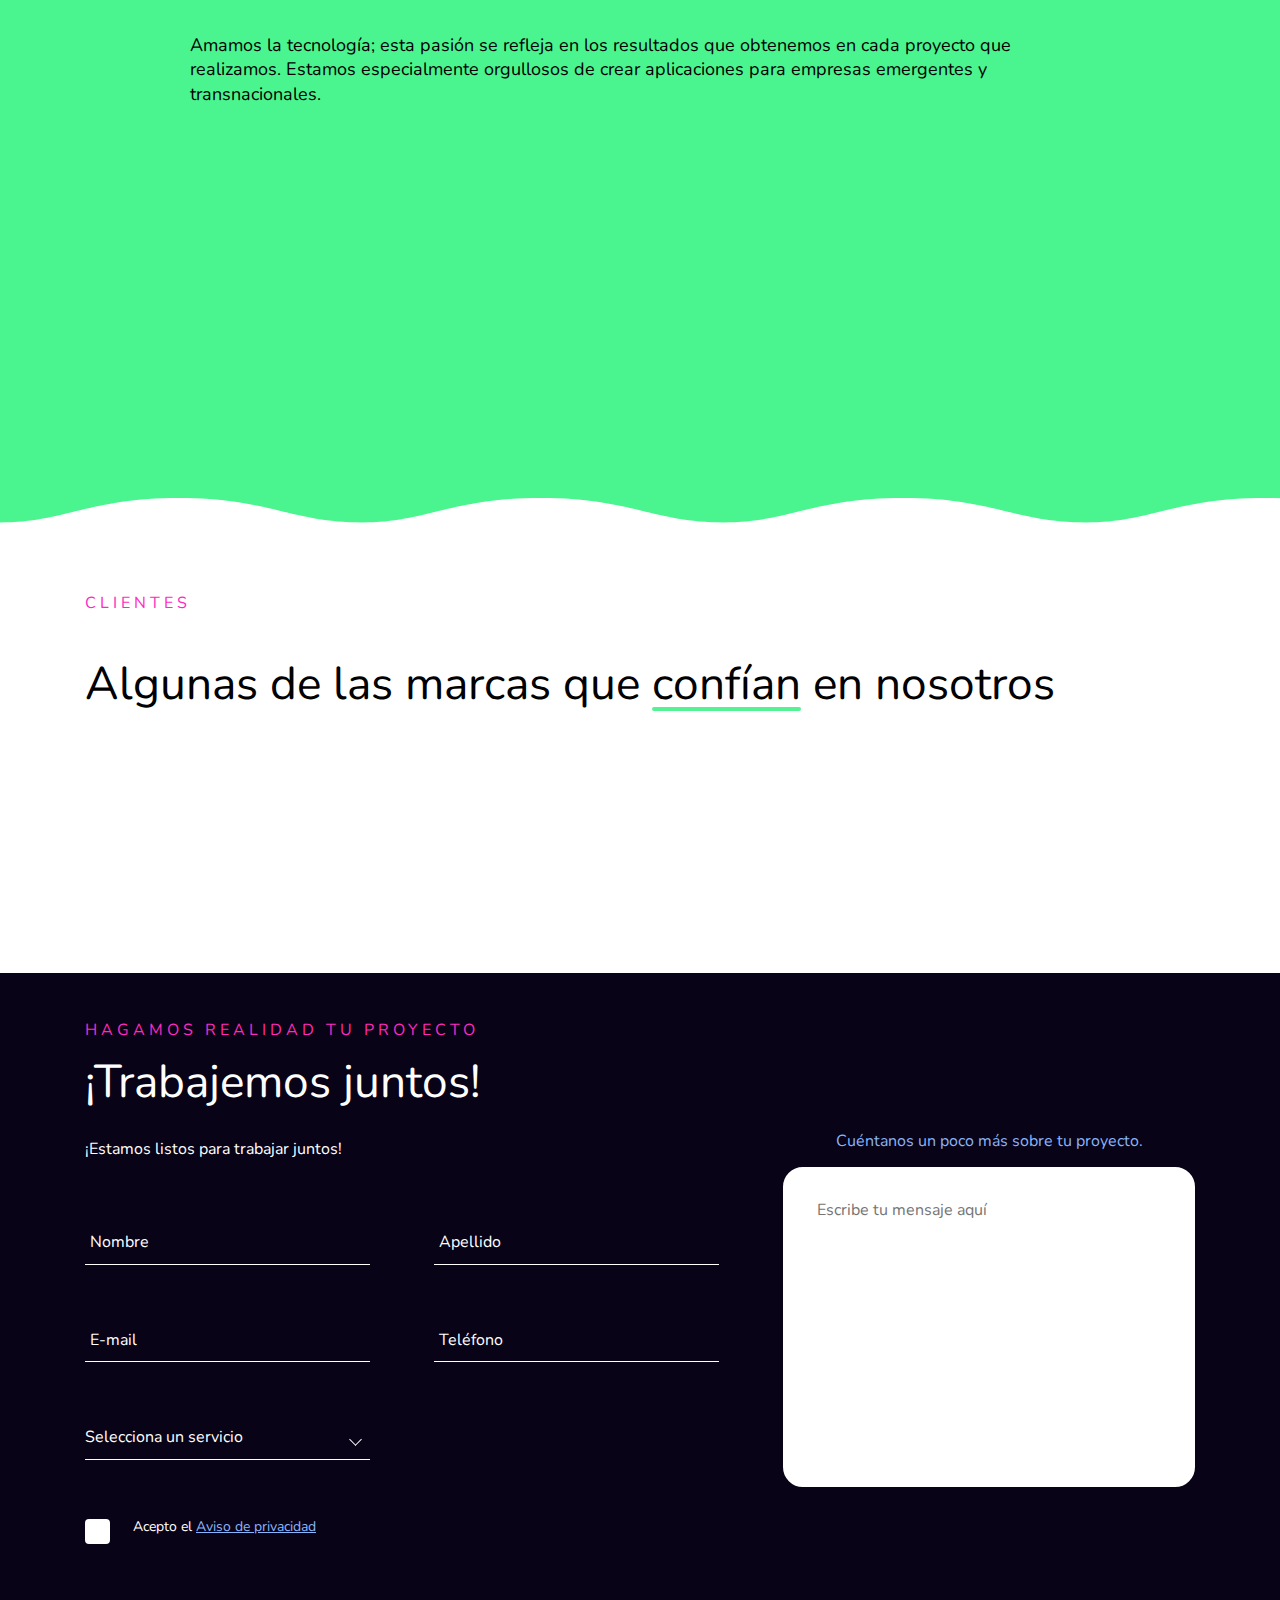
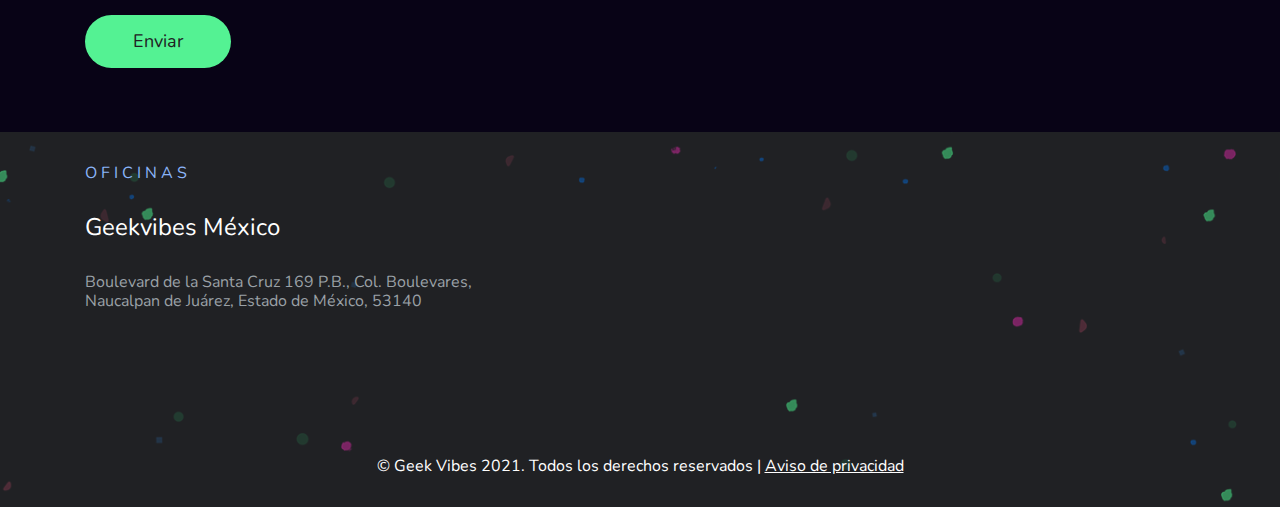
==== commit c08750ae: "RESOLVE issues iPad" ====
--- a/index.html
+++ b/index.html
@@ -176,8 +176,8 @@
                             <li class="splide__slide">
                                 <div class="inline-element show-on-scroll card__slide">
                                     <span class="service__category">MARKETING</span>
-                                    <img class="service__image" data-splide-lazy="assets/img/icons/ui-ux.svg" alt="DISEÑO UX|UI>
-                                    <span class=" pink__color text-center service__title">DISEÑO UX|UI</span>
+                                    <img class="service__image" data-splide-lazy="assets/img/icons/ui-ux.svg" alt="DISEÑO UX|UI">
+                                    <span class="pink__color text-center service__title">DISEÑO UX|UI</span>
                                     <strong class="blue__color service__slogan">Tan bonitos que hasta los
                                         enmarcarías.</strong>
                                     <p class="service__description"> Creamos experiencias para que tus usuarios se
@@ -395,14 +395,14 @@
                                     <option value="Intranets">Intranets</option>
                                     <option value="API's y Web Services">API's y Web Services</option>
                                     <option value="Integración de terceros">Integración de terceros</option>
-                                    <option value="Contenido para redes sociales">Contenido para redes sociales</option>
-                                    <option value="Community management">Community management</option>
-                                    <option value="Estrategía y planeación de campañas">Estrategía y planeación de
-                                        campañas</option>
-                                    <option value="SEO y SEM">SEO y SEM</option>
-                                    <option value="Analytics y reporteo">Analytics y reporteo</option>
                                     <option value="Social media filters">Social media filters</option>
                                     <option value="Diseño UX / UI">Diseño UX / UI</option>
+                                    <option value="Contenido para social media">Contenido para social media</option>
+                                    <option value="Community management">Community management</option>
+                                    <option value="Estrategía y planeación de campañas">Estrategía y planeación de campañas</option>
+                                    <option value="SEM">SEM</option>
+                                    <option value="SEO">SEO</option>
+                                    <option value="Analytics y reporteo">Analytics y reporteo</option>
                                 </select>
                                 <span class="select-highlight"></span>
                                 <span class="select-bar"></span>
--- a/assets/css/styles.css
+++ b/assets/css/styles.css
@@ -493,7 +493,7 @@
 
 .right_services__head p {
     color: #202124;
-    font-size: 1.125rem;
+    font-size: 1rem;
     font-weight: 400;
     margin-top: 1.5rem;
     line-height: 1.35em;
@@ -761,7 +761,7 @@
 }
 
 .all__projects--description {
-    font-size: 1.125rem;
+    font-size: 1rem;
     line-height: 1.35em;
 }
 
@@ -1954,6 +1954,10 @@
 @media screen and (min-width: 768px) {
     .right_services__head p{
         margin-top: 3rem;
+        font-size: 1.125rem;
+    }
+    .all__projects--description{
+        font-size: 1.125rem;
     }
     .whatsapp__indicator,
     .scroll__indicator {
@@ -2186,6 +2190,15 @@
 
 }
 
+@media screen and (min-width: 960px) {
+    .grid__projects .projects__grid__card{
+        min-width: 30%;
+        width: 30%;
+    }
+    .grid__projects .projects__grid__card:nth-of-type(4) {
+        display: none;
+    }
+}
 @media screen and (min-width: 1025px) {
     .grid__projects .projects__grid__list {
         opacity: 0;
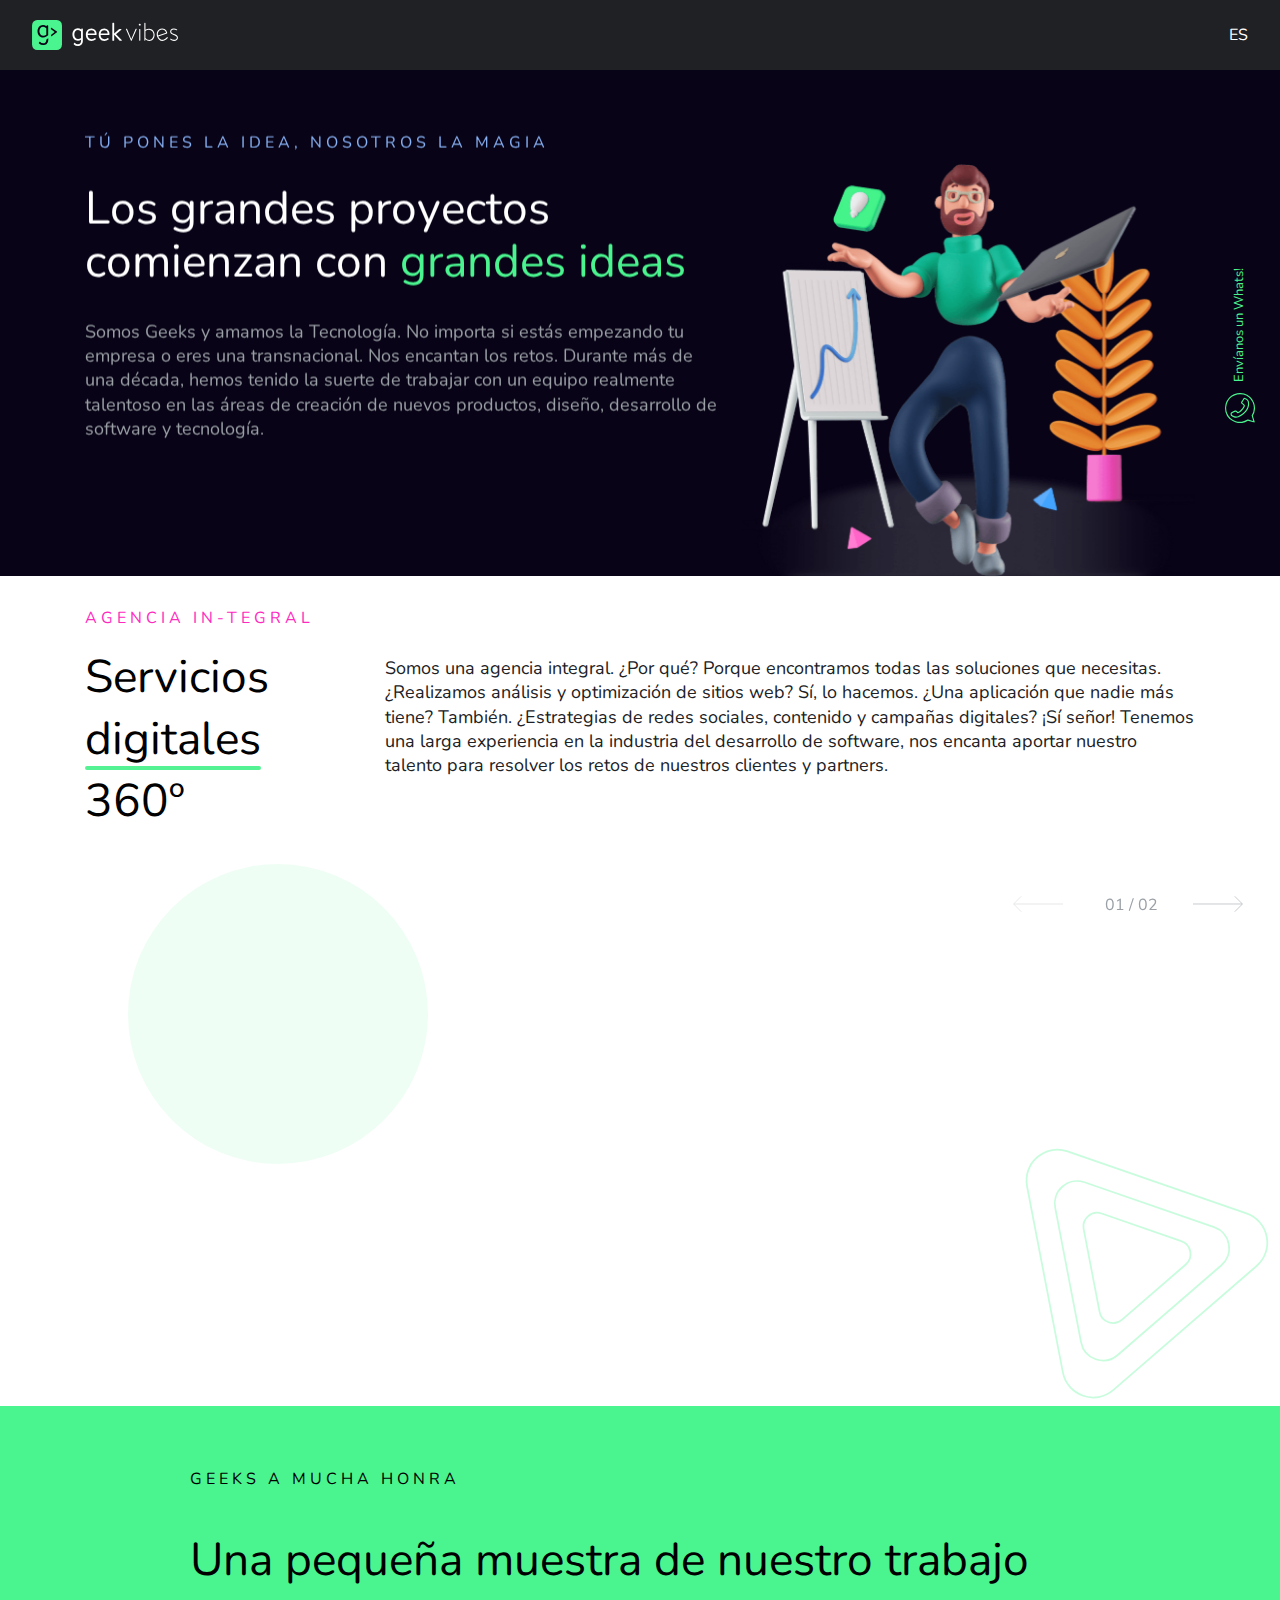
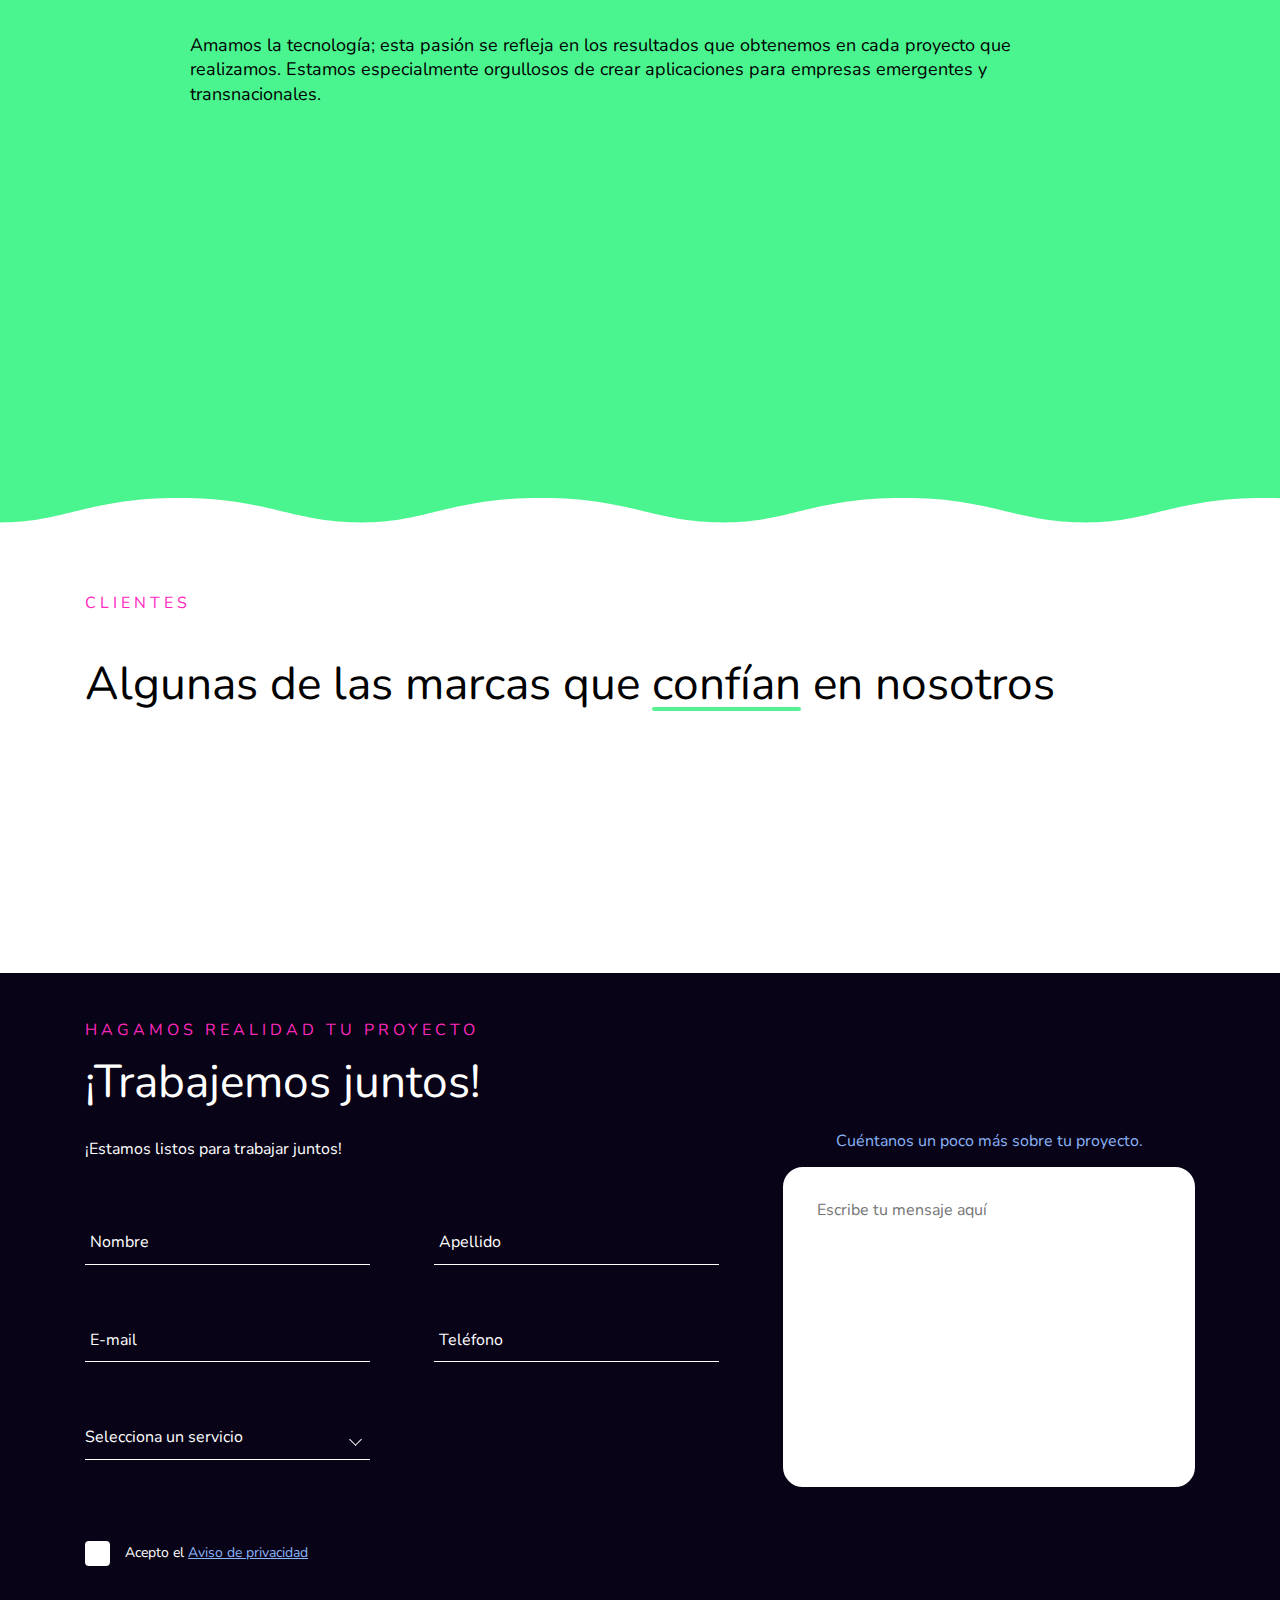
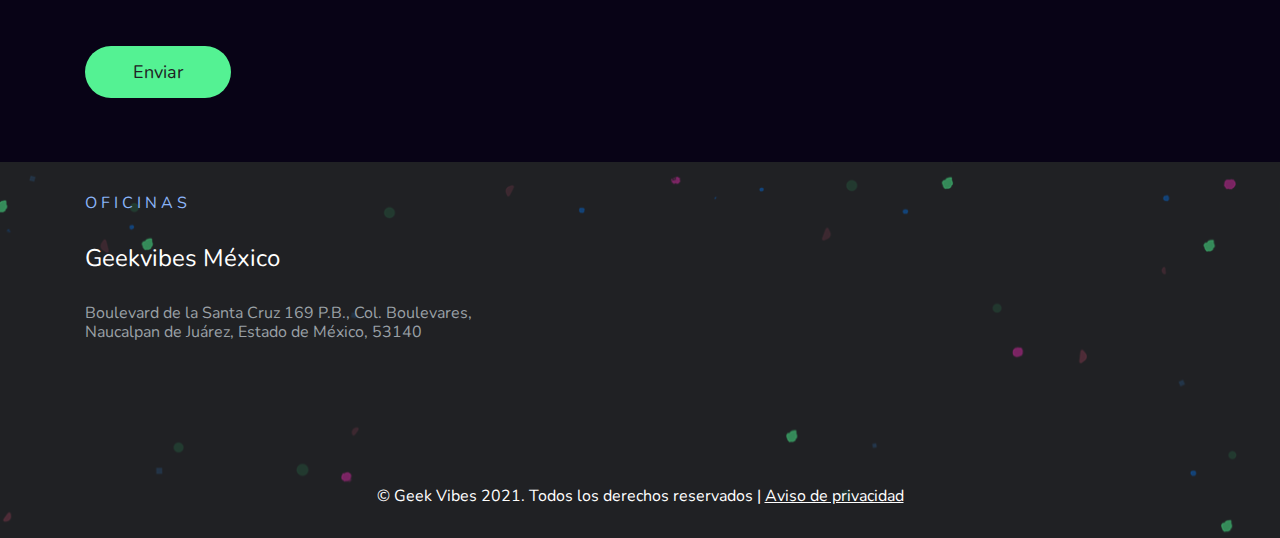
==== commit 6a92a0f5: "ADD validation terms and conditions" ====
--- a/index.html
+++ b/index.html
@@ -19,7 +19,7 @@
     <link rel="preconnect" href="https://fonts.gstatic.com">
     <link href="https://fonts.googleapis.com/css2?family=Nunito:wght@400;700&display=swap" rel="stylesheet">
     <link rel="stylesheet" href="assets/css/splide.min.css">
-    <link rel="stylesheet" href="assets/css/styles.css">
+    <link rel="stylesheet" href="assets/css/styles.min.css">
 </head>
 
 <body>
@@ -407,6 +407,7 @@
                                 <span class="select-highlight"></span>
                                 <span class="select-bar"></span>
                                 <label class="select-label">Selecciona un servicio</label>
+                                <span class="error__text">Debes seleccionar un servicio</span>
                             </div>
                         </div>
                         <!-- <p class="question__budget">¿Tienes un presupuesto?</p> -->
@@ -439,15 +440,16 @@
                         <img src="assets/img/icons/contacto_form.svg" alt="contact us"
                             class="inline-element show-on-scroll">
                         <p class="blue__color">Cuéntanos un poco más sobre tu proyecto.</p>
-                        <textarea class="form__text__description" id="mensaje" name="message" id="" cols="30"
-                            rows="10" placeholder="Escribe tu mensaje aquí"></textarea>
+                        <textarea class="form__text__description" id="mensaje" name="message" id="" cols="30" rows="10" placeholder="Escribe tu mensaje aquí"></textarea>
+                        <span class="error__text">Por favor escribe un mensaje</span>
                     </div>
                     <div class="contact__form__large">
                         <div class="wrap__terms__conditions">
                             <label class="container__check">
-                                Acepto el <a href="privacidad.html">Aviso de privacidad</a>
+                                Acepto el <a href="privacidad.html"> Aviso de privacidad </a>
                                 <input type="checkbox" id="checkbox__input">
                                 <span class="checkmark"></span>
+                                <span class="error__text">Debes aceptar el Aviso de Privacidad</span>
                             </label>
                         </div>
                         <div class="g-recaptcha" data-sitekey="6LciUCkbAAAAADh8MBR3cgwSK4rFHg6ixCCHSXan"></div>
@@ -748,7 +750,7 @@
     <script src="https://www.google.com/recaptcha/api.js"></script>
     <script type="text/javascript" src="assets/js/splide.min.js"></script>
     <script type="text/javascript" src="assets/js/email.min.js"></script>
-    <script type="text/javascript" src="assets/js/base.js"></script>
+    <script type="text/javascript" src="assets/js/base.min.js"></script>
 
 </body>
 
--- a/assets/css/styles.min.css
+++ b/assets/css/styles.min.css
@@ -0,0 +1 @@
+html{line-height:1.15;-webkit-text-size-adjust:100%}body{margin:0;-webkit-font-smoothing:antialiased;-moz-osx-font-smoothing:grayscale}h1{font-size:2em;margin:.67em 0}a{background-color:transparent}b,strong{font-weight:bolder}small{font-size:80%}img{border-style:none}button,input,optgroup,select,textarea{font-family:inherit;font-size:100%;line-height:1.15;margin:0}button,input{overflow:visible}button,select{text-transform:none}[type=button],[type=reset],[type=submit],button{-webkit-appearance:button}[type=button]::-moz-focus-inner,[type=reset]::-moz-focus-inner,[type=submit]::-moz-focus-inner,button::-moz-focus-inner{border-style:none;padding:0}[type=button]:-moz-focusring,[type=reset]:-moz-focusring,[type=submit]:-moz-focusring,button:-moz-focusring{outline:1px dotted ButtonText}textarea{overflow:auto}[type=checkbox],[type=radio]{box-sizing:border-box;padding:0}[type=number]::-webkit-inner-spin-button,[type=number]::-webkit-outer-spin-button{height:auto}[hidden]{display:none}*{box-sizing:border-box}.pink__color{color:#ff29bf}.green__color{color:#4af48f}.blue__color{color:#0071eb}.text-center{text-align:center}.btn__geek{color:#202124;font-size:1.125rem;padding:1rem 3rem;border-radius:3rem;border:none;font-weight:400;transition:all linear .25s;text-decoration:none;display:inline-block}.btn__geek.btn__green{color:#202124;background-color:#54f293}.btn__geek.btn__green:hover{background-color:#0071eb;color:#fff}.send__form{margin-top:3rem}.sub__green{position:relative;display:inline-block}.sub__green i{font-style:normal;display:inline-block;position:relative;z-index:2}.sub__green:after{content:"";position:absolute;left:0;right:0;display:inline-block;bottom:0;border-bottom:4px solid #54f293;z-index:1;border-radius:2px}html{font-family:Nunito,sans-serif}.header{background-color:#202124;padding-left:2rem;padding-right:2rem}.header .inner__large{display:-webkit-box;display:-ms-flexbox;display:flex;-webkit-box-pack:justify;-ms-flex-pack:justify;justify-content:space-between;height:70px;line-height:70px;-webkit-box-align:center;-ms-flex-align:center;align-items:center}.header .inner__large img{max-width:150px;max-height:30px}.header .inner__large>a{display:flex;align-items:center}.select__lang{color:#9aa0a6}.select__lang a{color:#9aa0a6;text-decoration:none;font-family:Nunito,sans-serif;font-weight:400;-webkit-transition:all linear .35s;transition:all linear .35s}.select__lang a.active,.select__lang a:focus,.select__lang a:hover{color:#fff}.inner__large{max-width:1300px;margin-left:auto;margin-right:auto}.inner__small{max-width:1110px;margin-left:auto;margin-right:auto}.whatsapp__indicator{width:40px;position:absolute;right:2rem;top:0;bottom:0;display:none;height:100%}.whatsapp__indicator__cta{font-size:13px;color:#4af48f;position:absolute;top:50%;width:100%;text-decoration:none;display:-webkit-box;display:-ms-flexbox;display:flex;width:200px;-webkit-transform:translateX(-50%) translateY(-50%) rotate(-90deg);transform:translateX(-50%) translateY(-50%) rotate(-90deg)}.whatsapp__indicator a{color:#4af48f;text-decoration:none}.whatsapp__indicator a:hover svg{margin-right:1.5rem}.whatsapp__indicator svg{margin-right:.5rem;width:30px;height:30px;display:inline-block;-webkit-transition:all ease-in .25s;transition:all ease-in .25s;vertical-align:middle}.scroll__indicator{margin-left:auto;margin-right:auto;position:absolute;left:0;right:0;bottom:0;display:none}.scroll__indicator__up{width:40px;height:80px;right:-1rem;top:-80px;position:absolute}.scroll__indicator a,.scroll__indicator__up a{padding-top:80px;position:absolute;bottom:0;left:0;right:0;margin-left:auto;margin-right:auto;z-index:2;width:40px;height:70px;display:inline-block;color:#fff;font:normal 400 16px/1 Nunito,sans-serif;letter-spacing:.1em;text-decoration:none;-webkit-transition:opacity .3s;transition:opacity .3s}.scroll__indicator__up a{transform:rotate(-180deg)}.scroll__indicator__up>span{position:absolute;bottom:-1rem;text-align:center;left:0;width:100%;color:#ff29bf}.scroll__indicator a:hover,.scroll__indicator__up a:hover{opacity:.5}.scroll__indicator a span,.scroll__indicator__up a span{position:absolute;top:0;left:50%;width:24px;height:24px;margin-left:-12px;border-left:1px solid #54f293;border-bottom:1px solid #54f293;-webkit-transform:rotate(-45deg);transform:rotate(-45deg);-webkit-animation:sdb07 2s infinite;animation:sdb07 2s infinite;opacity:0;box-sizing:border-box}.scroll__indicator__up a span{border-left:1px solid #ff29bf;border-bottom:1px solid #ff29bf}.scroll__indicator a span:nth-of-type(1),.scroll__indicator__up a span:nth-of-type(1){-webkit-animation-delay:0s;animation-delay:0s}.scroll__indicator a span:nth-of-type(2),.scroll__indicator__up a span:nth-of-type(2){top:16px;-webkit-animation-delay:.15s;animation-delay:.15s}.scroll__indicator a span:nth-of-type(3),.scroll__indicator__up a span:nth-of-type(3){top:32px;-webkit-animation-delay:.3s;animation-delay:.3s}@-webkit-keyframes sdb07{0%{opacity:0}50%{opacity:1}100%{opacity:0}}@keyframes sdb07{0%{opacity:0}50%{opacity:1}100%{opacity:0}}.head__section{background-color:#080316;padding-top:4rem;padding-bottom:0;position:relative;padding-left:2rem;padding-right:2rem}.head__section .inner__small{display:-webkit-box;display:-ms-flexbox;display:flex;-webkit-box-pack:justify;-ms-flex-pack:justify;justify-content:space-between;-webkit-box-orient:vertical;-webkit-box-direction:normal;-ms-flex-direction:column;flex-direction:column}.head__section .coltext__head__section{padding-right:1rem}.head__section .coltext__head__section strong{font-size:.875rem;color:#8ab4f8;letter-spacing:.25em;font-weight:400}.head__section .coltext__head__section h1{font-size:2rem;color:#fff;font-weight:400}.head__section .coltext__head__section p{font-size:1rem;color:#9aa0a6;line-height:1.35em}.head__section .colimg__head__section img{max-height:450px;max-width:470px;width:100%}.services__head{padding-top:2rem;padding-bottom:2rem}.services__head .inner__small{display:-webkit-box;display:-ms-flexbox;display:flex;-webkit-box-orient:vertical;-webkit-box-direction:normal;-ms-flex-direction:column;flex-direction:column;padding-left:2rem;padding-right:2rem}.services__head .left_services__head{min-width:300px}.services__head .left_services__head strong{text-transform:uppercase;font-weight:400;letter-spacing:.25em;line-height:1.35em}.services__head .left_services__head h2{font-size:2rem;line-height:1.35em;margin-top:1rem;margin-bottom:0;font-weight:400}.services__head .left_services__head h2 br{display:none}.right_services__head p{color:#202124;font-size:1rem;font-weight:400;margin-top:1.5rem;line-height:1.35em}.services__grid .inner__large{position:relative;padding-top:2rem;padding-bottom:2rem}.services__grid .inner__large:before{content:"";position:absolute;left:10%;top:0;width:300px;height:300px;background-color:rgba(84,242,147,.1);z-index:1;border-radius:50%}.services__grid .inner__large>svg{position:absolute;right:-4rem;z-index:1;width:260px;height:280px;bottom:0;display:none}.services__grid .slide__services{position:relative;z-index:2;padding-bottom:3rem}.services__grid .splide__arrows .splide__arrow{width:60px;background-position:center center!important;background:no-repeat;background-size:50px 20px;background-repeat:no-repeat;bottom:-2.5rem;top:auto}.services__grid .splide__arrows .splide__arrow svg{display:none}.services__grid .splide__arrows .splide__arrow--prev{background-image:url(../img/icons/arrow__left__gray.svg);left:3rem}.services__grid .splide__arrows .splide__arrow--prev:active,.services__grid .splide__arrows .splide__arrow--prev:focus,.services__grid .splide__arrows .splide__arrow--prev:hover{background-image:url(../img/icons/arrow__left__blue.svg);left:3rem}.services__grid .splide__arrows .splide__arrow--prev[disabled]{opacity:.3;pointer-events:none;background-image:url(../img/icons/arrow__left__gray.svg)}.services__grid .splide__arrows .splide__arrow--next{background-image:url(../img/icons/arrow__right__gray.svg);right:3rem}.services__grid .splide__arrows .splide__arrow--next:active,.services__grid .splide__arrows .splide__arrow--next:focus,.services__grid .splide__arrows .splide__arrow--next:hover{background-image:url(../img/icons/arrow__right__blue.svg);right:3rem}.services__grid .splide__arrows .splide__arrow--next[disabled]{opacity:.3;pointer-events:none;background-image:url(../img/icons/arrow__right__gray.svg)}.slide__services__indicator{display:inline-block;width:70px;position:absolute;left:0;right:0;margin-left:auto;margin-right:auto;text-align:center;color:#9aa0a6;font-size:1rem;font-weight:400}.services__grid .splide__track{padding-top:1rem;padding-bottom:2rem}.services__grid .card__slide{background-color:#fff;border-radius:1rem;box-shadow:3px 6px 19px #e4e9f2;padding:2rem;display:-webkit-box;display:-ms-flexbox;display:flex;-webkit-box-orient:vertical;-webkit-box-direction:normal;-ms-flex-direction:column;flex-direction:column;height:100%;position:relative}.services__grid .card__slide .service__category{font-size:.75rem;color:#9aa0a6;position:absolute;left:-1rem;top:4rem;-webkit-transform:rotate(-90deg);transform:rotate(-90deg)}.services__grid .card__slide .service__image{max-height:80px;margin-bottom:1rem}.services__grid .card__slide .service__title{font-size:1rem;text-transform:uppercase;color:#ff29bf}.services__grid .card__slide .service__slogan{font-size:1rem;font-weight:700;margin-top:1.5rem;margin-bottom:1.5rem}.services__grid .card__slide .service__description{color:#080316;font-size:1rem;margin-top:0;margin-bottom:0;line-height:1.4em}.inline__photo{transition:transform 4s .25s cubic-bezier(0,1,.3,1),-webkit-filter 10s 2s ease-out;-webkit-transition:-webkit-transform 4s .25s cubic-bezier(0,1,.3,1),-webkit-filter 10s 2s ease-out;transition:-webkit-transform 4s .25s cubic-bezier(0,1,.3,1),-webkit-filter 10s 2s ease-out;transition:transform 4s .25s cubic-bezier(0,1,.3,1),filter 10s 2s ease-out;transition:transform 4s .25s cubic-bezier(0,1,.3,1),filter 10s 2s ease-out,-webkit-transform 4s .25s cubic-bezier(0,1,.3,1),-webkit-filter 10s 2s ease-out;transition:transform 4s .25s cubic-bezier(0,1,.3,1),filter 10s 2s ease-out,-webkit-filter 10s 2s ease-out;will-change:transform;-webkit-transform:translate(0,-50%);transform:translate(0,-50%)}.is-animated{-webkit-transform:translate(0,0);transform:translate(0,0)}.animate__animated{-webkit-animation-duration:1s;animation-duration:1s;-webkit-animation-duration:2s;animation-duration:2s;-webkit-animation-fill-mode:both;animation-fill-mode:both}@-webkit-keyframes fadeInUp{from{opacity:0;-webkit-transform:translate3d(0,100%,0);transform:translate3d(0,100%,0)}to{opacity:1;-webkit-transform:translate3d(0,0,0);transform:translate3d(0,0,0)}}@keyframes fadeInUp{from{opacity:0;-webkit-transform:translate3d(0,20%,0);transform:translate3d(0,20%,0)}to{opacity:1;-webkit-transform:translate3d(0,0,0);transform:translate3d(0,0,0)}}.animate__fadeInUp{-webkit-animation-name:fadeInUp;animation-name:fadeInUp;will-change:transform,opacity;-webkit-animation-fill-mode:forwards;animation-fill-mode:forwards}.inline-element{opacity:0;-webkit-transform:translateY(4em);transform:translateY(4em);-webkit-transition:opacity .3s .25s ease-out,-webkit-transform 2s .25s cubic-bezier(0,1,.3,1);transition:opacity .3s .25s ease-out,-webkit-transform 2s .25s cubic-bezier(0,1,.3,1);transition:transform 2s .25s cubic-bezier(0,1,.3,1),opacity .3s .25s ease-out;transition:transform 2s .25s cubic-bezier(0,1,.3,1),opacity .3s .25s ease-out,-webkit-transform 2s .25s cubic-bezier(0,1,.3,1);will-change:transform,opacity}.inline-element.is-visible{opacity:1;-webkit-transform:translateY(0);transform:translateY(0)}.all__projects{background-color:#4af48f;padding-top:4rem;padding-bottom:6rem;padding-left:2rem;padding-right:2rem;position:relative;overflow:hidden}.all__projects .inner__small{margin-bottom:4rem;max-width:900px}.all__projects--slogan{font-size:1rem;text-transform:uppercase;font-weight:400;letter-spacing:.25em}.all__projects--title{font-size:2rem;font-weight:400}.all__projects--description{font-size:1rem;line-height:1.35em}.grid__projects{display:-webkit-box;display:-ms-flexbox;display:flex;-webkit-box-pack:justify;-ms-flex-pack:justify;justify-content:space-between;-webkit-box-orient:vertical;-webkit-box-direction:normal;-ms-flex-direction:column;flex-direction:column}.grid__projects .projects__grid__card{width:100%;max-width:100%;position:relative;margin-bottom:1rem;-webkit-transition:all linear .5s;transition:all linear .5s}.grid__projects .projects__grid__card:after{position:absolute;content:"";left:0;top:0;bottom:0;right:0;background:#080316;background:-webkit-linear-gradient(bottom,rgba(8,3,22,.8) 0,rgba(8,3,22,0) 50%,rgba(8,3,22,0) 100%);background:linear-gradient(0deg,rgba(8,3,22,.8) 0,rgba(8,3,22,0) 50%,rgba(8,3,22,0) 100%);z-index:2;-webkit-transition:all linear .35s;transition:all linear .35s;opacity:1}.grid__projects .projects__grid__card:hover:after{opacity:.5}.grid__projects .projects__grid__card img{max-width:100%;position:relative;z-index:1;float:left}.grid__projects .projects__grid__category{color:#fff;background-color:#202124;border-radius:10px;font-size:.75rem;font-weight:400;padding-left:1rem;padding-right:1rem;left:-1.5rem;top:4rem;position:absolute;line-height:1.5em;-webkit-transform:rotate(-90deg);transform:rotate(-90deg);z-index:3;text-transform:uppercase;min-width:100px;text-align:center}.grid__projects .projects__grid__category.small{min-width:60px;left:-5px}.grid__projects .block__name__project{position:absolute;bottom:1rem;left:1rem;color:#fff;z-index:3}.grid__projects .block__name__project strong{text-transform:uppercase;font-size:1rem;position:relative;-webkit-transform:translateY(0);transform:translateY(0);display:inline-block;width:100%;-webkit-transition:all linear .35s;transition:all linear .35s}.grid__projects .projects__grid__list{color:#fff;margin-bottom:0;margin-top:0;font-size:.75rem;opacity:1;-webkit-transition:all linear .35s;transition:all linear .35s;line-height:1.5em}.grid__projects .projects__grid__card:hover .block__name__project strong{-webkit-transform:translateY(0);transform:translateY(0)}.grid__projects .projects__grid__card:hover .projects__grid__list{opacity:1}.ctn__waves{height:40px;width:100%;position:absolute;bottom:0;left:0;right:0;background:#fff}.wave{background-image:url(../img/backgrounds/back__wave.svg);background-repeat:repeat-x;position:absolute;background-size:auto 40px;top:-40px;width:6400px;height:40px;-webkit-animation:wave 7s cubic-bezier(.36,.45,.63,.53) infinite;animation:wave 7s cubic-bezier(.36,.45,.63,.53) infinite;-webkit-transform:translate3d(0,0,0);transform:translate3d(0,0,0)}@-webkit-keyframes wave{0%{margin-left:0}100%{margin-left:-1600px}}@keyframes wave{0%{margin-left:0}100%{margin-left:-1600px}}@-webkit-keyframes swell{0%,100%{-webkit-transform:translate3d(0,-15px,0);transform:translate3d(0,-15px,0)}50%{-webkit-transform:translate3d(0,5px,0);transform:translate3d(0,5px,0)}}@keyframes swell{0%,100%{-webkit-transform:translate3d(0,-15px,0);transform:translate3d(0,-15px,0)}50%{-webkit-transform:translate3d(0,5px,0);transform:translate3d(0,5px,0)}}.ctn__clients{padding-top:1rem;padding-bottom:4rem;padding-left:1rem;padding-right:1rem}.ctn__clients__slogan{font-size:1rem;text-transform:uppercase;font-weight:400;letter-spacing:.25em}.ctn__clients__title{font-size:2rem;font-weight:400}.grid__clients{display:-webkit-box;display:-ms-flexbox;display:flex;-webkit-box-pack:justify;-ms-flex-pack:justify;justify-content:space-between;list-style:none;-webkit-box-align:center;-ms-flex-align:center;align-items:center;padding-left:0;padding-right:0;-webkit-box-orient:horizontal;-webkit-box-direction:normal;-ms-flex-direction:row;flex-direction:row;-ms-flex-wrap:wrap;flex-wrap:wrap}.grid__clients li{width:50%;max-width:50%;text-align:center;padding:1rem;-ms-flex-item-align:stretch;-ms-grid-row-align:stretch;align-self:stretch}.grid__clients li:first-of-type{border-right:2px solid #f9f9f9}.grid__clients li:nth-of-type(3){border-right:2px solid #f9f9f9;border-top:2px solid #f9f9f9}.grid__clients li:nth-of-type(4){border-top:2px solid #f9f9f9}.grid__clients li:nth-of-type(5),.grid__clients li:nth-of-type(6),.grid__clients li:nth-of-type(7),.grid__clients li:nth-of-type(8){display:none}.grid__clients img{max-width:100px;max-height:100px}.form__contact{background-color:#080316;overflow:hidden}.select__wrap{font-family:Nunito,sans-serif;position:relative;width:100%}.select__wrap.medium{width:100%}.select-text{position:relative;font-family:inherit;background-color:transparent;width:100%;padding:10px 10px 10px 0;font-size:18px;border-radius:0;border:none;border-bottom:1px solid #fff;color:#54f293;min-width:222px;width:100%;box-shadow:none;border-radius:0}.select-text:focus{outline:0;border-bottom:1px solid #54f293}.select-text.is-invalid{border-bottom:1px solid #ff29bf}.select__wrap .select-text{-moz-appearance:none;appearance:none;-webkit-appearance:none}.select__wrap:after{width:8px;height:8px;border-right:1px solid #fff;border-bottom:1px solid #fff;position:absolute;right:10px;content:" ";top:17px;-webkit-transform:rotate(45deg);transform:rotate(45deg);-webkit-transition:all .2s ease-in-out;transition:all .2s ease-in-out}.select-label{color:rgba(0,0,0,.26);font-size:18px;font-weight:400;position:absolute;pointer-events:none;left:0;top:10px;-webkit-transition:.2s ease all;transition:.2s ease all;color:#fff;font-family:Nunito,sans-serif;font-size:1rem}.select-text.is-valid~.select-label,.select-text:focus~.select-label{color:#54f293;top:-20px;-webkit-transition:.2s ease all;transition:.2s ease all;font-size:14px}.select-text~.error__text{position:absolute;left:0;bottom:-1.5rem;font-size:.75rem;color:#ff29bf;font-weight:400;opacity:0;visibility:hidden}.select-text.is-invalid~.error__text{visibility:visible;opacity:1}.select-bar{position:relative;display:block;width:100%}.select-bar:after,.select-bar:before{content:'';height:2px;width:0;bottom:1px;position:absolute;background:#54f293;-webkit-transition:.2s ease all;transition:.2s ease all}.select-bar:before{left:50%}.select-bar:after{right:50%}.select-text:focus~.select-bar:after,.select-text:focus~.select-bar:before{width:50%}.select-highlight{position:absolute;height:60%;width:100px;top:25%;left:0;pointer-events:none;opacity:.5}.group__input{position:relative;margin-bottom:56px}.group__input input{font-size:18px;padding:10px 1.5rem 10px 5px;display:block;width:100%;border:none;border-bottom:1px solid #fff;background-color:transparent;color:#54f293;border-radius:0;box-shadow:none}.group__input input:focus{outline:0}.group__input label{color:#fff;font-size:18px;font-weight:400;position:absolute;pointer-events:none;left:5px;top:10px;transition:.2s ease all;-moz-transition:.2s ease all;-webkit-transition:.2s ease all;font-family:Nunito,sans-serif;font-size:1rem}.group__input input:focus~label{top:-20px;font-size:14px;color:#54f293}.group__input input.is-invalid,.group__input input.is-invalid:focus{color:#fff;border-bottom:1px solid #ff29bf!important}.group__input input.is-invalid~label{color:#fff;top:-20px}.group__input input.is-valid~label{top:-20px;color:#54f293}.group__input input.is-invalid~.bar:after,.group__input input.is-invalid~.bar:before{background-color:#ff29bf}.group__input input.is-valid~.check__input{opacity:1;visibility:visible}.group__input .check__input{position:absolute;right:9px;top:5px;width:8px;height:16px;border:solid #4af48f;border-width:0 2px 2px 0;-webkit-transform:rotate(45deg);transform:rotate(45deg);opacity:0;visibility:hidden;transition:all linear .35s}.group__input .error__input{position:absolute;right:4px;top:5px;width:20px;height:20px;overflow:hidden;transition:all linear .35s;opacity:0;visibility:hidden}.error__input:hover::after,.error__input:hover::before{background:#ff29bf}.error__input::after,.error__input::before{content:"";position:absolute;height:2px;width:100%;top:50%;left:0;margin-top:-1px;background:#ff29bf}.error__input::before{-webkit-transform:rotate(45deg);-moz-transform:rotate(45deg);-ms-transform:rotate(45deg);-o-transform:rotate(45deg);transform:rotate(45deg)}.error__input::after{-webkit-transform:rotate(-45deg);-moz-transform:rotate(-45deg);-ms-transform:rotate(-45deg);-o-transform:rotate(-45deg);transform:rotate(-45deg)}.group__input input.is-invalid~.error__input{opacity:1;visibility:visible}.group__input input~.error__text{position:absolute;left:0;bottom:-1.5rem;font-size:.75rem;color:#ff29bf;font-weight:400;opacity:0;visibility:hidden}.group__input input.is-invalid~.error__text{opacity:1;visibility:visible}.group__input input.text__input.is-valid~.check__input{opacity:1;visibility:visible}.group__input input.text__input.is-invalid~.check__input{opacity:0;visibility:hidden}.group__input .bar{position:absolute;display:block;width:100%;top:calc(100% + 1px)}.group__input .bar:after,.group__input .bar:before{content:'';height:1px;width:0;bottom:1px;position:absolute;background:#54f293;transition:.2s ease all;-moz-transition:.2s ease all;-webkit-transition:.2s ease all}.group__input .bar:before{left:50%}.bar:after{right:50%}.group__input input:focus~.bar:after,.group__input input:focus~.bar:before{width:50%}.group__input .highlight{position:absolute;height:60%;width:100px;top:25%;left:0;pointer-events:none;opacity:.5}.group__input input:focus~.highlight{-webkit-animation:inputHighlighter .3s ease;animation:inputHighlighter .3s ease}@-webkit-keyframes inputHighlighter{from{background:#54f293}to{width:0;background:0 0}}@keyframes inputHighlighter{from{background:#54f293}to{width:0;background:0 0}}.form__contact{padding-top:3rem;padding-bottom:2rem}.form__contact__form{display:-webkit-box;display:-ms-flexbox;display:flex;-ms-flex-wrap:wrap;flex-wrap:wrap;-webkit-box-orient:vertical;-webkit-box-direction:normal;-ms-flex-direction:column;flex-direction:column}.form__contact__form .contact__form__left{padding-right:4rem;width:100%;color:#fff;padding-left:2rem;padding-right:2rem}.form__contact__form .contact__form__right{width:100%;color:#fff;display:-webkit-box;display:-ms-flexbox;display:flex;-webkit-box-orient:vertical;-webkit-box-direction:normal;-ms-flex-direction:column;flex-direction:column;-webkit-box-align:center;-ms-flex-align:center;align-items:center;padding-left:2rem;padding-right:2rem;padding-top:2rem}.form__contact__form .contact__form__right p{margin-top:1rem;margin-bottom:1rem;font-size:1rem;color:#8ab4f8;display:inline-block;width:100%;text-align:center}.form__contact__slogan{font-size:1rem;text-transform:uppercase;font-weight:400;letter-spacing:.25em}.form__contact__title{font-size:2rem;color:#fff;font-weight:400;margin-top:1rem;margin-bottom:1rem}.form__contact__description{font-size:1rem;color:#fff;margin-bottom:4rem;display:inline-block;width:100%}.form__contact__inputs{display:-webkit-box;display:-ms-flexbox;display:flex;-ms-flex-wrap:wrap;flex-wrap:wrap;-webkit-box-pack:justify;-ms-flex-pack:justify;justify-content:space-between}.form__contact__inputs .group__input.medium{width:100%}.form__contact .question__budget{font-size:1.125rem;margin-top:4rem;margin-bottom:2rem;display:inline-block}.select__options__budget{position:relative}.label__options__budget{position:relative;display:inline-block;padding-bottom:1rem;color:#54f293}.label__options__budget:after{content:"";position:absolute;right:-4px;width:800px;border-bottom:1px solid #54f293;bottom:0}.list__options__budget{display:block;margin-top:1.5rem}.options__budget__option{display:inline-block;width:100%}.options__budget__option .option__budget__input{position:absolute;width:0;height:0}.option__budget__input+label{width:auto;border-radius:.5rem;background-color:transparent;line-height:1.5em;display:inline-block;padding-left:.5rem;padding-right:.5rem;margin-right:1rem;margin-bottom:1rem;cursor:pointer;border:1px solid #9aa0a6;width:100%;text-align:center}.option__budget__input:checked+label{background-color:#54f293;color:#080316;font-weight:600;display:inline-block;text-align:center;line-height:2em;border:1px solid #54f293}.form__text__description{width:100%;border-radius:1.25rem;padding:2rem;max-width:420px;resize:none;outline:0;border:2px solid #fff;-webkit-transition:all linear .25s;transition:all linear .25s;color:#080316}.form__text__description:focus{border-color:#54f293}.form__text__description.is-invalid{border-color:#ff29bf}.form__text__description~.error__text{text-align:left;width:100%;padding-top:.5rem;font-size:.75rem;color:#ff29bf;font-weight:400;opacity:0;visibility:hidden;padding-left:1rem;transition:all linear .25s}.form__text__description.is-invalid~.error__text{opacity:1;visibility:visible}.contact__form__large{width:100%;min-width:100%;margin-top:2rem;padding-left:2rem;padding-right:2rem}.wrap__terms__conditions{color:#fff;margin-bottom:2rem}.wrap__terms__conditions a{color:#8ab4f8;margin-left:.25rem}.wrap__terms__conditions input[type=checkbox]{width:0;height:0}.wrap__terms__conditions label{position:relative;padding-left:2.5rem;min-height:25px;display:flex;align-items:center}.wrap__terms__conditions .error__text{text-align:left;width:100%;padding-top:.5rem;font-size:.75rem;color:#ff29bf;font-weight:400;opacity:0;visibility:hidden;padding-left:1rem;transition:all linear .25s;position:absolute}.container__check{display:block;position:relative;padding-left:35px;margin-bottom:12px;cursor:pointer;-webkit-user-select:none;-moz-user-select:none;-ms-user-select:none;user-select:none;font-size:.875rem}.container__check input{position:absolute;opacity:0;cursor:pointer;height:0;width:0}.container__check input.is-invalid~.error__text{opacity:1;visibility:visible;left:1.5rem;bottom:-1rem}.container__check .checkmark{position:absolute;top:0;left:0;height:25px;width:25px;background-color:#fff;border:2px solid #fff;border-radius:4px}.container__check:hover input~.checkmark{background-color:#fff}.container__check input:checked~.checkmark{background-color:#8ab4f8;border:2px solid #8ab4f8}.container__check .checkmark:after{content:"";position:absolute;display:none}.container__check input:checked~.checkmark:after{display:block}.container__check .checkmark:after{left:7px;top:3px;width:5px;height:10px;border:solid #fff;border-width:0 2px 2px 0;-webkit-transform:rotate(45deg);transform:rotate(45deg)}.container__check input.is-invalid~.checkmark{border-color:#ff29bf}.footer{background-color:#202124;background-image:url(../img/illustrations/geek_party.svg);background-size:cover;background-origin:0 0;color:#fff;padding:2rem}.footer .inner__small{display:flex;flex-wrap:wrap;flex-direction:column;position:relative}.footer .footer__title{color:#8ab4f8;text-transform:uppercase;font-weight:400;letter-spacing:.25em}.footer .footer__geek{font-size:1.5rem;color:#fff;font-weight:400}.footer .footer__direction{font-size:1rem;color:#9aa0a6}.footer__right{padding-top:2rem}.footer .social__links{display:flex;flex-direction:column;align-items:center}.footer .social__links a{margin-bottom:1rem;color:#54f293;text-decoration:none;display:flex;align-items:center;padding-right:2rem;transition:all linear .35s;text-decoration:none}.footer .social__links a:hover{padding-left:1rem;padding-right:1rem}.footer .social__links a:after{width:8px;height:8px;border-right:1px solid #4af48f;border-bottom:1px solid #4af48f;position:absolute;right:0;content:" ";top:8px;transform:rotate(-45deg);-webkit-transition:all .2s ease-in-out;-moz-transition:all .2s ease-in-out;transition:all .2s ease-in-out;opacity:0}.footer .social__links a:hover:after{opacity:1}.footer .social__links a svg{margin-right:1.5rem}.footer .social__links a:last-of-type{margin-bottom:0}.footer .list__social__pages{padding-top:5rem;padding-left:0;margin:0;display:flex;list-style:none;max-width:260px;justify-content:space-between;margin-left:auto;margin-right:auto;padding-bottom:3rem;position:relative}.footer .list__social__pages::before{content:'';position:absolute;top:2rem;left:0;right:0;margin-left:auto;margin-right:auto;width:80%;border-bottom:1px solid #8ab4f8}.footer .list__social__pages a{position:relative;padding:.5rem .25rem;display:inline-block}.footer .list__social__pages a:before{content:"";position:absolute;left:-2px;top:0;width:40px;height:40px;border-radius:50%;background-color:#080316;z-index:1;transform:scale(1,1);-webkit-transform:scale(1,1);transition:all linear .25s}.footer .list__social__pages li a:hover:before{background-color:#080316;transform:scale(1.35,1.35);-webkit-transform:scale(1.35,1.35)}.footer .list__social__pages li a svg{position:relative;z-index:2;display:inline-block;width:30px;height:30px}.footer .list__social__pages a svg.link__hover{display:none}.footer .list__social__pages a:hover svg.link__hover{display:inline-block}.footer .list__social__pages a:hover svg.link__normal{display:none}.footer .copyright{color:#fff;font-size:.75rem;max-width:240px;margin-left:auto;margin-right:auto;text-align:center}.footer .copyright a{color:#fff}.modal__contact__send{position:fixed;left:0;top:0;bottom:0;right:0;background-color:rgba(249,249,249,.9);display:flex;align-items:center;justify-content:center;padding-left:2rem;padding-right:2rem;opacity:0;z-index:-100;visibility:hidden;transition:opacity linear .5s,visibility linear .1s}.modal__contact__send.open{opacity:1;z-index:10;visibility:visible}.modal__contact__send .inner__contact__send{background-color:#fff;box-shadow:3px 6px 19px #e4e9f2;border-radius:1rem;padding:3rem 3rem;display:flex;flex-direction:column;justify-content:center;align-items:center;max-width:400px;font-family:Nunito,sans-serif;position:relative;transition:all linear .25s;top:100px;text-align:center}.modal__contact__send.open .inner__contact__send{top:0;transition:all linear .25s}.close__contact__send{position:absolute;right:1rem;top:1rem;width:1.5rem;height:1.5rem;padding:0;background-color:transparent;border:none;box-shadow:none}.modal__contact__send .text__contact__send{margin-top:0;margin-bottom:0}.large__section{padding-left:2rem;padding-right:2rem}.large__section.privacidad{margin-top:4rem;margin-bottom:4rem}.large__section.not__found{margin-top:0;margin-bottom:4rem;padding-left:2rem;padding-right:2rem}.container__not__found{display:flex;justify-content:center;align-items:center;flex-direction:column}.container__not__found img,.container__not__found svg{max-width:100%;height:auto}.container__not__found .slogan__404{text-transform:uppercase;font-weight:400;letter-spacing:.25em;line-height:1.35em;font-size:.875rem}.container__not__found .title__404{color:#202124;font-size:2rem}.large__section h1{font-size:2rem;color:#202124;font-weight:400}.large__section .title__section__text strong{font-weight:400;color:#0071eb}.large__section p{color:#080316;line-height:1.5em;font-size:1rem}#progress-bar{position:fixed;top:0;left:0;height:0;width:4px;z-index:99;background-color:#54f293;transition:height .5s}@media screen and (min-width:768px){.right_services__head p{margin-top:3rem;font-size:1.125rem}.all__projects--description{font-size:1.125rem}.scroll__indicator,.whatsapp__indicator{display:block}.whatsapp__indicator{right:0}.whatsapp__indicator__cta{top:50%}.head__section,.services__head .inner__small{padding-right:2rem;padding-left:2rem}.head__section .inner__small,.services__head .inner__small{-webkit-box-orient:horizontal;-webkit-box-direction:normal;-ms-flex-direction:row;flex-direction:row}.services__grid .inner__large>svg{display:block}.grid__clients{-ms-flex-wrap:nowrap;flex-wrap:nowrap}.grid__clients li{display:-webkit-box;display:-ms-flexbox;display:flex;-webkit-box-align:center;-ms-flex-align:center;align-items:center;-webkit-box-pack:center;-ms-flex-pack:center;justify-content:center}.grid__clients li:first-of-type,.grid__clients li:nth-of-type(3),.grid__clients li:nth-of-type(4){border:none}.grid__clients li:nth-of-type(5){display:-webkit-box;display:-ms-flexbox;display:flex}.grid__projects{-webkit-box-orient:horizontal;-webkit-box-direction:normal;-ms-flex-direction:row;flex-direction:row;flex-wrap:wrap}.grid__projects .projects__grid__card{width:48%;min-width:48%;margin-top:1rem}.head__section .coltext__head__section{width:60%;max-width:60%}.form__contact{padding-bottom:4rem}.form__contact__form{-webkit-box-orient:horizontal;-webkit-box-direction:normal;-ms-flex-direction:row;flex-direction:row}.form__contact__form .contact__form__left{width:60%}.form__contact__form .contact__form__right{width:40%}.form__contact__inputs .group__input.medium,.select__wrap.medium{width:45%;min-width:45%}.select-text{min-width:222px}.all__projects--title,.ctn__clients__title,.form__contact__title,.head__section .coltext__head__section h1,.services__head .left_services__head h2{font-size:2.875rem}.services__head .left_services__head h2 br{display:block}.head__section .coltext__head__section strong{font-size:1rem;letter-spacing:.25em}.head__section .coltext__head__section p{font-size:1.125rem;margin-bottom:2rem}.slide__services__indicator{left:auto;right:7.125rem;top:0;bottom:auto}.services__grid .splide__arrows{position:absolute;right:2rem;top:.5rem;max-width:240px;width:100%}.services__grid .splide__arrows .splide__arrow--prev{left:0}.services__grid .splide__arrows .splide__arrow--next{right:0}.services__grid .splide__arrows .splide__arrow{bottom:0}.services__grid .splide__arrows .splide__arrow--next:active,.services__grid .splide__arrows .splide__arrow--next:focus,.services__grid .splide__arrows .splide__arrow--next:hover{right:0}.services__grid .splide__arrows .splide__arrow--prev:active,.services__grid .splide__arrows .splide__arrow--prev:focus,.services__grid .splide__arrows .splide__arrow--prev:hover{left:0}.services__grid .slide__services{padding-bottom:0;padding-top:2rem}.grid__projects .projects__grid__category{background-color:#ff29bf}.option__budget__input+label{border-color:transparent}.options__budget__option{width:auto}.services__grid .inner__large>svg{right:0}.colimg__head__section{display:-webkit-box;display:-ms-flexbox;display:flex;-webkit-box-align:end;-ms-flex-align:end;align-items:flex-end}.footer .inner__small{flex-direction:row;flex-wrap:wrap;justify-content:space-between;align-items:center}.footer .footer__left{width:35%}.footer .footer__right{width:35%}.footer .footer__large{width:100%}.footer .list__social__pages{padding-top:2rem}.footer .list__social__pages::before{content:none;display:none}.footer .copyright{font-size:1rem;max-width:100%}.form__text__description{min-height:320px}.large__section h1{font-size:2.875rem}.large__section p{font-size:1.125rem;line-height:1.375em}}@media screen and (min-width:960px){.grid__projects .projects__grid__card{min-width:30%;width:30%}.grid__projects .projects__grid__card:nth-of-type(4){display:none}}@media screen and (min-width:1025px){.grid__projects .projects__grid__list{opacity:0}.grid__projects .block__name__project strong{-webkit-transform:translateY(1rem);transform:translateY(1rem)}.container__not__found{flex-direction:row;min-height:50vh}.container__not__found .desc__not__found{padding-left:2rem}.container__not__found .title__404{max-width:360px}.grid__projects .projects__grid__card{width:23%;min-width:23%}.grid__projects .projects__grid__card:nth-of-type(4){display:block}}@media screen and (min-width:1200px){.form__contact{padding-left:1rem;padding-right:1rem}.form__contact__form .contact__form__right{padding-right:0}.form__contact__form .contact__form__left{padding-left:0}.contact__form__large{padding-left:0}.services__head .inner__small{padding-left:0;padding-right:0}}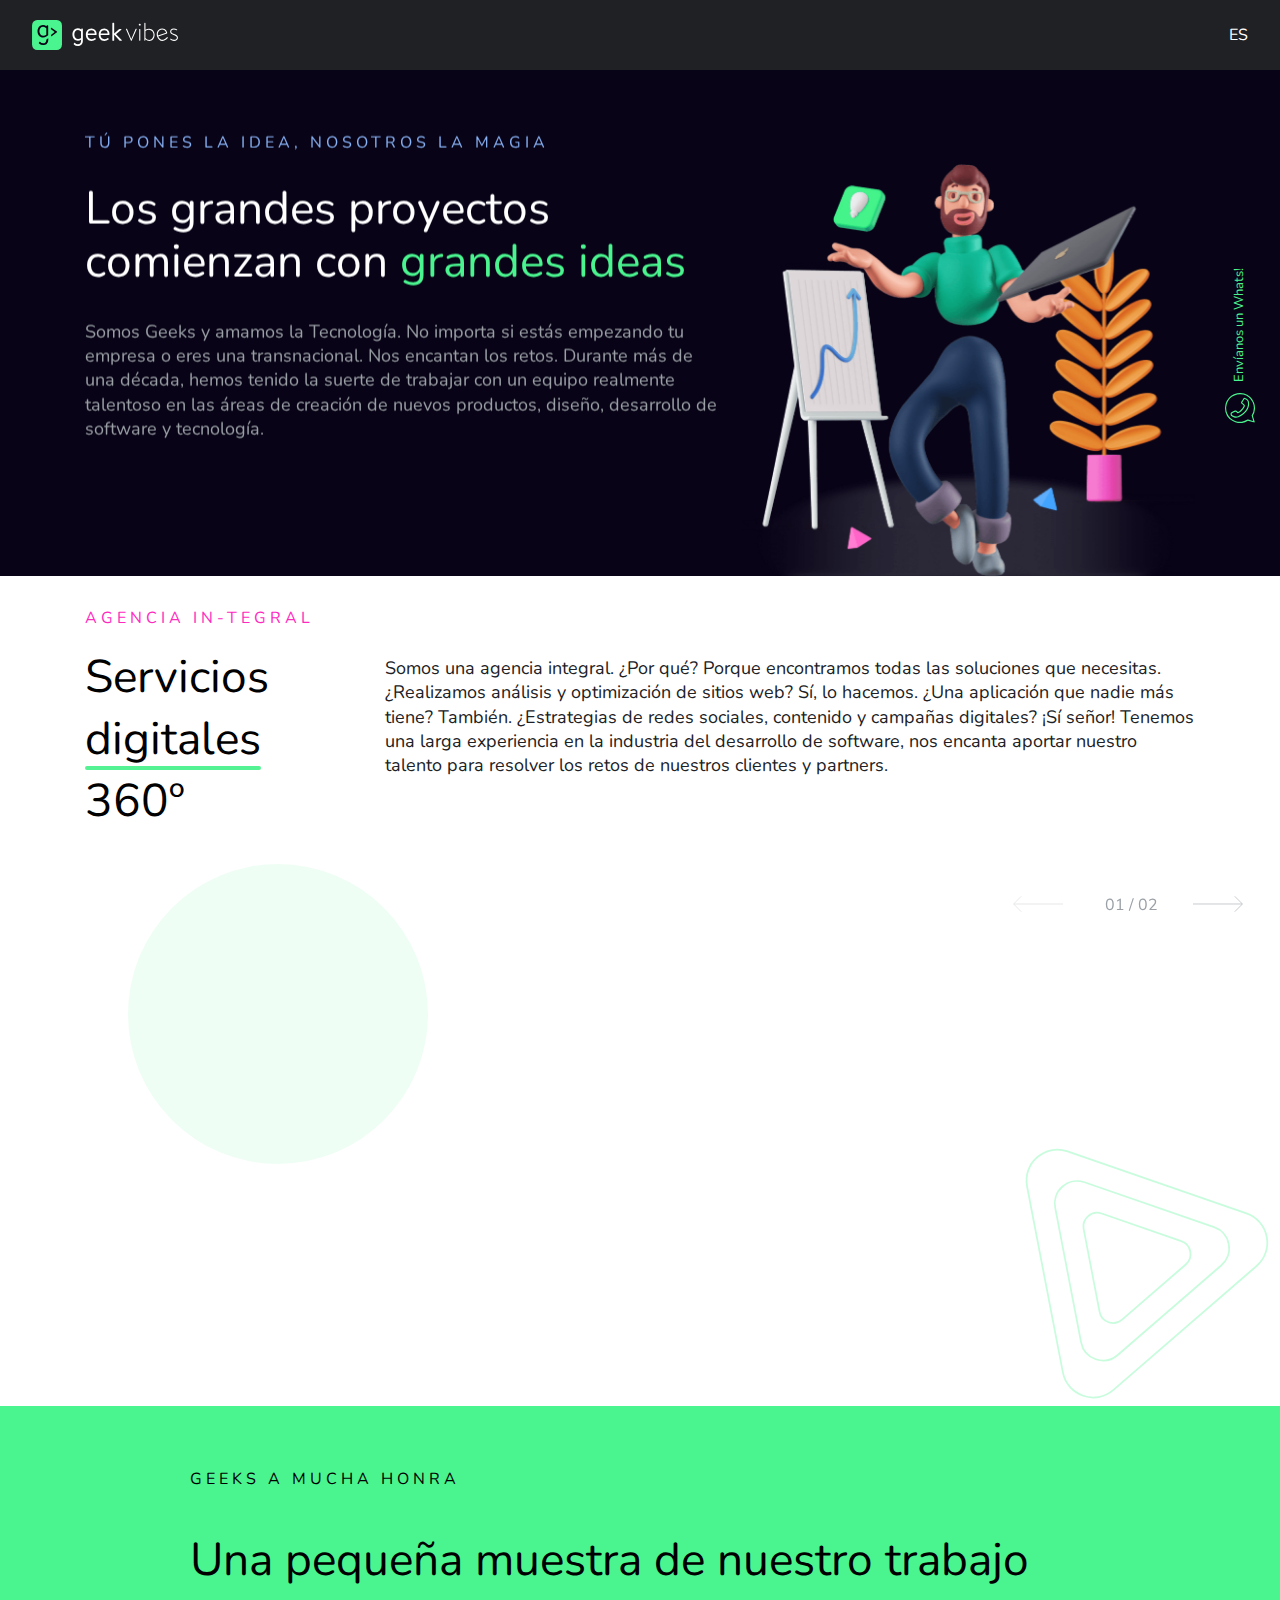
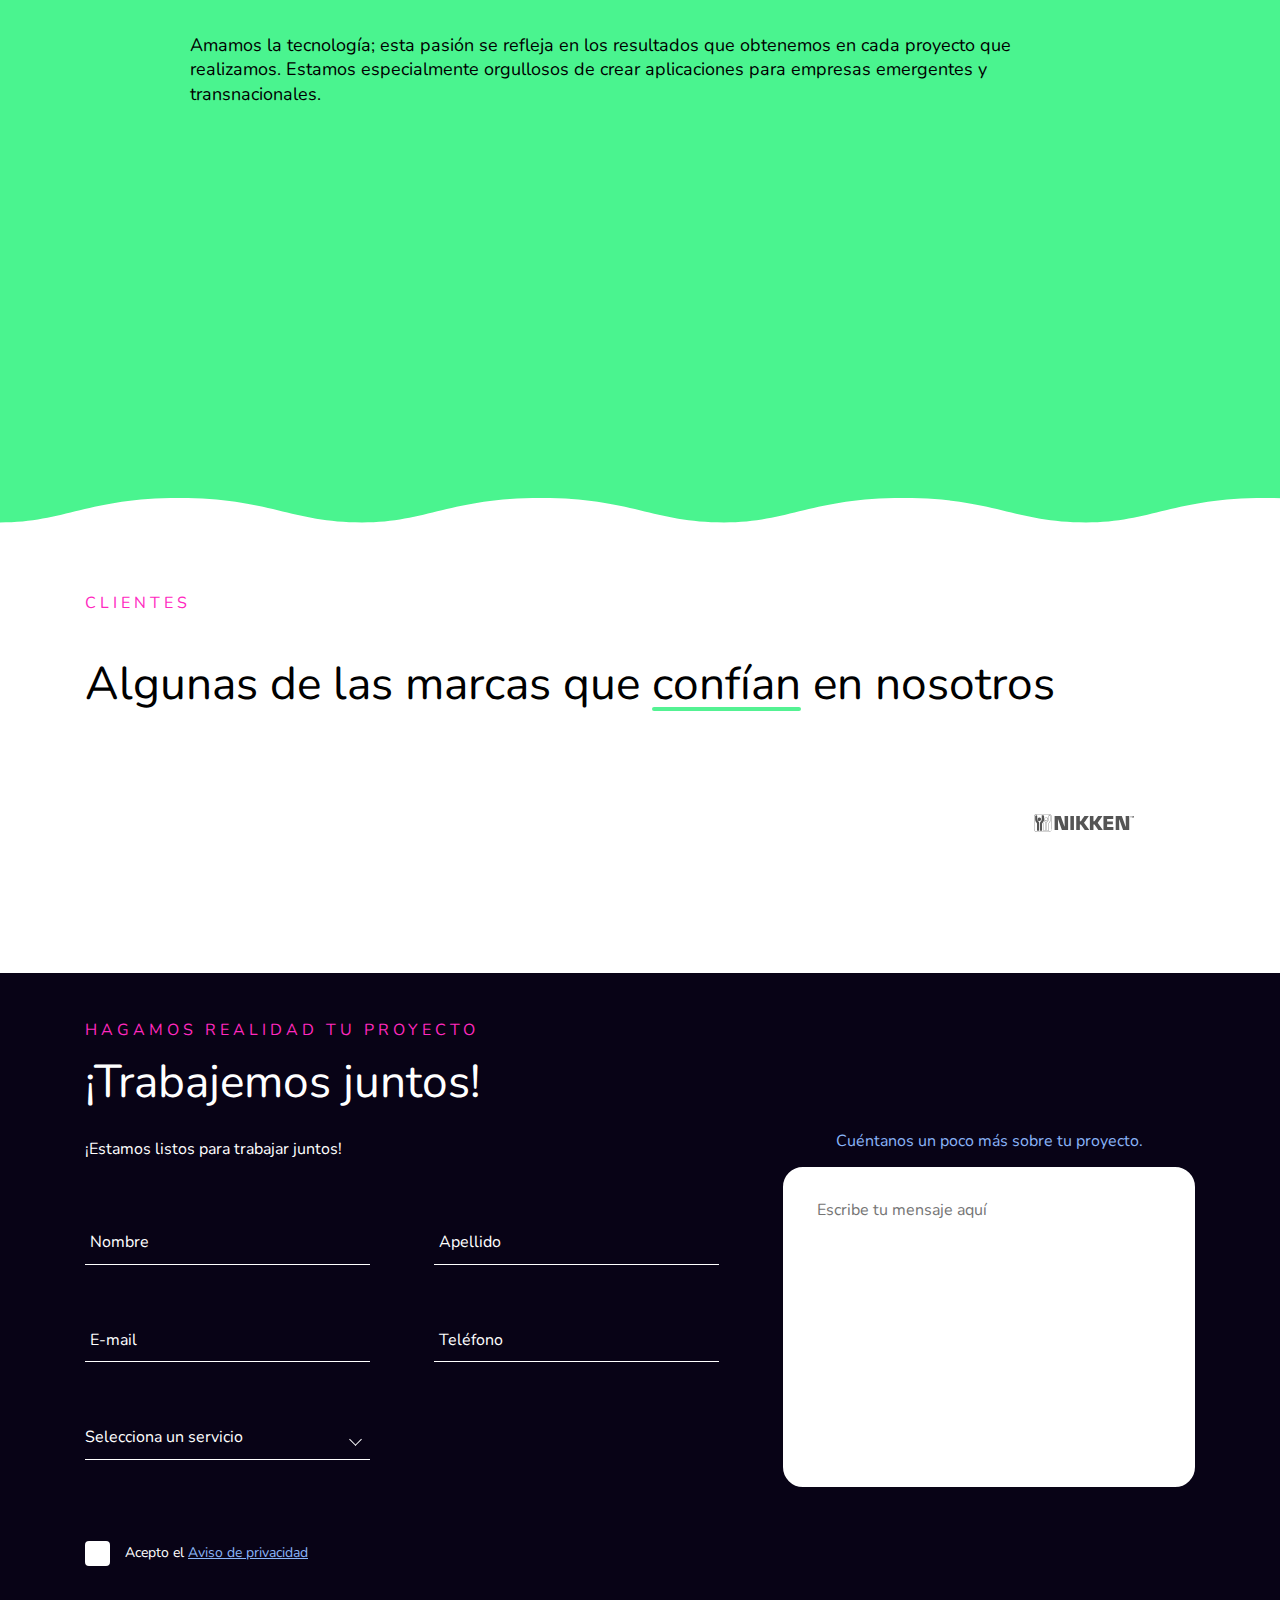
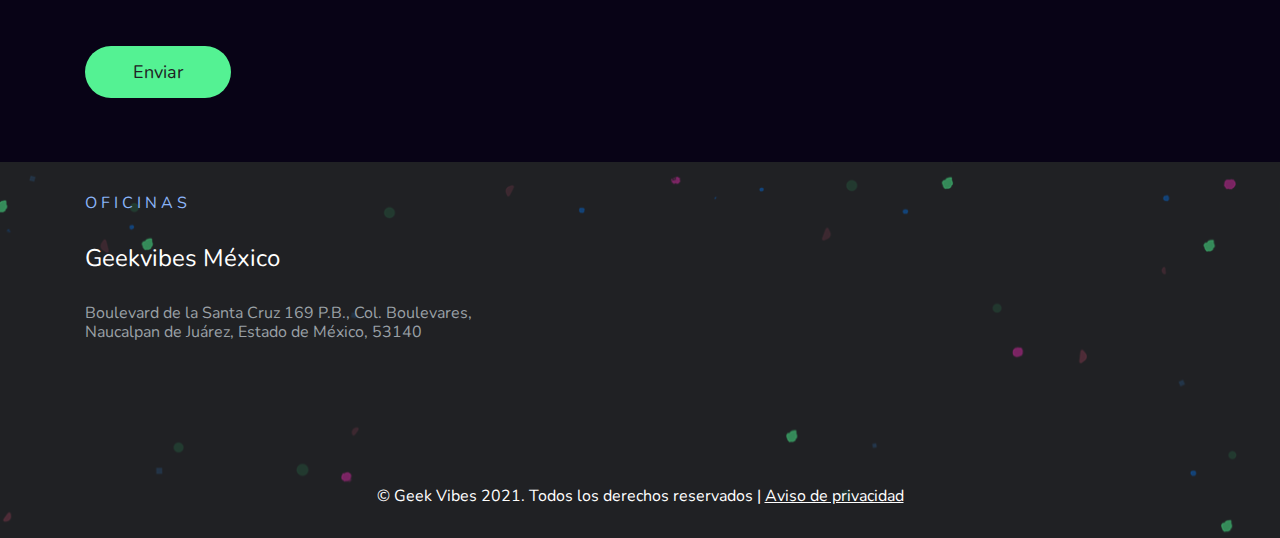
==== commit acd85a1d: "ADD absolute url og:image" ====
--- a/index.html
+++ b/index.html
@@ -11,7 +11,7 @@
     <meta property="og:type" content="website" />
     <meta property="og:title" content="Geek Vibes | Tú pones la idea, nosotros la magia" />
     <meta property="og:description" content="Los grandes proyectos comienzan con grandes ideas" />
-    <meta property="og:image" content="/assets/img/backgrounds/geek_vibes_agencia.jpg" />
+    <meta property="og:image" content="https://geekvibes.mx/assets/img/backgrounds/geek_vibes_agencia.jpg" />
     <meta name="twitter:card" content="summary" />
     <meta name="twitter:site" content="@geekvibesmx" />
     <meta name="twitter:creator" content="@geekvibesmx" />
--- a/assets/css/styles.min.css
+++ b/assets/css/styles.min.css
@@ -1 +1 @@
-html{line-height:1.15;-webkit-text-size-adjust:100%}body{margin:0;-webkit-font-smoothing:antialiased;-moz-osx-font-smoothing:grayscale}h1{font-size:2em;margin:.67em 0}a{background-color:transparent}b,strong{font-weight:bolder}small{font-size:80%}img{border-style:none}button,input,optgroup,select,textarea{font-family:inherit;font-size:100%;line-height:1.15;margin:0}button,input{overflow:visible}button,select{text-transform:none}[type=button],[type=reset],[type=submit],button{-webkit-appearance:button}[type=button]::-moz-focus-inner,[type=reset]::-moz-focus-inner,[type=submit]::-moz-focus-inner,button::-moz-focus-inner{border-style:none;padding:0}[type=button]:-moz-focusring,[type=reset]:-moz-focusring,[type=submit]:-moz-focusring,button:-moz-focusring{outline:1px dotted ButtonText}textarea{overflow:auto}[type=checkbox],[type=radio]{box-sizing:border-box;padding:0}[type=number]::-webkit-inner-spin-button,[type=number]::-webkit-outer-spin-button{height:auto}[hidden]{display:none}*{box-sizing:border-box}.pink__color{color:#ff29bf}.green__color{color:#4af48f}.blue__color{color:#0071eb}.text-center{text-align:center}.btn__geek{color:#202124;font-size:1.125rem;padding:1rem 3rem;border-radius:3rem;border:none;font-weight:400;transition:all linear .25s;text-decoration:none;display:inline-block}.btn__geek.btn__green{color:#202124;background-color:#54f293}.btn__geek.btn__green:hover{background-color:#0071eb;color:#fff}.send__form{margin-top:3rem}.sub__green{position:relative;display:inline-block}.sub__green i{font-style:normal;display:inline-block;position:relative;z-index:2}.sub__green:after{content:"";position:absolute;left:0;right:0;display:inline-block;bottom:0;border-bottom:4px solid #54f293;z-index:1;border-radius:2px}html{font-family:Nunito,sans-serif}.header{background-color:#202124;padding-left:2rem;padding-right:2rem}.header .inner__large{display:-webkit-box;display:-ms-flexbox;display:flex;-webkit-box-pack:justify;-ms-flex-pack:justify;justify-content:space-between;height:70px;line-height:70px;-webkit-box-align:center;-ms-flex-align:center;align-items:center}.header .inner__large img{max-width:150px;max-height:30px}.header .inner__large>a{display:flex;align-items:center}.select__lang{color:#9aa0a6}.select__lang a{color:#9aa0a6;text-decoration:none;font-family:Nunito,sans-serif;font-weight:400;-webkit-transition:all linear .35s;transition:all linear .35s}.select__lang a.active,.select__lang a:focus,.select__lang a:hover{color:#fff}.inner__large{max-width:1300px;margin-left:auto;margin-right:auto}.inner__small{max-width:1110px;margin-left:auto;margin-right:auto}.whatsapp__indicator{width:40px;position:absolute;right:2rem;top:0;bottom:0;display:none;height:100%}.whatsapp__indicator__cta{font-size:13px;color:#4af48f;position:absolute;top:50%;width:100%;text-decoration:none;display:-webkit-box;display:-ms-flexbox;display:flex;width:200px;-webkit-transform:translateX(-50%) translateY(-50%) rotate(-90deg);transform:translateX(-50%) translateY(-50%) rotate(-90deg)}.whatsapp__indicator a{color:#4af48f;text-decoration:none}.whatsapp__indicator a:hover svg{margin-right:1.5rem}.whatsapp__indicator svg{margin-right:.5rem;width:30px;height:30px;display:inline-block;-webkit-transition:all ease-in .25s;transition:all ease-in .25s;vertical-align:middle}.scroll__indicator{margin-left:auto;margin-right:auto;position:absolute;left:0;right:0;bottom:0;display:none}.scroll__indicator__up{width:40px;height:80px;right:-1rem;top:-80px;position:absolute}.scroll__indicator a,.scroll__indicator__up a{padding-top:80px;position:absolute;bottom:0;left:0;right:0;margin-left:auto;margin-right:auto;z-index:2;width:40px;height:70px;display:inline-block;color:#fff;font:normal 400 16px/1 Nunito,sans-serif;letter-spacing:.1em;text-decoration:none;-webkit-transition:opacity .3s;transition:opacity .3s}.scroll__indicator__up a{transform:rotate(-180deg)}.scroll__indicator__up>span{position:absolute;bottom:-1rem;text-align:center;left:0;width:100%;color:#ff29bf}.scroll__indicator a:hover,.scroll__indicator__up a:hover{opacity:.5}.scroll__indicator a span,.scroll__indicator__up a span{position:absolute;top:0;left:50%;width:24px;height:24px;margin-left:-12px;border-left:1px solid #54f293;border-bottom:1px solid #54f293;-webkit-transform:rotate(-45deg);transform:rotate(-45deg);-webkit-animation:sdb07 2s infinite;animation:sdb07 2s infinite;opacity:0;box-sizing:border-box}.scroll__indicator__up a span{border-left:1px solid #ff29bf;border-bottom:1px solid #ff29bf}.scroll__indicator a span:nth-of-type(1),.scroll__indicator__up a span:nth-of-type(1){-webkit-animation-delay:0s;animation-delay:0s}.scroll__indicator a span:nth-of-type(2),.scroll__indicator__up a span:nth-of-type(2){top:16px;-webkit-animation-delay:.15s;animation-delay:.15s}.scroll__indicator a span:nth-of-type(3),.scroll__indicator__up a span:nth-of-type(3){top:32px;-webkit-animation-delay:.3s;animation-delay:.3s}@-webkit-keyframes sdb07{0%{opacity:0}50%{opacity:1}100%{opacity:0}}@keyframes sdb07{0%{opacity:0}50%{opacity:1}100%{opacity:0}}.head__section{background-color:#080316;padding-top:4rem;padding-bottom:0;position:relative;padding-left:2rem;padding-right:2rem}.head__section .inner__small{display:-webkit-box;display:-ms-flexbox;display:flex;-webkit-box-pack:justify;-ms-flex-pack:justify;justify-content:space-between;-webkit-box-orient:vertical;-webkit-box-direction:normal;-ms-flex-direction:column;flex-direction:column}.head__section .coltext__head__section{padding-right:1rem}.head__section .coltext__head__section strong{font-size:.875rem;color:#8ab4f8;letter-spacing:.25em;font-weight:400}.head__section .coltext__head__section h1{font-size:2rem;color:#fff;font-weight:400}.head__section .coltext__head__section p{font-size:1rem;color:#9aa0a6;line-height:1.35em}.head__section .colimg__head__section img{max-height:450px;max-width:470px;width:100%}.services__head{padding-top:2rem;padding-bottom:2rem}.services__head .inner__small{display:-webkit-box;display:-ms-flexbox;display:flex;-webkit-box-orient:vertical;-webkit-box-direction:normal;-ms-flex-direction:column;flex-direction:column;padding-left:2rem;padding-right:2rem}.services__head .left_services__head{min-width:300px}.services__head .left_services__head strong{text-transform:uppercase;font-weight:400;letter-spacing:.25em;line-height:1.35em}.services__head .left_services__head h2{font-size:2rem;line-height:1.35em;margin-top:1rem;margin-bottom:0;font-weight:400}.services__head .left_services__head h2 br{display:none}.right_services__head p{color:#202124;font-size:1rem;font-weight:400;margin-top:1.5rem;line-height:1.35em}.services__grid .inner__large{position:relative;padding-top:2rem;padding-bottom:2rem}.services__grid .inner__large:before{content:"";position:absolute;left:10%;top:0;width:300px;height:300px;background-color:rgba(84,242,147,.1);z-index:1;border-radius:50%}.services__grid .inner__large>svg{position:absolute;right:-4rem;z-index:1;width:260px;height:280px;bottom:0;display:none}.services__grid .slide__services{position:relative;z-index:2;padding-bottom:3rem}.services__grid .splide__arrows .splide__arrow{width:60px;background-position:center center!important;background:no-repeat;background-size:50px 20px;background-repeat:no-repeat;bottom:-2.5rem;top:auto}.services__grid .splide__arrows .splide__arrow svg{display:none}.services__grid .splide__arrows .splide__arrow--prev{background-image:url(../img/icons/arrow__left__gray.svg);left:3rem}.services__grid .splide__arrows .splide__arrow--prev:active,.services__grid .splide__arrows .splide__arrow--prev:focus,.services__grid .splide__arrows .splide__arrow--prev:hover{background-image:url(../img/icons/arrow__left__blue.svg);left:3rem}.services__grid .splide__arrows .splide__arrow--prev[disabled]{opacity:.3;pointer-events:none;background-image:url(../img/icons/arrow__left__gray.svg)}.services__grid .splide__arrows .splide__arrow--next{background-image:url(../img/icons/arrow__right__gray.svg);right:3rem}.services__grid .splide__arrows .splide__arrow--next:active,.services__grid .splide__arrows .splide__arrow--next:focus,.services__grid .splide__arrows .splide__arrow--next:hover{background-image:url(../img/icons/arrow__right__blue.svg);right:3rem}.services__grid .splide__arrows .splide__arrow--next[disabled]{opacity:.3;pointer-events:none;background-image:url(../img/icons/arrow__right__gray.svg)}.slide__services__indicator{display:inline-block;width:70px;position:absolute;left:0;right:0;margin-left:auto;margin-right:auto;text-align:center;color:#9aa0a6;font-size:1rem;font-weight:400}.services__grid .splide__track{padding-top:1rem;padding-bottom:2rem}.services__grid .card__slide{background-color:#fff;border-radius:1rem;box-shadow:3px 6px 19px #e4e9f2;padding:2rem;display:-webkit-box;display:-ms-flexbox;display:flex;-webkit-box-orient:vertical;-webkit-box-direction:normal;-ms-flex-direction:column;flex-direction:column;height:100%;position:relative}.services__grid .card__slide .service__category{font-size:.75rem;color:#9aa0a6;position:absolute;left:-1rem;top:4rem;-webkit-transform:rotate(-90deg);transform:rotate(-90deg)}.services__grid .card__slide .service__image{max-height:80px;margin-bottom:1rem}.services__grid .card__slide .service__title{font-size:1rem;text-transform:uppercase;color:#ff29bf}.services__grid .card__slide .service__slogan{font-size:1rem;font-weight:700;margin-top:1.5rem;margin-bottom:1.5rem}.services__grid .card__slide .service__description{color:#080316;font-size:1rem;margin-top:0;margin-bottom:0;line-height:1.4em}.inline__photo{transition:transform 4s .25s cubic-bezier(0,1,.3,1),-webkit-filter 10s 2s ease-out;-webkit-transition:-webkit-transform 4s .25s cubic-bezier(0,1,.3,1),-webkit-filter 10s 2s ease-out;transition:-webkit-transform 4s .25s cubic-bezier(0,1,.3,1),-webkit-filter 10s 2s ease-out;transition:transform 4s .25s cubic-bezier(0,1,.3,1),filter 10s 2s ease-out;transition:transform 4s .25s cubic-bezier(0,1,.3,1),filter 10s 2s ease-out,-webkit-transform 4s .25s cubic-bezier(0,1,.3,1),-webkit-filter 10s 2s ease-out;transition:transform 4s .25s cubic-bezier(0,1,.3,1),filter 10s 2s ease-out,-webkit-filter 10s 2s ease-out;will-change:transform;-webkit-transform:translate(0,-50%);transform:translate(0,-50%)}.is-animated{-webkit-transform:translate(0,0);transform:translate(0,0)}.animate__animated{-webkit-animation-duration:1s;animation-duration:1s;-webkit-animation-duration:2s;animation-duration:2s;-webkit-animation-fill-mode:both;animation-fill-mode:both}@-webkit-keyframes fadeInUp{from{opacity:0;-webkit-transform:translate3d(0,100%,0);transform:translate3d(0,100%,0)}to{opacity:1;-webkit-transform:translate3d(0,0,0);transform:translate3d(0,0,0)}}@keyframes fadeInUp{from{opacity:0;-webkit-transform:translate3d(0,20%,0);transform:translate3d(0,20%,0)}to{opacity:1;-webkit-transform:translate3d(0,0,0);transform:translate3d(0,0,0)}}.animate__fadeInUp{-webkit-animation-name:fadeInUp;animation-name:fadeInUp;will-change:transform,opacity;-webkit-animation-fill-mode:forwards;animation-fill-mode:forwards}.inline-element{opacity:0;-webkit-transform:translateY(4em);transform:translateY(4em);-webkit-transition:opacity .3s .25s ease-out,-webkit-transform 2s .25s cubic-bezier(0,1,.3,1);transition:opacity .3s .25s ease-out,-webkit-transform 2s .25s cubic-bezier(0,1,.3,1);transition:transform 2s .25s cubic-bezier(0,1,.3,1),opacity .3s .25s ease-out;transition:transform 2s .25s cubic-bezier(0,1,.3,1),opacity .3s .25s ease-out,-webkit-transform 2s .25s cubic-bezier(0,1,.3,1);will-change:transform,opacity}.inline-element.is-visible{opacity:1;-webkit-transform:translateY(0);transform:translateY(0)}.all__projects{background-color:#4af48f;padding-top:4rem;padding-bottom:6rem;padding-left:2rem;padding-right:2rem;position:relative;overflow:hidden}.all__projects .inner__small{margin-bottom:4rem;max-width:900px}.all__projects--slogan{font-size:1rem;text-transform:uppercase;font-weight:400;letter-spacing:.25em}.all__projects--title{font-size:2rem;font-weight:400}.all__projects--description{font-size:1rem;line-height:1.35em}.grid__projects{display:-webkit-box;display:-ms-flexbox;display:flex;-webkit-box-pack:justify;-ms-flex-pack:justify;justify-content:space-between;-webkit-box-orient:vertical;-webkit-box-direction:normal;-ms-flex-direction:column;flex-direction:column}.grid__projects .projects__grid__card{width:100%;max-width:100%;position:relative;margin-bottom:1rem;-webkit-transition:all linear .5s;transition:all linear .5s}.grid__projects .projects__grid__card:after{position:absolute;content:"";left:0;top:0;bottom:0;right:0;background:#080316;background:-webkit-linear-gradient(bottom,rgba(8,3,22,.8) 0,rgba(8,3,22,0) 50%,rgba(8,3,22,0) 100%);background:linear-gradient(0deg,rgba(8,3,22,.8) 0,rgba(8,3,22,0) 50%,rgba(8,3,22,0) 100%);z-index:2;-webkit-transition:all linear .35s;transition:all linear .35s;opacity:1}.grid__projects .projects__grid__card:hover:after{opacity:.5}.grid__projects .projects__grid__card img{max-width:100%;position:relative;z-index:1;float:left}.grid__projects .projects__grid__category{color:#fff;background-color:#202124;border-radius:10px;font-size:.75rem;font-weight:400;padding-left:1rem;padding-right:1rem;left:-1.5rem;top:4rem;position:absolute;line-height:1.5em;-webkit-transform:rotate(-90deg);transform:rotate(-90deg);z-index:3;text-transform:uppercase;min-width:100px;text-align:center}.grid__projects .projects__grid__category.small{min-width:60px;left:-5px}.grid__projects .block__name__project{position:absolute;bottom:1rem;left:1rem;color:#fff;z-index:3}.grid__projects .block__name__project strong{text-transform:uppercase;font-size:1rem;position:relative;-webkit-transform:translateY(0);transform:translateY(0);display:inline-block;width:100%;-webkit-transition:all linear .35s;transition:all linear .35s}.grid__projects .projects__grid__list{color:#fff;margin-bottom:0;margin-top:0;font-size:.75rem;opacity:1;-webkit-transition:all linear .35s;transition:all linear .35s;line-height:1.5em}.grid__projects .projects__grid__card:hover .block__name__project strong{-webkit-transform:translateY(0);transform:translateY(0)}.grid__projects .projects__grid__card:hover .projects__grid__list{opacity:1}.ctn__waves{height:40px;width:100%;position:absolute;bottom:0;left:0;right:0;background:#fff}.wave{background-image:url(../img/backgrounds/back__wave.svg);background-repeat:repeat-x;position:absolute;background-size:auto 40px;top:-40px;width:6400px;height:40px;-webkit-animation:wave 7s cubic-bezier(.36,.45,.63,.53) infinite;animation:wave 7s cubic-bezier(.36,.45,.63,.53) infinite;-webkit-transform:translate3d(0,0,0);transform:translate3d(0,0,0)}@-webkit-keyframes wave{0%{margin-left:0}100%{margin-left:-1600px}}@keyframes wave{0%{margin-left:0}100%{margin-left:-1600px}}@-webkit-keyframes swell{0%,100%{-webkit-transform:translate3d(0,-15px,0);transform:translate3d(0,-15px,0)}50%{-webkit-transform:translate3d(0,5px,0);transform:translate3d(0,5px,0)}}@keyframes swell{0%,100%{-webkit-transform:translate3d(0,-15px,0);transform:translate3d(0,-15px,0)}50%{-webkit-transform:translate3d(0,5px,0);transform:translate3d(0,5px,0)}}.ctn__clients{padding-top:1rem;padding-bottom:4rem;padding-left:1rem;padding-right:1rem}.ctn__clients__slogan{font-size:1rem;text-transform:uppercase;font-weight:400;letter-spacing:.25em}.ctn__clients__title{font-size:2rem;font-weight:400}.grid__clients{display:-webkit-box;display:-ms-flexbox;display:flex;-webkit-box-pack:justify;-ms-flex-pack:justify;justify-content:space-between;list-style:none;-webkit-box-align:center;-ms-flex-align:center;align-items:center;padding-left:0;padding-right:0;-webkit-box-orient:horizontal;-webkit-box-direction:normal;-ms-flex-direction:row;flex-direction:row;-ms-flex-wrap:wrap;flex-wrap:wrap}.grid__clients li{width:50%;max-width:50%;text-align:center;padding:1rem;-ms-flex-item-align:stretch;-ms-grid-row-align:stretch;align-self:stretch}.grid__clients li:first-of-type{border-right:2px solid #f9f9f9}.grid__clients li:nth-of-type(3){border-right:2px solid #f9f9f9;border-top:2px solid #f9f9f9}.grid__clients li:nth-of-type(4){border-top:2px solid #f9f9f9}.grid__clients li:nth-of-type(5),.grid__clients li:nth-of-type(6),.grid__clients li:nth-of-type(7),.grid__clients li:nth-of-type(8){display:none}.grid__clients img{max-width:100px;max-height:100px}.form__contact{background-color:#080316;overflow:hidden}.select__wrap{font-family:Nunito,sans-serif;position:relative;width:100%}.select__wrap.medium{width:100%}.select-text{position:relative;font-family:inherit;background-color:transparent;width:100%;padding:10px 10px 10px 0;font-size:18px;border-radius:0;border:none;border-bottom:1px solid #fff;color:#54f293;min-width:222px;width:100%;box-shadow:none;border-radius:0}.select-text:focus{outline:0;border-bottom:1px solid #54f293}.select-text.is-invalid{border-bottom:1px solid #ff29bf}.select__wrap .select-text{-moz-appearance:none;appearance:none;-webkit-appearance:none}.select__wrap:after{width:8px;height:8px;border-right:1px solid #fff;border-bottom:1px solid #fff;position:absolute;right:10px;content:" ";top:17px;-webkit-transform:rotate(45deg);transform:rotate(45deg);-webkit-transition:all .2s ease-in-out;transition:all .2s ease-in-out}.select-label{color:rgba(0,0,0,.26);font-size:18px;font-weight:400;position:absolute;pointer-events:none;left:0;top:10px;-webkit-transition:.2s ease all;transition:.2s ease all;color:#fff;font-family:Nunito,sans-serif;font-size:1rem}.select-text.is-valid~.select-label,.select-text:focus~.select-label{color:#54f293;top:-20px;-webkit-transition:.2s ease all;transition:.2s ease all;font-size:14px}.select-text~.error__text{position:absolute;left:0;bottom:-1.5rem;font-size:.75rem;color:#ff29bf;font-weight:400;opacity:0;visibility:hidden}.select-text.is-invalid~.error__text{visibility:visible;opacity:1}.select-bar{position:relative;display:block;width:100%}.select-bar:after,.select-bar:before{content:'';height:2px;width:0;bottom:1px;position:absolute;background:#54f293;-webkit-transition:.2s ease all;transition:.2s ease all}.select-bar:before{left:50%}.select-bar:after{right:50%}.select-text:focus~.select-bar:after,.select-text:focus~.select-bar:before{width:50%}.select-highlight{position:absolute;height:60%;width:100px;top:25%;left:0;pointer-events:none;opacity:.5}.group__input{position:relative;margin-bottom:56px}.group__input input{font-size:18px;padding:10px 1.5rem 10px 5px;display:block;width:100%;border:none;border-bottom:1px solid #fff;background-color:transparent;color:#54f293;border-radius:0;box-shadow:none}.group__input input:focus{outline:0}.group__input label{color:#fff;font-size:18px;font-weight:400;position:absolute;pointer-events:none;left:5px;top:10px;transition:.2s ease all;-moz-transition:.2s ease all;-webkit-transition:.2s ease all;font-family:Nunito,sans-serif;font-size:1rem}.group__input input:focus~label{top:-20px;font-size:14px;color:#54f293}.group__input input.is-invalid,.group__input input.is-invalid:focus{color:#fff;border-bottom:1px solid #ff29bf!important}.group__input input.is-invalid~label{color:#fff;top:-20px}.group__input input.is-valid~label{top:-20px;color:#54f293}.group__input input.is-invalid~.bar:after,.group__input input.is-invalid~.bar:before{background-color:#ff29bf}.group__input input.is-valid~.check__input{opacity:1;visibility:visible}.group__input .check__input{position:absolute;right:9px;top:5px;width:8px;height:16px;border:solid #4af48f;border-width:0 2px 2px 0;-webkit-transform:rotate(45deg);transform:rotate(45deg);opacity:0;visibility:hidden;transition:all linear .35s}.group__input .error__input{position:absolute;right:4px;top:5px;width:20px;height:20px;overflow:hidden;transition:all linear .35s;opacity:0;visibility:hidden}.error__input:hover::after,.error__input:hover::before{background:#ff29bf}.error__input::after,.error__input::before{content:"";position:absolute;height:2px;width:100%;top:50%;left:0;margin-top:-1px;background:#ff29bf}.error__input::before{-webkit-transform:rotate(45deg);-moz-transform:rotate(45deg);-ms-transform:rotate(45deg);-o-transform:rotate(45deg);transform:rotate(45deg)}.error__input::after{-webkit-transform:rotate(-45deg);-moz-transform:rotate(-45deg);-ms-transform:rotate(-45deg);-o-transform:rotate(-45deg);transform:rotate(-45deg)}.group__input input.is-invalid~.error__input{opacity:1;visibility:visible}.group__input input~.error__text{position:absolute;left:0;bottom:-1.5rem;font-size:.75rem;color:#ff29bf;font-weight:400;opacity:0;visibility:hidden}.group__input input.is-invalid~.error__text{opacity:1;visibility:visible}.group__input input.text__input.is-valid~.check__input{opacity:1;visibility:visible}.group__input input.text__input.is-invalid~.check__input{opacity:0;visibility:hidden}.group__input .bar{position:absolute;display:block;width:100%;top:calc(100% + 1px)}.group__input .bar:after,.group__input .bar:before{content:'';height:1px;width:0;bottom:1px;position:absolute;background:#54f293;transition:.2s ease all;-moz-transition:.2s ease all;-webkit-transition:.2s ease all}.group__input .bar:before{left:50%}.bar:after{right:50%}.group__input input:focus~.bar:after,.group__input input:focus~.bar:before{width:50%}.group__input .highlight{position:absolute;height:60%;width:100px;top:25%;left:0;pointer-events:none;opacity:.5}.group__input input:focus~.highlight{-webkit-animation:inputHighlighter .3s ease;animation:inputHighlighter .3s ease}@-webkit-keyframes inputHighlighter{from{background:#54f293}to{width:0;background:0 0}}@keyframes inputHighlighter{from{background:#54f293}to{width:0;background:0 0}}.form__contact{padding-top:3rem;padding-bottom:2rem}.form__contact__form{display:-webkit-box;display:-ms-flexbox;display:flex;-ms-flex-wrap:wrap;flex-wrap:wrap;-webkit-box-orient:vertical;-webkit-box-direction:normal;-ms-flex-direction:column;flex-direction:column}.form__contact__form .contact__form__left{padding-right:4rem;width:100%;color:#fff;padding-left:2rem;padding-right:2rem}.form__contact__form .contact__form__right{width:100%;color:#fff;display:-webkit-box;display:-ms-flexbox;display:flex;-webkit-box-orient:vertical;-webkit-box-direction:normal;-ms-flex-direction:column;flex-direction:column;-webkit-box-align:center;-ms-flex-align:center;align-items:center;padding-left:2rem;padding-right:2rem;padding-top:2rem}.form__contact__form .contact__form__right p{margin-top:1rem;margin-bottom:1rem;font-size:1rem;color:#8ab4f8;display:inline-block;width:100%;text-align:center}.form__contact__slogan{font-size:1rem;text-transform:uppercase;font-weight:400;letter-spacing:.25em}.form__contact__title{font-size:2rem;color:#fff;font-weight:400;margin-top:1rem;margin-bottom:1rem}.form__contact__description{font-size:1rem;color:#fff;margin-bottom:4rem;display:inline-block;width:100%}.form__contact__inputs{display:-webkit-box;display:-ms-flexbox;display:flex;-ms-flex-wrap:wrap;flex-wrap:wrap;-webkit-box-pack:justify;-ms-flex-pack:justify;justify-content:space-between}.form__contact__inputs .group__input.medium{width:100%}.form__contact .question__budget{font-size:1.125rem;margin-top:4rem;margin-bottom:2rem;display:inline-block}.select__options__budget{position:relative}.label__options__budget{position:relative;display:inline-block;padding-bottom:1rem;color:#54f293}.label__options__budget:after{content:"";position:absolute;right:-4px;width:800px;border-bottom:1px solid #54f293;bottom:0}.list__options__budget{display:block;margin-top:1.5rem}.options__budget__option{display:inline-block;width:100%}.options__budget__option .option__budget__input{position:absolute;width:0;height:0}.option__budget__input+label{width:auto;border-radius:.5rem;background-color:transparent;line-height:1.5em;display:inline-block;padding-left:.5rem;padding-right:.5rem;margin-right:1rem;margin-bottom:1rem;cursor:pointer;border:1px solid #9aa0a6;width:100%;text-align:center}.option__budget__input:checked+label{background-color:#54f293;color:#080316;font-weight:600;display:inline-block;text-align:center;line-height:2em;border:1px solid #54f293}.form__text__description{width:100%;border-radius:1.25rem;padding:2rem;max-width:420px;resize:none;outline:0;border:2px solid #fff;-webkit-transition:all linear .25s;transition:all linear .25s;color:#080316}.form__text__description:focus{border-color:#54f293}.form__text__description.is-invalid{border-color:#ff29bf}.form__text__description~.error__text{text-align:left;width:100%;padding-top:.5rem;font-size:.75rem;color:#ff29bf;font-weight:400;opacity:0;visibility:hidden;padding-left:1rem;transition:all linear .25s}.form__text__description.is-invalid~.error__text{opacity:1;visibility:visible}.contact__form__large{width:100%;min-width:100%;margin-top:2rem;padding-left:2rem;padding-right:2rem}.wrap__terms__conditions{color:#fff;margin-bottom:2rem}.wrap__terms__conditions a{color:#8ab4f8;margin-left:.25rem}.wrap__terms__conditions input[type=checkbox]{width:0;height:0}.wrap__terms__conditions label{position:relative;padding-left:2.5rem;min-height:25px;display:flex;align-items:center}.wrap__terms__conditions .error__text{text-align:left;width:100%;padding-top:.5rem;font-size:.75rem;color:#ff29bf;font-weight:400;opacity:0;visibility:hidden;padding-left:1rem;transition:all linear .25s;position:absolute}.container__check{display:block;position:relative;padding-left:35px;margin-bottom:12px;cursor:pointer;-webkit-user-select:none;-moz-user-select:none;-ms-user-select:none;user-select:none;font-size:.875rem}.container__check input{position:absolute;opacity:0;cursor:pointer;height:0;width:0}.container__check input.is-invalid~.error__text{opacity:1;visibility:visible;left:1.5rem;bottom:-1rem}.container__check .checkmark{position:absolute;top:0;left:0;height:25px;width:25px;background-color:#fff;border:2px solid #fff;border-radius:4px}.container__check:hover input~.checkmark{background-color:#fff}.container__check input:checked~.checkmark{background-color:#8ab4f8;border:2px solid #8ab4f8}.container__check .checkmark:after{content:"";position:absolute;display:none}.container__check input:checked~.checkmark:after{display:block}.container__check .checkmark:after{left:7px;top:3px;width:5px;height:10px;border:solid #fff;border-width:0 2px 2px 0;-webkit-transform:rotate(45deg);transform:rotate(45deg)}.container__check input.is-invalid~.checkmark{border-color:#ff29bf}.footer{background-color:#202124;background-image:url(../img/illustrations/geek_party.svg);background-size:cover;background-origin:0 0;color:#fff;padding:2rem}.footer .inner__small{display:flex;flex-wrap:wrap;flex-direction:column;position:relative}.footer .footer__title{color:#8ab4f8;text-transform:uppercase;font-weight:400;letter-spacing:.25em}.footer .footer__geek{font-size:1.5rem;color:#fff;font-weight:400}.footer .footer__direction{font-size:1rem;color:#9aa0a6}.footer__right{padding-top:2rem}.footer .social__links{display:flex;flex-direction:column;align-items:center}.footer .social__links a{margin-bottom:1rem;color:#54f293;text-decoration:none;display:flex;align-items:center;padding-right:2rem;transition:all linear .35s;text-decoration:none}.footer .social__links a:hover{padding-left:1rem;padding-right:1rem}.footer .social__links a:after{width:8px;height:8px;border-right:1px solid #4af48f;border-bottom:1px solid #4af48f;position:absolute;right:0;content:" ";top:8px;transform:rotate(-45deg);-webkit-transition:all .2s ease-in-out;-moz-transition:all .2s ease-in-out;transition:all .2s ease-in-out;opacity:0}.footer .social__links a:hover:after{opacity:1}.footer .social__links a svg{margin-right:1.5rem}.footer .social__links a:last-of-type{margin-bottom:0}.footer .list__social__pages{padding-top:5rem;padding-left:0;margin:0;display:flex;list-style:none;max-width:260px;justify-content:space-between;margin-left:auto;margin-right:auto;padding-bottom:3rem;position:relative}.footer .list__social__pages::before{content:'';position:absolute;top:2rem;left:0;right:0;margin-left:auto;margin-right:auto;width:80%;border-bottom:1px solid #8ab4f8}.footer .list__social__pages a{position:relative;padding:.5rem .25rem;display:inline-block}.footer .list__social__pages a:before{content:"";position:absolute;left:-2px;top:0;width:40px;height:40px;border-radius:50%;background-color:#080316;z-index:1;transform:scale(1,1);-webkit-transform:scale(1,1);transition:all linear .25s}.footer .list__social__pages li a:hover:before{background-color:#080316;transform:scale(1.35,1.35);-webkit-transform:scale(1.35,1.35)}.footer .list__social__pages li a svg{position:relative;z-index:2;display:inline-block;width:30px;height:30px}.footer .list__social__pages a svg.link__hover{display:none}.footer .list__social__pages a:hover svg.link__hover{display:inline-block}.footer .list__social__pages a:hover svg.link__normal{display:none}.footer .copyright{color:#fff;font-size:.75rem;max-width:240px;margin-left:auto;margin-right:auto;text-align:center}.footer .copyright a{color:#fff}.modal__contact__send{position:fixed;left:0;top:0;bottom:0;right:0;background-color:rgba(249,249,249,.9);display:flex;align-items:center;justify-content:center;padding-left:2rem;padding-right:2rem;opacity:0;z-index:-100;visibility:hidden;transition:opacity linear .5s,visibility linear .1s}.modal__contact__send.open{opacity:1;z-index:10;visibility:visible}.modal__contact__send .inner__contact__send{background-color:#fff;box-shadow:3px 6px 19px #e4e9f2;border-radius:1rem;padding:3rem 3rem;display:flex;flex-direction:column;justify-content:center;align-items:center;max-width:400px;font-family:Nunito,sans-serif;position:relative;transition:all linear .25s;top:100px;text-align:center}.modal__contact__send.open .inner__contact__send{top:0;transition:all linear .25s}.close__contact__send{position:absolute;right:1rem;top:1rem;width:1.5rem;height:1.5rem;padding:0;background-color:transparent;border:none;box-shadow:none}.modal__contact__send .text__contact__send{margin-top:0;margin-bottom:0}.large__section{padding-left:2rem;padding-right:2rem}.large__section.privacidad{margin-top:4rem;margin-bottom:4rem}.large__section.not__found{margin-top:0;margin-bottom:4rem;padding-left:2rem;padding-right:2rem}.container__not__found{display:flex;justify-content:center;align-items:center;flex-direction:column}.container__not__found img,.container__not__found svg{max-width:100%;height:auto}.container__not__found .slogan__404{text-transform:uppercase;font-weight:400;letter-spacing:.25em;line-height:1.35em;font-size:.875rem}.container__not__found .title__404{color:#202124;font-size:2rem}.large__section h1{font-size:2rem;color:#202124;font-weight:400}.large__section .title__section__text strong{font-weight:400;color:#0071eb}.large__section p{color:#080316;line-height:1.5em;font-size:1rem}#progress-bar{position:fixed;top:0;left:0;height:0;width:4px;z-index:99;background-color:#54f293;transition:height .5s}@media screen and (min-width:768px){.right_services__head p{margin-top:3rem;font-size:1.125rem}.all__projects--description{font-size:1.125rem}.scroll__indicator,.whatsapp__indicator{display:block}.whatsapp__indicator{right:0}.whatsapp__indicator__cta{top:50%}.head__section,.services__head .inner__small{padding-right:2rem;padding-left:2rem}.head__section .inner__small,.services__head .inner__small{-webkit-box-orient:horizontal;-webkit-box-direction:normal;-ms-flex-direction:row;flex-direction:row}.services__grid .inner__large>svg{display:block}.grid__clients{-ms-flex-wrap:nowrap;flex-wrap:nowrap}.grid__clients li{display:-webkit-box;display:-ms-flexbox;display:flex;-webkit-box-align:center;-ms-flex-align:center;align-items:center;-webkit-box-pack:center;-ms-flex-pack:center;justify-content:center}.grid__clients li:first-of-type,.grid__clients li:nth-of-type(3),.grid__clients li:nth-of-type(4){border:none}.grid__clients li:nth-of-type(5){display:-webkit-box;display:-ms-flexbox;display:flex}.grid__projects{-webkit-box-orient:horizontal;-webkit-box-direction:normal;-ms-flex-direction:row;flex-direction:row;flex-wrap:wrap}.grid__projects .projects__grid__card{width:48%;min-width:48%;margin-top:1rem}.head__section .coltext__head__section{width:60%;max-width:60%}.form__contact{padding-bottom:4rem}.form__contact__form{-webkit-box-orient:horizontal;-webkit-box-direction:normal;-ms-flex-direction:row;flex-direction:row}.form__contact__form .contact__form__left{width:60%}.form__contact__form .contact__form__right{width:40%}.form__contact__inputs .group__input.medium,.select__wrap.medium{width:45%;min-width:45%}.select-text{min-width:222px}.all__projects--title,.ctn__clients__title,.form__contact__title,.head__section .coltext__head__section h1,.services__head .left_services__head h2{font-size:2.875rem}.services__head .left_services__head h2 br{display:block}.head__section .coltext__head__section strong{font-size:1rem;letter-spacing:.25em}.head__section .coltext__head__section p{font-size:1.125rem;margin-bottom:2rem}.slide__services__indicator{left:auto;right:7.125rem;top:0;bottom:auto}.services__grid .splide__arrows{position:absolute;right:2rem;top:.5rem;max-width:240px;width:100%}.services__grid .splide__arrows .splide__arrow--prev{left:0}.services__grid .splide__arrows .splide__arrow--next{right:0}.services__grid .splide__arrows .splide__arrow{bottom:0}.services__grid .splide__arrows .splide__arrow--next:active,.services__grid .splide__arrows .splide__arrow--next:focus,.services__grid .splide__arrows .splide__arrow--next:hover{right:0}.services__grid .splide__arrows .splide__arrow--prev:active,.services__grid .splide__arrows .splide__arrow--prev:focus,.services__grid .splide__arrows .splide__arrow--prev:hover{left:0}.services__grid .slide__services{padding-bottom:0;padding-top:2rem}.grid__projects .projects__grid__category{background-color:#ff29bf}.option__budget__input+label{border-color:transparent}.options__budget__option{width:auto}.services__grid .inner__large>svg{right:0}.colimg__head__section{display:-webkit-box;display:-ms-flexbox;display:flex;-webkit-box-align:end;-ms-flex-align:end;align-items:flex-end}.footer .inner__small{flex-direction:row;flex-wrap:wrap;justify-content:space-between;align-items:center}.footer .footer__left{width:35%}.footer .footer__right{width:35%}.footer .footer__large{width:100%}.footer .list__social__pages{padding-top:2rem}.footer .list__social__pages::before{content:none;display:none}.footer .copyright{font-size:1rem;max-width:100%}.form__text__description{min-height:320px}.large__section h1{font-size:2.875rem}.large__section p{font-size:1.125rem;line-height:1.375em}}@media screen and (min-width:960px){.grid__projects .projects__grid__card{min-width:30%;width:30%}.grid__projects .projects__grid__card:nth-of-type(4){display:none}}@media screen and (min-width:1025px){.grid__projects .projects__grid__list{opacity:0}.grid__projects .block__name__project strong{-webkit-transform:translateY(1rem);transform:translateY(1rem)}.container__not__found{flex-direction:row;min-height:50vh}.container__not__found .desc__not__found{padding-left:2rem}.container__not__found .title__404{max-width:360px}.grid__projects .projects__grid__card{width:23%;min-width:23%}.grid__projects .projects__grid__card:nth-of-type(4){display:block}}@media screen and (min-width:1200px){.form__contact{padding-left:1rem;padding-right:1rem}.form__contact__form .contact__form__right{padding-right:0}.form__contact__form .contact__form__left{padding-left:0}.contact__form__large{padding-left:0}.services__head .inner__small{padding-left:0;padding-right:0}}+html{line-height:1.15;-webkit-text-size-adjust:100%}body{margin:0;-webkit-font-smoothing:antialiased;-moz-osx-font-smoothing:grayscale}h1{font-size:2em;margin:.67em 0}a{background-color:transparent}b,strong{font-weight:bolder}small{font-size:80%}img{border-style:none}button,input,optgroup,select,textarea{font-family:inherit;font-size:100%;line-height:1.15;margin:0}button,input{overflow:visible}button,select{text-transform:none}[type=button],[type=reset],[type=submit],button{-webkit-appearance:button}[type=button]::-moz-focus-inner,[type=reset]::-moz-focus-inner,[type=submit]::-moz-focus-inner,button::-moz-focus-inner{border-style:none;padding:0}[type=button]:-moz-focusring,[type=reset]:-moz-focusring,[type=submit]:-moz-focusring,button:-moz-focusring{outline:1px dotted ButtonText}textarea{overflow:auto}[type=checkbox],[type=radio]{box-sizing:border-box;padding:0}[type=number]::-webkit-inner-spin-button,[type=number]::-webkit-outer-spin-button{height:auto}[hidden]{display:none}*{box-sizing:border-box}.pink__color{color:#ff29bf}.green__color{color:#4af48f}.blue__color{color:#0071eb}.text-center{text-align:center}.btn__geek{color:#202124;font-size:1.125rem;padding:1rem 3rem;border-radius:3rem;border:none;font-weight:400;transition:all linear .25s;text-decoration:none;display:inline-block}.btn__geek.btn__green{color:#202124;background-color:#54f293}.btn__geek.btn__green:hover{background-color:#0071eb;color:#fff}.btn__geek.btn__green:disabled,.btn__geek.btn__green[disabled]{color:#9aa0a6;background-color:#f9f9f9}.send__form{margin-top:3rem}.sub__green{position:relative;display:inline-block}.sub__green i{font-style:normal;display:inline-block;position:relative;z-index:2}.sub__green:after{content:"";position:absolute;left:0;right:0;display:inline-block;bottom:0;border-bottom:4px solid #54f293;z-index:1;border-radius:2px}html{font-family:Nunito,sans-serif}.header{background-color:#202124;padding-left:2rem;padding-right:2rem}.header .inner__large{display:-webkit-box;display:-ms-flexbox;display:flex;-webkit-box-pack:justify;-ms-flex-pack:justify;justify-content:space-between;height:70px;line-height:70px;-webkit-box-align:center;-ms-flex-align:center;align-items:center}.header .inner__large img{max-width:150px;max-height:30px}.header .inner__large>a{display:flex;align-items:center}.select__lang{color:#9aa0a6}.select__lang a{color:#9aa0a6;text-decoration:none;font-family:Nunito,sans-serif;font-weight:400;-webkit-transition:all linear .35s;transition:all linear .35s}.select__lang a.active,.select__lang a:focus,.select__lang a:hover{color:#fff}.inner__large{max-width:1300px;margin-left:auto;margin-right:auto}.inner__small{max-width:1110px;margin-left:auto;margin-right:auto}.whatsapp__indicator{width:40px;position:absolute;right:2rem;top:0;bottom:0;display:none;height:100%}.whatsapp__indicator__cta{font-size:13px;color:#4af48f;position:absolute;top:50%;width:100%;text-decoration:none;display:-webkit-box;display:-ms-flexbox;display:flex;width:200px;-webkit-transform:translateX(-50%) translateY(-50%) rotate(-90deg);transform:translateX(-50%) translateY(-50%) rotate(-90deg)}.whatsapp__indicator a{color:#4af48f;text-decoration:none}.whatsapp__indicator a:hover svg{margin-right:1.5rem}.whatsapp__indicator svg{margin-right:.5rem;width:30px;height:30px;display:inline-block;-webkit-transition:all ease-in .25s;transition:all ease-in .25s;vertical-align:middle}.scroll__indicator{margin-left:auto;margin-right:auto;position:absolute;left:0;right:0;bottom:0;display:none}.scroll__indicator__up{width:40px;height:80px;right:-1rem;top:-80px;position:absolute}.scroll__indicator a,.scroll__indicator__up a{padding-top:80px;position:absolute;bottom:0;left:0;right:0;margin-left:auto;margin-right:auto;z-index:2;width:40px;height:70px;display:inline-block;color:#fff;font:normal 400 16px/1 Nunito,sans-serif;letter-spacing:.1em;text-decoration:none;-webkit-transition:opacity .3s;transition:opacity .3s}.scroll__indicator__up a{transform:rotate(-180deg)}.scroll__indicator__up>span{position:absolute;bottom:-1rem;text-align:center;left:0;width:100%;color:#ff29bf}.scroll__indicator a:hover,.scroll__indicator__up a:hover{opacity:.5}.scroll__indicator a span,.scroll__indicator__up a span{position:absolute;top:0;left:50%;width:24px;height:24px;margin-left:-12px;border-left:1px solid #54f293;border-bottom:1px solid #54f293;-webkit-transform:rotate(-45deg);transform:rotate(-45deg);-webkit-animation:sdb07 2s infinite;animation:sdb07 2s infinite;opacity:0;box-sizing:border-box}.scroll__indicator__up a span{border-left:1px solid #ff29bf;border-bottom:1px solid #ff29bf}.scroll__indicator a span:nth-of-type(1),.scroll__indicator__up a span:nth-of-type(1){-webkit-animation-delay:0s;animation-delay:0s}.scroll__indicator a span:nth-of-type(2),.scroll__indicator__up a span:nth-of-type(2){top:16px;-webkit-animation-delay:.15s;animation-delay:.15s}.scroll__indicator a span:nth-of-type(3),.scroll__indicator__up a span:nth-of-type(3){top:32px;-webkit-animation-delay:.3s;animation-delay:.3s}@-webkit-keyframes sdb07{0%{opacity:0}50%{opacity:1}100%{opacity:0}}@keyframes sdb07{0%{opacity:0}50%{opacity:1}100%{opacity:0}}.head__section{background-color:#080316;padding-top:4rem;padding-bottom:0;position:relative;padding-left:2rem;padding-right:2rem}.head__section .inner__small{display:-webkit-box;display:-ms-flexbox;display:flex;-webkit-box-pack:justify;-ms-flex-pack:justify;justify-content:space-between;-webkit-box-orient:vertical;-webkit-box-direction:normal;-ms-flex-direction:column;flex-direction:column}.head__section .coltext__head__section{padding-right:1rem}.head__section .coltext__head__section strong{font-size:.875rem;color:#8ab4f8;letter-spacing:.25em;font-weight:400}.head__section .coltext__head__section h1{font-size:2rem;color:#fff;font-weight:400}.head__section .coltext__head__section p{font-size:1rem;color:#9aa0a6;line-height:1.35em}.head__section .colimg__head__section img{max-height:450px;max-width:470px;width:100%}.services__head{padding-top:2rem;padding-bottom:2rem}.services__head .inner__small{display:-webkit-box;display:-ms-flexbox;display:flex;-webkit-box-orient:vertical;-webkit-box-direction:normal;-ms-flex-direction:column;flex-direction:column;padding-left:2rem;padding-right:2rem}.services__head .left_services__head{min-width:300px}.services__head .left_services__head strong{text-transform:uppercase;font-weight:400;letter-spacing:.25em;line-height:1.35em}.services__head .left_services__head h2{font-size:2rem;line-height:1.35em;margin-top:1rem;margin-bottom:0;font-weight:400}.services__head .left_services__head h2 br{display:none}.right_services__head p{color:#202124;font-size:1rem;font-weight:400;margin-top:1.5rem;line-height:1.35em}.services__grid .inner__large{position:relative;padding-top:2rem;padding-bottom:2rem}.services__grid .inner__large:before{content:"";position:absolute;left:10%;top:0;width:300px;height:300px;background-color:rgba(84,242,147,.1);z-index:1;border-radius:50%}.services__grid .inner__large>svg{position:absolute;right:-4rem;z-index:1;width:260px;height:280px;bottom:0;display:none}.services__grid .slide__services{position:relative;z-index:2;padding-bottom:3rem}.services__grid .splide__arrows .splide__arrow{width:60px;background-position:center center!important;background:no-repeat;background-size:50px 20px;background-repeat:no-repeat;bottom:-2.5rem;top:auto}.services__grid .splide__arrows .splide__arrow svg{display:none}.services__grid .splide__arrows .splide__arrow--prev{background-image:url(../img/icons/arrow__left__gray.svg);left:3rem}.services__grid .splide__arrows .splide__arrow--prev:active,.services__grid .splide__arrows .splide__arrow--prev:focus,.services__grid .splide__arrows .splide__arrow--prev:hover{background-image:url(../img/icons/arrow__left__blue.svg);left:3rem}.services__grid .splide__arrows .splide__arrow--prev[disabled]{opacity:.3;pointer-events:none;background-image:url(../img/icons/arrow__left__gray.svg)}.services__grid .splide__arrows .splide__arrow--next{background-image:url(../img/icons/arrow__right__gray.svg);right:3rem}.services__grid .splide__arrows .splide__arrow--next:active,.services__grid .splide__arrows .splide__arrow--next:focus,.services__grid .splide__arrows .splide__arrow--next:hover{background-image:url(../img/icons/arrow__right__blue.svg);right:3rem}.services__grid .splide__arrows .splide__arrow--next[disabled]{opacity:.3;pointer-events:none;background-image:url(../img/icons/arrow__right__gray.svg)}.slide__services__indicator{display:inline-block;width:70px;position:absolute;left:0;right:0;margin-left:auto;margin-right:auto;text-align:center;color:#9aa0a6;font-size:1rem;font-weight:400}.services__grid .splide__track{padding-top:1rem;padding-bottom:2rem}.services__grid .card__slide{background-color:#fff;border-radius:1rem;box-shadow:3px 6px 19px #e4e9f2;padding:2rem;display:-webkit-box;display:-ms-flexbox;display:flex;-webkit-box-orient:vertical;-webkit-box-direction:normal;-ms-flex-direction:column;flex-direction:column;height:100%;position:relative}.services__grid .card__slide .service__category{font-size:.75rem;color:#9aa0a6;position:absolute;left:-1rem;top:4rem;-webkit-transform:rotate(-90deg);transform:rotate(-90deg)}.services__grid .card__slide .service__image{max-height:80px;margin-bottom:1rem}.services__grid .card__slide .service__title{font-size:1rem;text-transform:uppercase;color:#ff29bf}.services__grid .card__slide .service__slogan{font-size:1rem;font-weight:700;margin-top:1.5rem;margin-bottom:1.5rem}.services__grid .card__slide .service__description{color:#080316;font-size:1rem;margin-top:0;margin-bottom:0;line-height:1.4em}.inline__photo{transition:transform 4s .25s cubic-bezier(0,1,.3,1),-webkit-filter 10s 2s ease-out;-webkit-transition:-webkit-transform 4s .25s cubic-bezier(0,1,.3,1),-webkit-filter 10s 2s ease-out;transition:-webkit-transform 4s .25s cubic-bezier(0,1,.3,1),-webkit-filter 10s 2s ease-out;transition:transform 4s .25s cubic-bezier(0,1,.3,1),filter 10s 2s ease-out;transition:transform 4s .25s cubic-bezier(0,1,.3,1),filter 10s 2s ease-out,-webkit-transform 4s .25s cubic-bezier(0,1,.3,1),-webkit-filter 10s 2s ease-out;transition:transform 4s .25s cubic-bezier(0,1,.3,1),filter 10s 2s ease-out,-webkit-filter 10s 2s ease-out;will-change:transform;-webkit-transform:translate(0,-50%);transform:translate(0,-50%)}.is-animated{-webkit-transform:translate(0,0);transform:translate(0,0)}.animate__animated{-webkit-animation-duration:1s;animation-duration:1s;-webkit-animation-duration:2s;animation-duration:2s;-webkit-animation-fill-mode:both;animation-fill-mode:both}@-webkit-keyframes fadeInUp{from{opacity:0;-webkit-transform:translate3d(0,100%,0);transform:translate3d(0,100%,0)}to{opacity:1;-webkit-transform:translate3d(0,0,0);transform:translate3d(0,0,0)}}@keyframes fadeInUp{from{opacity:0;-webkit-transform:translate3d(0,20%,0);transform:translate3d(0,20%,0)}to{opacity:1;-webkit-transform:translate3d(0,0,0);transform:translate3d(0,0,0)}}.animate__fadeInUp{-webkit-animation-name:fadeInUp;animation-name:fadeInUp;will-change:transform,opacity;-webkit-animation-fill-mode:forwards;animation-fill-mode:forwards}.inline-element{opacity:0;-webkit-transform:translateY(4em);transform:translateY(4em);-webkit-transition:opacity .3s .25s ease-out,-webkit-transform 2s .25s cubic-bezier(0,1,.3,1);transition:opacity .3s .25s ease-out,-webkit-transform 2s .25s cubic-bezier(0,1,.3,1);transition:transform 2s .25s cubic-bezier(0,1,.3,1),opacity .3s .25s ease-out;transition:transform 2s .25s cubic-bezier(0,1,.3,1),opacity .3s .25s ease-out,-webkit-transform 2s .25s cubic-bezier(0,1,.3,1);will-change:transform,opacity}.inline-element.is-visible{opacity:1;-webkit-transform:translateY(0);transform:translateY(0)}.all__projects{background-color:#4af48f;padding-top:4rem;padding-bottom:6rem;padding-left:2rem;padding-right:2rem;position:relative;overflow:hidden}.all__projects .inner__small{margin-bottom:4rem;max-width:900px}.all__projects--slogan{font-size:1rem;text-transform:uppercase;font-weight:400;letter-spacing:.25em}.all__projects--title{font-size:2rem;font-weight:400}.all__projects--description{font-size:1rem;line-height:1.35em}.grid__projects{display:-webkit-box;display:-ms-flexbox;display:flex;-webkit-box-pack:justify;-ms-flex-pack:justify;justify-content:space-between;-webkit-box-orient:vertical;-webkit-box-direction:normal;-ms-flex-direction:column;flex-direction:column}.grid__projects .projects__grid__card{width:100%;max-width:100%;position:relative;margin-bottom:1rem;-webkit-transition:all linear .5s;transition:all linear .5s}.grid__projects .projects__grid__card:after{position:absolute;content:"";left:0;top:0;bottom:0;right:0;background:#080316;background:-webkit-linear-gradient(bottom,rgba(8,3,22,.8) 0,rgba(8,3,22,0) 50%,rgba(8,3,22,0) 100%);background:linear-gradient(0deg,rgba(8,3,22,.8) 0,rgba(8,3,22,0) 50%,rgba(8,3,22,0) 100%);z-index:2;-webkit-transition:all linear .35s;transition:all linear .35s;opacity:1}.grid__projects .projects__grid__card:hover:after{opacity:.5}.grid__projects .projects__grid__card img{max-width:100%;position:relative;z-index:1;float:left}.grid__projects .projects__grid__category{color:#fff;background-color:#202124;border-radius:10px;font-size:.75rem;font-weight:400;padding-left:1rem;padding-right:1rem;left:-1.5rem;top:4rem;position:absolute;line-height:1.5em;-webkit-transform:rotate(-90deg);transform:rotate(-90deg);z-index:3;text-transform:uppercase;min-width:100px;text-align:center}.grid__projects .projects__grid__category.small{min-width:60px;left:-5px}.grid__projects .block__name__project{position:absolute;bottom:1rem;left:1rem;color:#fff;z-index:3}.grid__projects .block__name__project strong{text-transform:uppercase;font-size:1rem;position:relative;-webkit-transform:translateY(0);transform:translateY(0);display:inline-block;width:100%;-webkit-transition:all linear .35s;transition:all linear .35s}.grid__projects .projects__grid__list{color:#fff;margin-bottom:0;margin-top:0;font-size:.75rem;opacity:1;-webkit-transition:all linear .35s;transition:all linear .35s;line-height:1.5em}.grid__projects .projects__grid__card:hover .block__name__project strong{-webkit-transform:translateY(0);transform:translateY(0)}.grid__projects .projects__grid__card:hover .projects__grid__list{opacity:1}.ctn__waves{height:40px;width:100%;position:absolute;bottom:0;left:0;right:0;background:#fff}.wave{background-image:url(../img/backgrounds/back__wave.svg);background-repeat:repeat-x;position:absolute;background-size:auto 40px;top:-40px;width:6400px;height:40px;-webkit-animation:wave 7s cubic-bezier(.36,.45,.63,.53) infinite;animation:wave 7s cubic-bezier(.36,.45,.63,.53) infinite;-webkit-transform:translate3d(0,0,0);transform:translate3d(0,0,0)}@-webkit-keyframes wave{0%{margin-left:0}100%{margin-left:-1600px}}@keyframes wave{0%{margin-left:0}100%{margin-left:-1600px}}@-webkit-keyframes swell{0%,100%{-webkit-transform:translate3d(0,-15px,0);transform:translate3d(0,-15px,0)}50%{-webkit-transform:translate3d(0,5px,0);transform:translate3d(0,5px,0)}}@keyframes swell{0%,100%{-webkit-transform:translate3d(0,-15px,0);transform:translate3d(0,-15px,0)}50%{-webkit-transform:translate3d(0,5px,0);transform:translate3d(0,5px,0)}}.ctn__clients{padding-top:1rem;padding-bottom:4rem;padding-left:1rem;padding-right:1rem}.ctn__clients__slogan{font-size:1rem;text-transform:uppercase;font-weight:400;letter-spacing:.25em}.ctn__clients__title{font-size:2rem;font-weight:400}.grid__clients{display:-webkit-box;display:-ms-flexbox;display:flex;-webkit-box-pack:justify;-ms-flex-pack:justify;justify-content:space-between;list-style:none;-webkit-box-align:center;-ms-flex-align:center;align-items:center;padding-left:0;padding-right:0;-webkit-box-orient:horizontal;-webkit-box-direction:normal;-ms-flex-direction:row;flex-direction:row;-ms-flex-wrap:wrap;flex-wrap:wrap}.grid__clients li{width:50%;max-width:50%;text-align:center;padding:1rem;-ms-flex-item-align:stretch;-ms-grid-row-align:stretch;align-self:stretch}.grid__clients li:first-of-type{border-right:2px solid #f9f9f9}.grid__clients li:nth-of-type(3){border-right:2px solid #f9f9f9;border-top:2px solid #f9f9f9}.grid__clients li:nth-of-type(4){border-top:2px solid #f9f9f9}.grid__clients li:nth-of-type(5),.grid__clients li:nth-of-type(6),.grid__clients li:nth-of-type(7),.grid__clients li:nth-of-type(8){display:none}.grid__clients img{max-width:100px;max-height:100px}.form__contact{background-color:#080316;overflow:hidden}.select__wrap{font-family:Nunito,sans-serif;position:relative;width:100%}.select__wrap.medium{width:100%}.select-text{position:relative;font-family:inherit;background-color:transparent;width:100%;padding:10px 10px 10px 0;font-size:18px;border-radius:0;border:none;border-bottom:1px solid #fff;color:#54f293;min-width:222px;width:100%;box-shadow:none;border-radius:0}.select-text:focus{outline:0;border-bottom:1px solid #54f293}.select-text.is-invalid{border-bottom:1px solid #ff29bf}.select__wrap .select-text{-moz-appearance:none;appearance:none;-webkit-appearance:none}.select__wrap:after{width:8px;height:8px;border-right:1px solid #fff;border-bottom:1px solid #fff;position:absolute;right:10px;content:" ";top:17px;-webkit-transform:rotate(45deg);transform:rotate(45deg);-webkit-transition:all .2s ease-in-out;transition:all .2s ease-in-out}.select-label{color:rgba(0,0,0,.26);font-size:18px;font-weight:400;position:absolute;pointer-events:none;left:0;top:10px;-webkit-transition:.2s ease all;transition:.2s ease all;color:#fff;font-family:Nunito,sans-serif;font-size:1rem}.select-text.is-valid~.select-label,.select-text:focus~.select-label{color:#54f293;top:-20px;-webkit-transition:.2s ease all;transition:.2s ease all;font-size:14px}.select-text~.error__text{position:absolute;left:0;bottom:-1.5rem;font-size:.75rem;color:#ff29bf;font-weight:400;opacity:0;visibility:hidden}.select-text.is-invalid~.error__text{visibility:visible;opacity:1}.select-bar{position:relative;display:block;width:100%}.select-bar:after,.select-bar:before{content:'';height:2px;width:0;bottom:1px;position:absolute;background:#54f293;-webkit-transition:.2s ease all;transition:.2s ease all}.select-bar:before{left:50%}.select-bar:after{right:50%}.select-text:focus~.select-bar:after,.select-text:focus~.select-bar:before{width:50%}.select-highlight{position:absolute;height:60%;width:100px;top:25%;left:0;pointer-events:none;opacity:.5}.group__input{position:relative;margin-bottom:56px}.group__input input{font-size:18px;padding:10px 1.5rem 10px 5px;display:block;width:100%;border:none;border-bottom:1px solid #fff;background-color:transparent;color:#54f293;border-radius:0;box-shadow:none}.group__input input:focus{outline:0}.group__input label{color:#fff;font-size:18px;font-weight:400;position:absolute;pointer-events:none;left:5px;top:10px;transition:.2s ease all;-moz-transition:.2s ease all;-webkit-transition:.2s ease all;font-family:Nunito,sans-serif;font-size:1rem}.group__input input:focus~label{top:-20px;font-size:14px;color:#54f293}.group__input input.is-invalid,.group__input input.is-invalid:focus{color:#fff;border-bottom:1px solid #ff29bf!important}.group__input input.is-invalid~label{color:#fff;top:-20px}.group__input input.is-valid~label{top:-20px;color:#54f293}.group__input input.is-invalid~.bar:after,.group__input input.is-invalid~.bar:before{background-color:#ff29bf}.group__input input.is-valid~.check__input{opacity:1;visibility:visible}.group__input .check__input{position:absolute;right:9px;top:5px;width:8px;height:16px;border:solid #4af48f;border-width:0 2px 2px 0;-webkit-transform:rotate(45deg);transform:rotate(45deg);opacity:0;visibility:hidden;transition:all linear .35s}.group__input .error__input{position:absolute;right:4px;top:5px;width:20px;height:20px;overflow:hidden;transition:all linear .35s;opacity:0;visibility:hidden}.error__input:hover::after,.error__input:hover::before{background:#ff29bf}.error__input::after,.error__input::before{content:"";position:absolute;height:2px;width:100%;top:50%;left:0;margin-top:-1px;background:#ff29bf}.error__input::before{-webkit-transform:rotate(45deg);-moz-transform:rotate(45deg);-ms-transform:rotate(45deg);-o-transform:rotate(45deg);transform:rotate(45deg)}.error__input::after{-webkit-transform:rotate(-45deg);-moz-transform:rotate(-45deg);-ms-transform:rotate(-45deg);-o-transform:rotate(-45deg);transform:rotate(-45deg)}.group__input input.is-invalid~.error__input{opacity:1;visibility:visible}.group__input input~.error__text{position:absolute;left:0;bottom:-1.5rem;font-size:.75rem;color:#ff29bf;font-weight:400;opacity:0;visibility:hidden}.group__input input.is-invalid~.error__text{opacity:1;visibility:visible}.group__input input.text__input.is-valid~.check__input{opacity:1;visibility:visible}.group__input input.text__input.is-invalid~.check__input{opacity:0;visibility:hidden}.group__input .bar{position:absolute;display:block;width:100%;top:calc(100% + 1px)}.group__input .bar:after,.group__input .bar:before{content:'';height:1px;width:0;bottom:1px;position:absolute;background:#54f293;transition:.2s ease all;-moz-transition:.2s ease all;-webkit-transition:.2s ease all}.group__input .bar:before{left:50%}.bar:after{right:50%}.group__input input:focus~.bar:after,.group__input input:focus~.bar:before{width:50%}.group__input .highlight{position:absolute;height:60%;width:100px;top:25%;left:0;pointer-events:none;opacity:.5}.group__input input:focus~.highlight{-webkit-animation:inputHighlighter .3s ease;animation:inputHighlighter .3s ease}@-webkit-keyframes inputHighlighter{from{background:#54f293}to{width:0;background:0 0}}@keyframes inputHighlighter{from{background:#54f293}to{width:0;background:0 0}}.form__contact{padding-top:3rem;padding-bottom:2rem}.form__contact__form{display:-webkit-box;display:-ms-flexbox;display:flex;-ms-flex-wrap:wrap;flex-wrap:wrap;-webkit-box-orient:vertical;-webkit-box-direction:normal;-ms-flex-direction:column;flex-direction:column}.form__contact__form .contact__form__left{padding-right:4rem;width:100%;color:#fff;padding-left:2rem;padding-right:2rem}.form__contact__form .contact__form__right{width:100%;color:#fff;display:-webkit-box;display:-ms-flexbox;display:flex;-webkit-box-orient:vertical;-webkit-box-direction:normal;-ms-flex-direction:column;flex-direction:column;-webkit-box-align:center;-ms-flex-align:center;align-items:center;padding-left:2rem;padding-right:2rem;padding-top:2rem}.form__contact__form .contact__form__right p{margin-top:1rem;margin-bottom:1rem;font-size:1rem;color:#8ab4f8;display:inline-block;width:100%;text-align:center}.form__contact__slogan{font-size:1rem;text-transform:uppercase;font-weight:400;letter-spacing:.25em}.form__contact__title{font-size:2rem;color:#fff;font-weight:400;margin-top:1rem;margin-bottom:1rem}.form__contact__description{font-size:1rem;color:#fff;margin-bottom:4rem;display:inline-block;width:100%}.form__contact__inputs{display:-webkit-box;display:-ms-flexbox;display:flex;-ms-flex-wrap:wrap;flex-wrap:wrap;-webkit-box-pack:justify;-ms-flex-pack:justify;justify-content:space-between}.form__contact__inputs .group__input.medium{width:100%}.form__contact .question__budget{font-size:1.125rem;margin-top:4rem;margin-bottom:2rem;display:inline-block}.select__options__budget{position:relative}.label__options__budget{position:relative;display:inline-block;padding-bottom:1rem;color:#54f293}.label__options__budget:after{content:"";position:absolute;right:-4px;width:800px;border-bottom:1px solid #54f293;bottom:0}.list__options__budget{display:block;margin-top:1.5rem}.options__budget__option{display:inline-block;width:100%}.options__budget__option .option__budget__input{position:absolute;width:0;height:0}.option__budget__input+label{width:auto;border-radius:.5rem;background-color:transparent;line-height:1.5em;display:inline-block;padding-left:.5rem;padding-right:.5rem;margin-right:1rem;margin-bottom:1rem;cursor:pointer;border:1px solid #9aa0a6;width:100%;text-align:center}.option__budget__input:checked+label{background-color:#54f293;color:#080316;font-weight:600;display:inline-block;text-align:center;line-height:2em;border:1px solid #54f293}.form__text__description{width:100%;border-radius:1.25rem;padding:2rem;max-width:420px;resize:none;outline:0;border:2px solid #fff;-webkit-transition:all linear .25s;transition:all linear .25s;color:#080316}.form__text__description:focus{border-color:#54f293}.form__text__description.is-invalid{border-color:#ff29bf}.form__text__description~.error__text{text-align:left;width:100%;padding-top:.5rem;font-size:.75rem;color:#ff29bf;font-weight:400;opacity:0;visibility:hidden;padding-left:1rem;transition:all linear .25s}.form__text__description.is-invalid~.error__text{opacity:1;visibility:visible}.contact__form__large{width:100%;min-width:100%;margin-top:2rem;padding-left:2rem;padding-right:2rem}.wrap__terms__conditions{color:#fff;margin-bottom:2rem}.wrap__terms__conditions a{color:#8ab4f8;margin-left:.25rem}.wrap__terms__conditions input[type=checkbox]{width:0;height:0}.wrap__terms__conditions label{position:relative;padding-left:2.5rem;min-height:25px;display:flex;align-items:center}.wrap__terms__conditions .error__text{text-align:left;width:100%;padding-top:.5rem;font-size:.75rem;color:#ff29bf;font-weight:400;opacity:0;visibility:hidden;padding-left:1rem;transition:all linear .25s;position:absolute}.container__check{display:block;position:relative;padding-left:35px;margin-bottom:12px;cursor:pointer;-webkit-user-select:none;-moz-user-select:none;-ms-user-select:none;user-select:none;font-size:.875rem}.container__check input{position:absolute;opacity:0;cursor:pointer;height:0;width:0}.container__check input.is-invalid~.error__text{opacity:1;visibility:visible;left:1.5rem;bottom:-1rem}.container__check .checkmark{position:absolute;top:0;left:0;height:25px;width:25px;background-color:#fff;border:2px solid #fff;border-radius:4px}.container__check:hover input~.checkmark{background-color:#fff}.container__check input:checked~.checkmark{background-color:#8ab4f8;border:2px solid #8ab4f8}.container__check .checkmark:after{content:"";position:absolute;display:none}.container__check input:checked~.checkmark:after{display:block}.container__check .checkmark:after{left:7px;top:3px;width:5px;height:10px;border:solid #fff;border-width:0 2px 2px 0;-webkit-transform:rotate(45deg);transform:rotate(45deg)}.container__check input.is-invalid~.checkmark{border-color:#ff29bf}.footer{background-color:#202124;background-image:url(../img/illustrations/geek_party.svg);background-size:cover;background-origin:0 0;color:#fff;padding:2rem}.footer .inner__small{display:flex;flex-wrap:wrap;flex-direction:column;position:relative}.footer .footer__title{color:#8ab4f8;text-transform:uppercase;font-weight:400;letter-spacing:.25em}.footer .footer__geek{font-size:1.5rem;color:#fff;font-weight:400}.footer .footer__direction{font-size:1rem;color:#9aa0a6}.footer__right{padding-top:2rem}.footer .social__links{display:flex;flex-direction:column;align-items:center}.footer .social__links a{margin-bottom:1rem;color:#54f293;text-decoration:none;display:flex;align-items:center;padding-right:2rem;transition:all linear .35s;text-decoration:none}.footer .social__links a:hover{padding-left:1rem;padding-right:1rem}.footer .social__links a:after{width:8px;height:8px;border-right:1px solid #4af48f;border-bottom:1px solid #4af48f;position:absolute;right:0;content:" ";top:8px;transform:rotate(-45deg);-webkit-transition:all .2s ease-in-out;-moz-transition:all .2s ease-in-out;transition:all .2s ease-in-out;opacity:0}.footer .social__links a:hover:after{opacity:1}.footer .social__links a svg{margin-right:1.5rem}.footer .social__links a:last-of-type{margin-bottom:0}.footer .list__social__pages{padding-top:5rem;padding-left:0;margin:0;display:flex;list-style:none;max-width:260px;justify-content:space-between;margin-left:auto;margin-right:auto;padding-bottom:3rem;position:relative}.footer .list__social__pages::before{content:'';position:absolute;top:2rem;left:0;right:0;margin-left:auto;margin-right:auto;width:80%;border-bottom:1px solid #8ab4f8}.footer .list__social__pages a{position:relative;padding:.5rem .25rem;display:inline-block}.footer .list__social__pages a:before{content:"";position:absolute;left:-2px;top:0;width:40px;height:40px;border-radius:50%;background-color:#080316;z-index:1;transform:scale(1,1);-webkit-transform:scale(1,1);transition:all linear .25s}.footer .list__social__pages li a:hover:before{background-color:#080316;transform:scale(1.35,1.35);-webkit-transform:scale(1.35,1.35)}.footer .list__social__pages li a svg{position:relative;z-index:2;display:inline-block;width:30px;height:30px}.footer .list__social__pages a svg.link__hover{display:none}.footer .list__social__pages a:hover svg.link__hover{display:inline-block}.footer .list__social__pages a:hover svg.link__normal{display:none}.footer .copyright{color:#fff;font-size:.75rem;max-width:240px;margin-left:auto;margin-right:auto;text-align:center}.footer .copyright a{color:#fff}.modal__contact__send{position:fixed;left:0;top:0;bottom:0;right:0;background-color:rgba(249,249,249,.9);display:flex;align-items:center;justify-content:center;padding-left:2rem;padding-right:2rem;opacity:0;z-index:-100;visibility:hidden;transition:opacity linear .5s,visibility linear .1s}.modal__contact__send.open{opacity:1;z-index:10;visibility:visible}.modal__contact__send .inner__contact__send{background-color:#fff;box-shadow:3px 6px 19px #e4e9f2;border-radius:1rem;padding:3rem 3rem;display:flex;flex-direction:column;justify-content:center;align-items:center;max-width:400px;font-family:Nunito,sans-serif;position:relative;transition:all linear .25s;top:100px;text-align:center}.modal__contact__send.open .inner__contact__send{top:0;transition:all linear .25s}.close__contact__send{position:absolute;right:1rem;top:1rem;width:1.5rem;height:1.5rem;padding:0;background-color:transparent;border:none;box-shadow:none}.modal__contact__send .text__contact__send{margin-top:0;margin-bottom:0}.large__section{padding-left:2rem;padding-right:2rem}.large__section.privacidad{margin-top:4rem;margin-bottom:4rem}.large__section.not__found{margin-top:0;margin-bottom:4rem;padding-left:2rem;padding-right:2rem}.container__not__found{display:flex;justify-content:center;align-items:center;flex-direction:column}.container__not__found img,.container__not__found svg{max-width:100%;height:auto}.container__not__found .slogan__404{text-transform:uppercase;font-weight:400;letter-spacing:.25em;line-height:1.35em;font-size:.875rem}.container__not__found .title__404{color:#202124;font-size:2rem}.large__section h1{font-size:2rem;color:#202124;font-weight:400}.large__section .title__section__text strong{font-weight:400;color:#0071eb}.large__section p{color:#080316;line-height:1.5em;font-size:1rem}#progress-bar{position:fixed;top:0;left:0;height:0;width:4px;z-index:99;background-color:#54f293;transition:height .5s}@media screen and (min-width:768px){.right_services__head p{margin-top:3rem;font-size:1.125rem}.all__projects--description{font-size:1.125rem}.scroll__indicator,.whatsapp__indicator{display:block}.whatsapp__indicator{right:0}.whatsapp__indicator__cta{top:50%}.head__section,.services__head .inner__small{padding-right:2rem;padding-left:2rem}.head__section .inner__small,.services__head .inner__small{-webkit-box-orient:horizontal;-webkit-box-direction:normal;-ms-flex-direction:row;flex-direction:row}.services__grid .inner__large>svg{display:block}.grid__clients{-ms-flex-wrap:nowrap;flex-wrap:nowrap}.grid__clients li{display:-webkit-box;display:-ms-flexbox;display:flex;-webkit-box-align:center;-ms-flex-align:center;align-items:center;-webkit-box-pack:center;-ms-flex-pack:center;justify-content:center}.grid__clients li:first-of-type,.grid__clients li:nth-of-type(3),.grid__clients li:nth-of-type(4){border:none}.grid__clients li:nth-of-type(5){display:-webkit-box;display:-ms-flexbox;display:flex}.grid__projects{-webkit-box-orient:horizontal;-webkit-box-direction:normal;-ms-flex-direction:row;flex-direction:row;flex-wrap:wrap}.grid__projects .projects__grid__card{width:48%;min-width:48%;margin-top:1rem}.head__section .coltext__head__section{width:60%;max-width:60%}.form__contact{padding-bottom:4rem}.form__contact__form{-webkit-box-orient:horizontal;-webkit-box-direction:normal;-ms-flex-direction:row;flex-direction:row}.form__contact__form .contact__form__left{width:60%}.form__contact__form .contact__form__right{width:40%}.form__contact__inputs .group__input.medium,.select__wrap.medium{width:45%;min-width:45%}.select-text{min-width:222px}.all__projects--title,.ctn__clients__title,.form__contact__title,.head__section .coltext__head__section h1,.services__head .left_services__head h2{font-size:2.875rem}.services__head .left_services__head h2 br{display:block}.head__section .coltext__head__section strong{font-size:1rem;letter-spacing:.25em}.head__section .coltext__head__section p{font-size:1.125rem;margin-bottom:2rem}.slide__services__indicator{left:auto;right:7.125rem;top:0;bottom:auto}.services__grid .splide__arrows{position:absolute;right:2rem;top:.5rem;max-width:240px;width:100%}.services__grid .splide__arrows .splide__arrow--prev{left:0}.services__grid .splide__arrows .splide__arrow--next{right:0}.services__grid .splide__arrows .splide__arrow{bottom:0}.services__grid .splide__arrows .splide__arrow--next:active,.services__grid .splide__arrows .splide__arrow--next:focus,.services__grid .splide__arrows .splide__arrow--next:hover{right:0}.services__grid .splide__arrows .splide__arrow--prev:active,.services__grid .splide__arrows .splide__arrow--prev:focus,.services__grid .splide__arrows .splide__arrow--prev:hover{left:0}.services__grid .slide__services{padding-bottom:0;padding-top:2rem}.grid__projects .projects__grid__category{background-color:#ff29bf}.option__budget__input+label{border-color:transparent}.options__budget__option{width:auto}.services__grid .inner__large>svg{right:0}.colimg__head__section{display:-webkit-box;display:-ms-flexbox;display:flex;-webkit-box-align:end;-ms-flex-align:end;align-items:flex-end}.footer .inner__small{flex-direction:row;flex-wrap:wrap;justify-content:space-between;align-items:center}.footer .footer__left{width:35%}.footer .footer__right{width:35%}.footer .footer__large{width:100%}.footer .list__social__pages{padding-top:2rem}.footer .list__social__pages::before{content:none;display:none}.footer .copyright{font-size:1rem;max-width:100%}.form__text__description{min-height:320px}.large__section h1{font-size:2.875rem}.large__section p{font-size:1.125rem;line-height:1.375em}}@media screen and (min-width:960px){.grid__projects .projects__grid__card{min-width:30%;width:30%}.grid__projects .projects__grid__card:nth-of-type(4){display:none}}@media screen and (min-width:1025px){.grid__projects .projects__grid__list{opacity:0}.grid__projects .block__name__project strong{-webkit-transform:translateY(1rem);transform:translateY(1rem)}.container__not__found{flex-direction:row;min-height:50vh}.container__not__found .desc__not__found{padding-left:2rem}.container__not__found .title__404{max-width:360px}.grid__projects .projects__grid__card{width:23%;min-width:23%}.grid__projects .projects__grid__card:nth-of-type(4){display:block}}@media screen and (min-width:1200px){.form__contact{padding-left:1rem;padding-right:1rem}.form__contact__form .contact__form__right{padding-right:0}.form__contact__form .contact__form__left{padding-left:0}.contact__form__large{padding-left:0}.services__head .inner__small{padding-left:0;padding-right:0}}